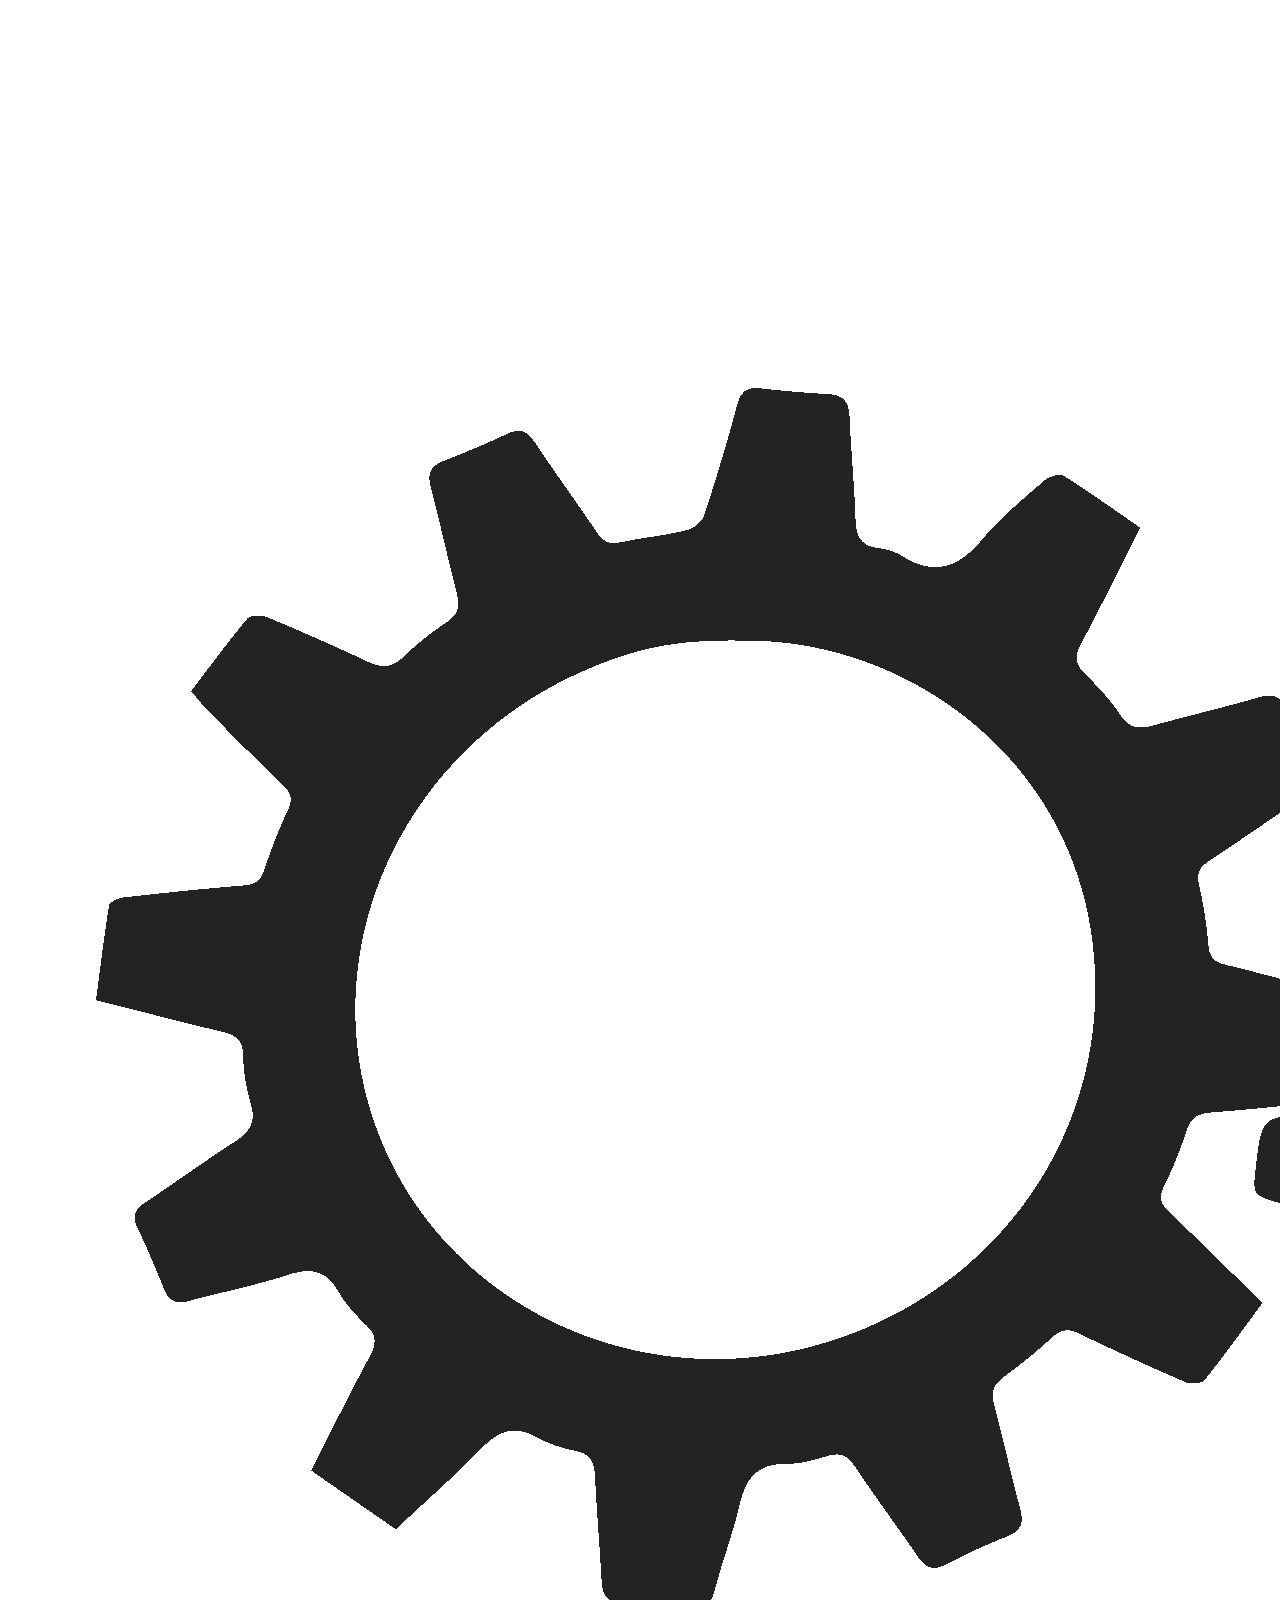
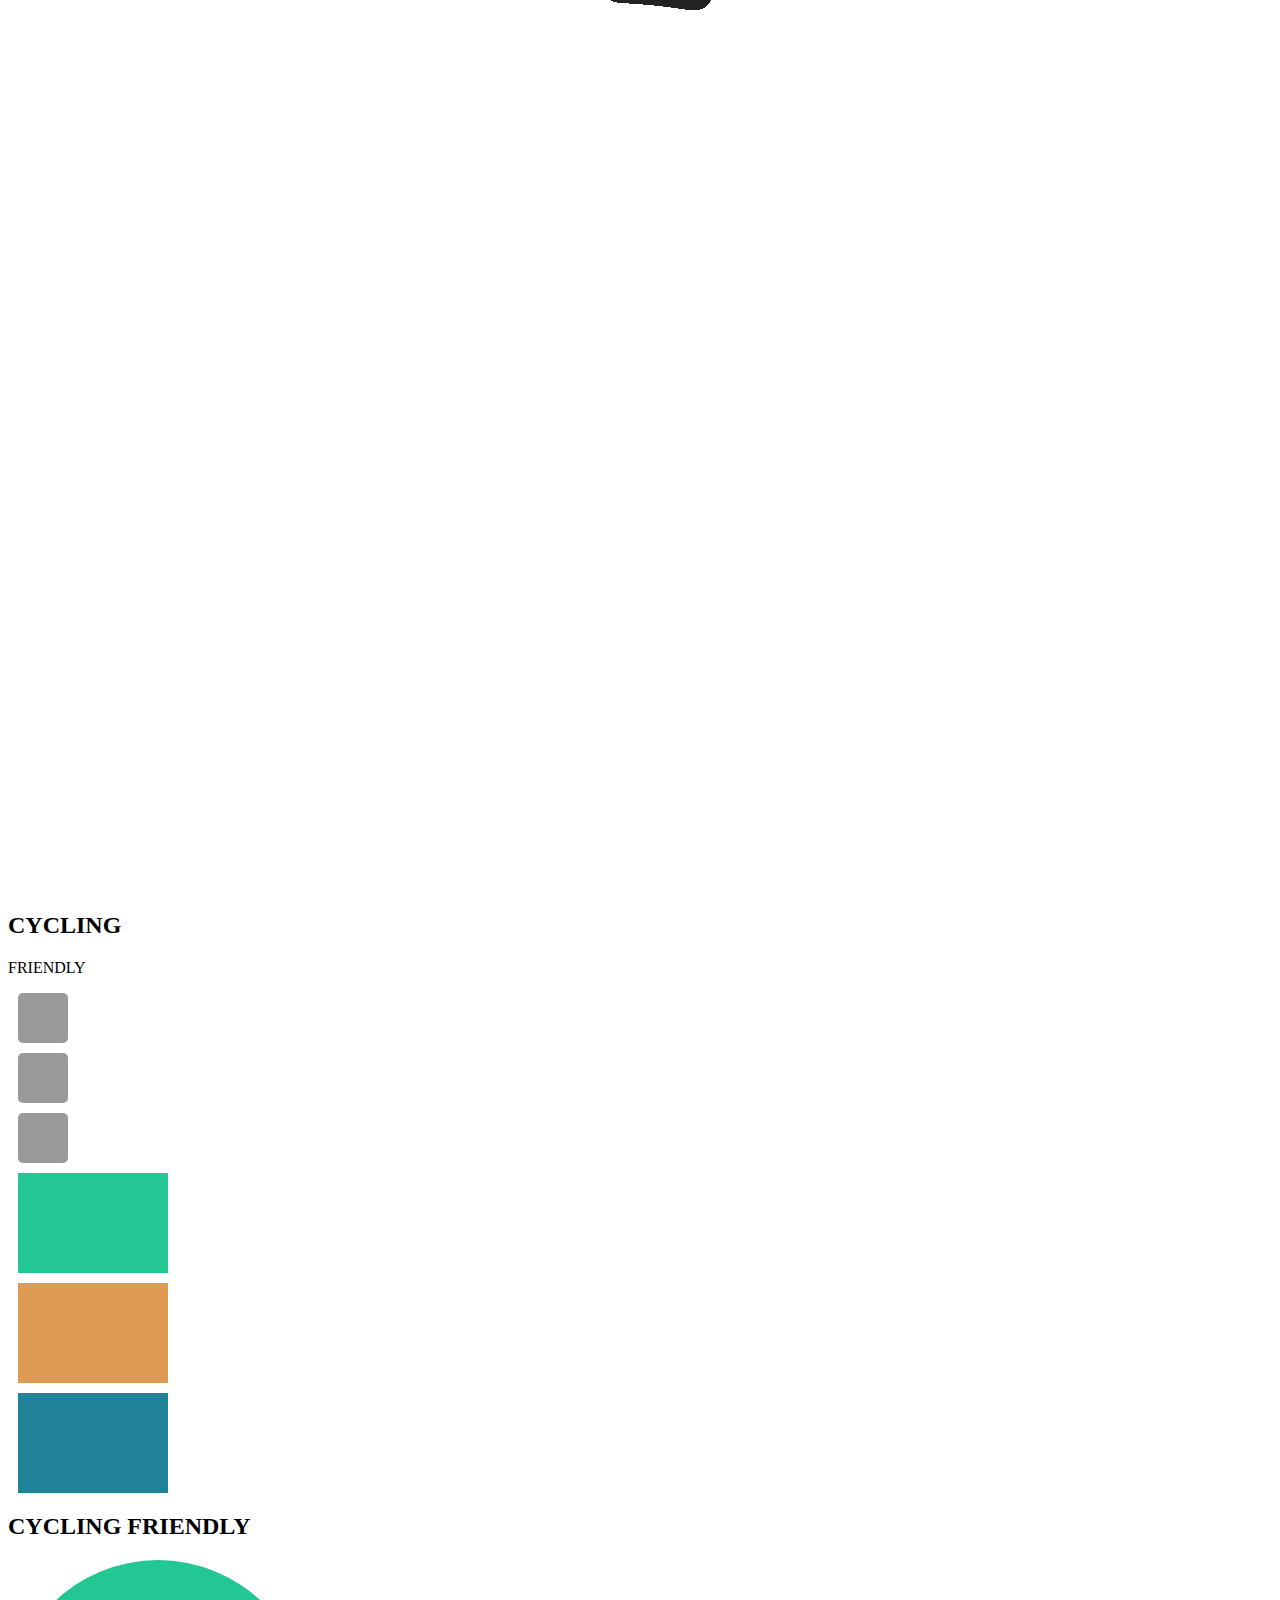
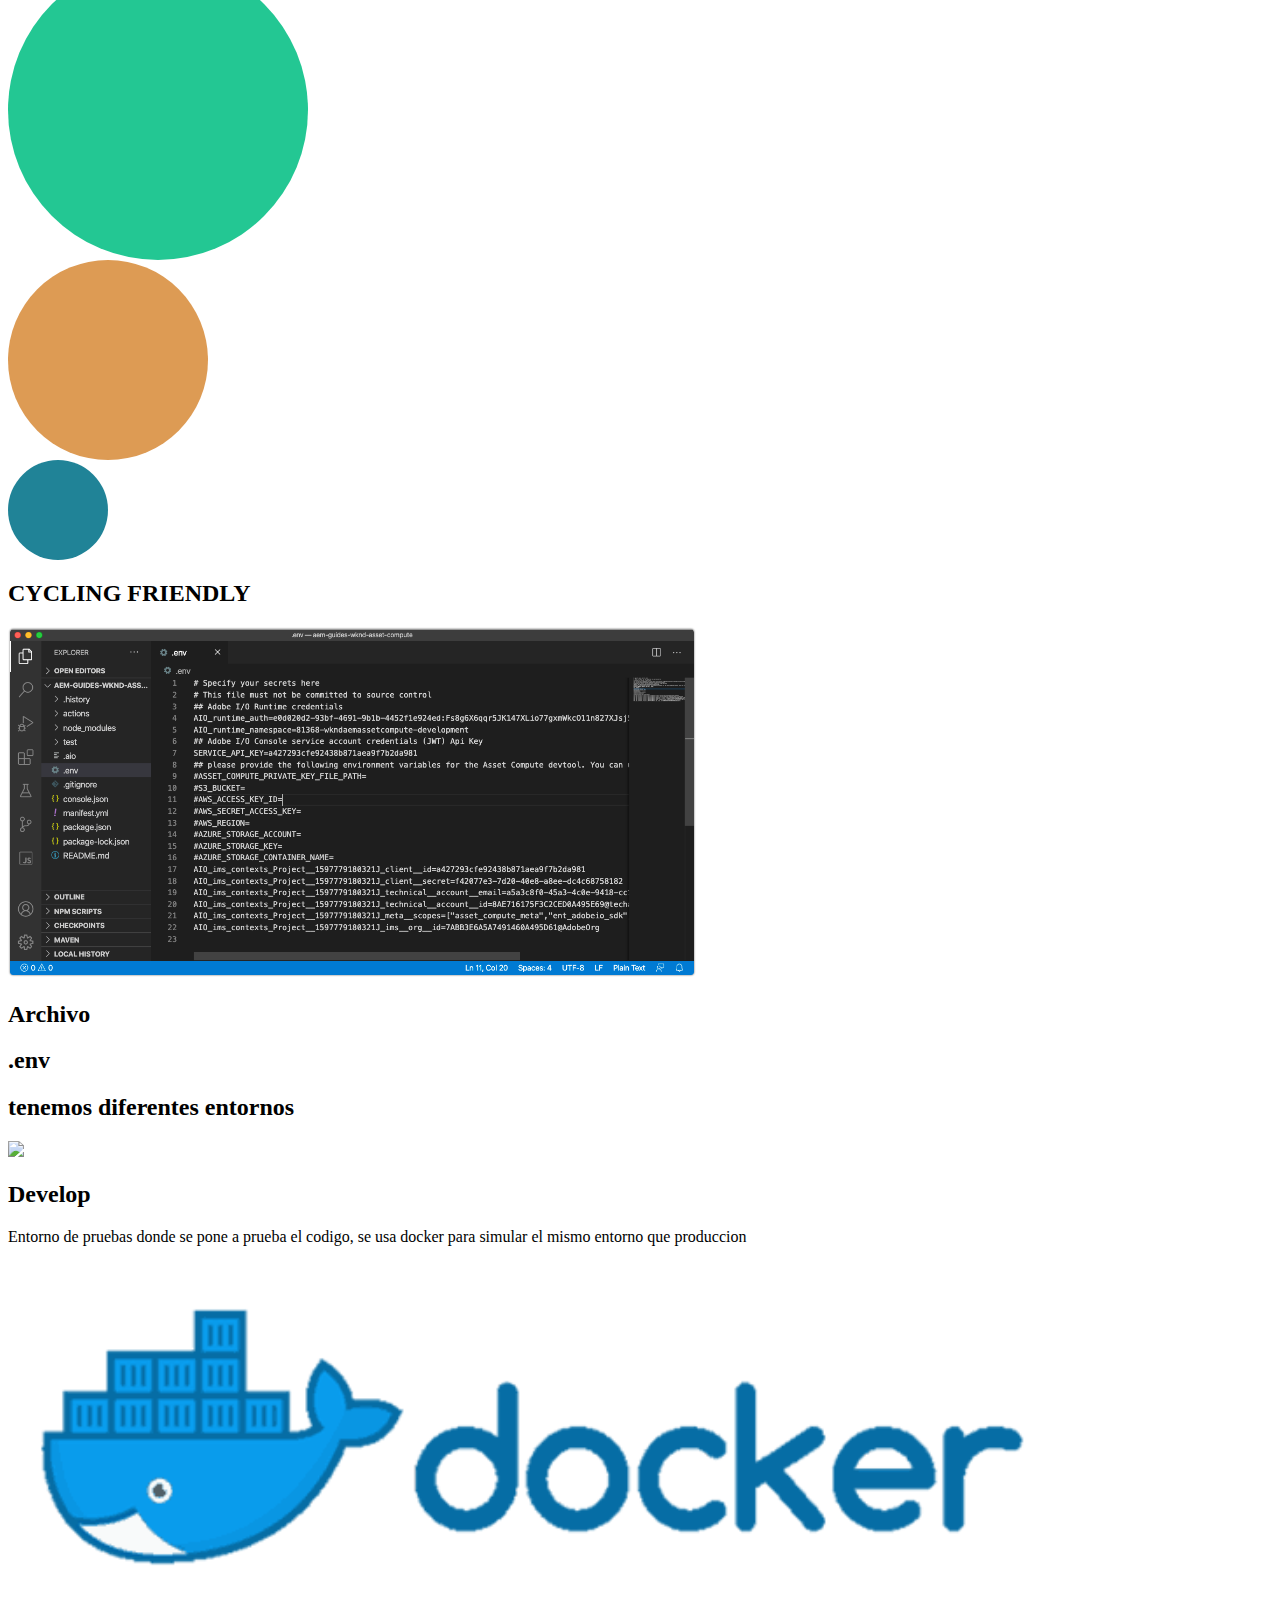
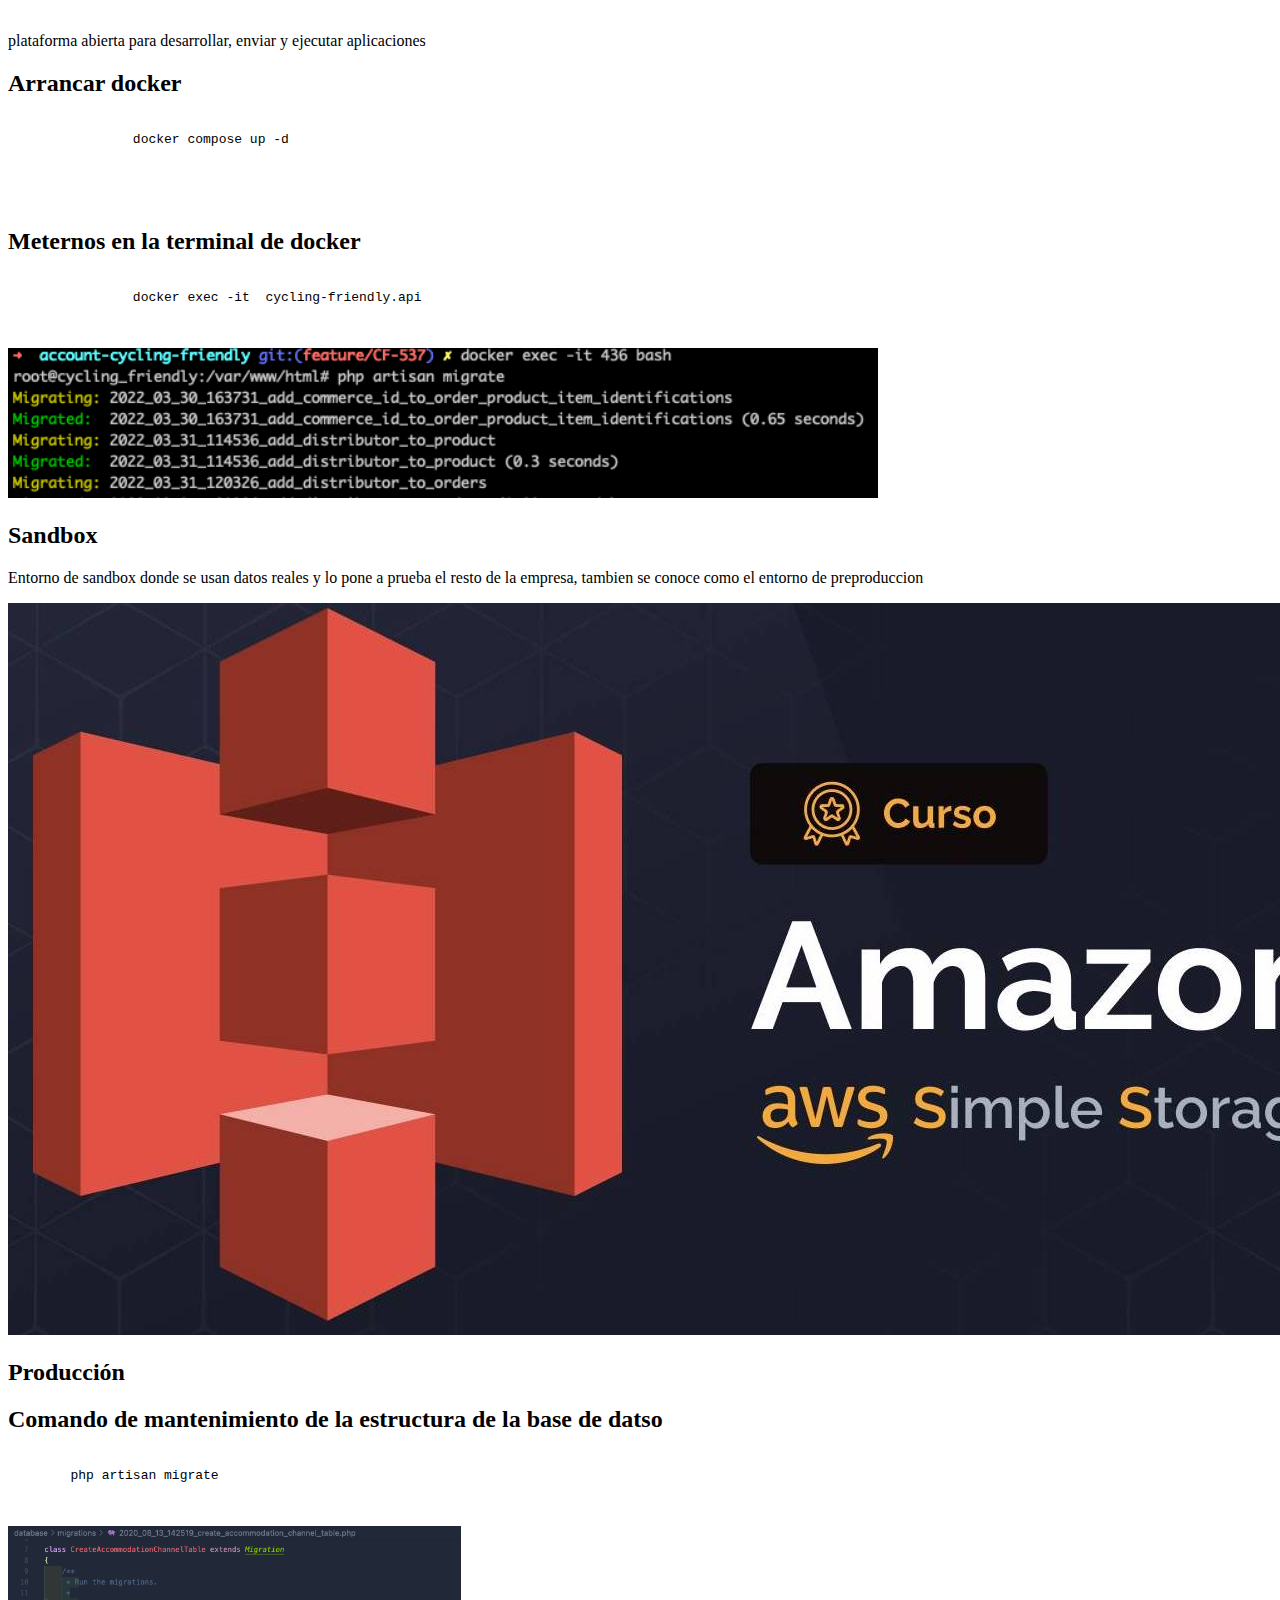
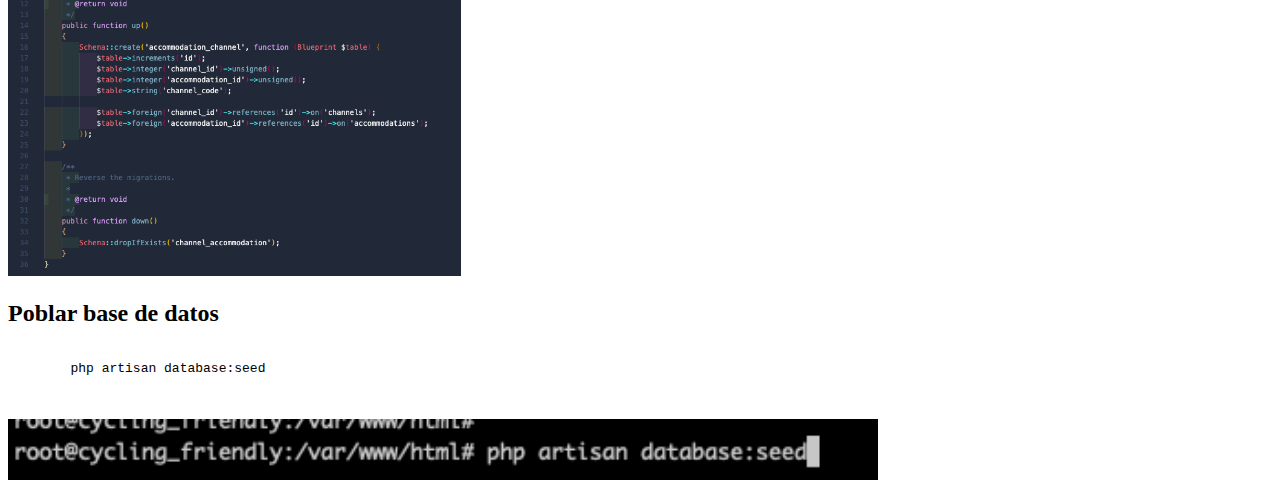
==== index.html @ 9b68e30f "[:construction:] trabajando en el contenido HTML" ====
<!doctype html>
<html>
	<head>
		<meta charset="utf-8">
		<meta name="viewport" content="width=device-width, initial-scale=1.0, maximum-scale=1.0, user-scalable=no">

		<title>reveal.js</title>

		<link rel="stylesheet" href="reveal.js/dist/reset.css">
		<link rel="stylesheet" href="reveal.js/dist/reveal.css">
		<link rel="stylesheet" href="reveal.js/dist/theme/black.css">

		<!-- Theme used for syntax highlighted code -->
		<link rel="stylesheet" href="reveal.js/plugin/highlight/monokai.css">
	</head>

	<body>
		<div class="reveal">
			<div class="slides">

				<!-- título -->
				<section>
					<img src="/img/logo.png" alt="">
					<section data-auto-animate data-auto-animate-easing="cubic-bezier(0.770, 0.000, 0.175, 1.000)">
						<h2>CYCLING </h2>
						<p class="black">FRIENDLY</p>
						<div class="r-hstack justify-center">
							<div data-id="box1" style="background: #999; width: 50px; height: 50px; margin: 10px; border-radius: 5px;"></div>
							<div data-id="box2" style="background: #999; width: 50px; height: 50px; margin: 10px; border-radius: 5px;"></div>
							<div data-id="box3" style="background: #999; width: 50px; height: 50px; margin: 10px; border-radius: 5px;"></div>
						</div>
					</section>
				</section>
				<section data-auto-animate data-auto-animate-easing="cubic-bezier(0.770, 0.000, 0.175, 1.000)">
					<div class="r-hstack justify-center">
						<div data-id="box1" data-auto-animate-delay="0" style="background: rgb(35, 199, 147); width: 150px; height: 100px; margin: 10px;"></div>
						<div data-id="box2" data-auto-animate-delay="0.1" style="background: rgb(221, 155, 84); width: 150px; height: 100px; margin: 10px;"></div>
						<div data-id="box3" data-auto-animate-delay="0.2" style="background: rgb(32, 131, 151); width: 150px; height: 100px; margin: 10px;"></div>
					</div>
					<h2 style="margin-top: 20px;">CYCLING FRIENDLY</h2>
				</section>
				<section data-auto-animate data-auto-animate-easing="cubic-bezier(0.770, 0.000, 0.175, 1.000)">
					<div class="r-stack">
						<div data-id="box1" style="background: rgb(35, 199, 147); width: 300px; height: 300px; border-radius: 200px;"></div>
						<div data-id="box2" style="background: rgb(221, 155, 84); width: 200px; height: 200px; border-radius: 200px;"></div>
						<div data-id="box3" style="background: rgb(32, 131, 151); width: 100px; height: 100px; border-radius: 200px;"></div>
					</div>
					<h2 style="margin-top: 20px;">CYCLING FRIENDLY</h2>
				</section>

				<!-- .env -->
				<section>
						<section>
							<img src="/img/env.png" 
								class="dockerImg"
								style="height: 350px; width: auto;">
								<h2>Archivo</h2> 
								<h2>.env</h2>
						</section>

						<section>
							<h2>tenemos diferentes entornos</h2>
							<img src="/img/Sin título-2.png" 
								class="dockerImg"
								style="height: 500px; width: auto;">
						</section>
				</section>
					
				<!-- Develop -->
				<section>

					<section>
						<h2>Develop</h2>
						<p>Entorno de pruebas donde se pone a prueba el codigo, se usa docker para simular el mismo entorno que produccion
						</p>
					</section>

					<!-- Docker -->
					<section>
							<img src="/img/docker.png" 
								class="dockerImg"
								style="height: 350px; width: auto;">
							<p class="p c-blue">
								plataforma abierta para desarrollar, enviar y ejecutar aplicaciones
							</p>
					</section>
					<section>
							<h2>Arrancar docker</h2>
							<pre>
								<code class="language-html">
		docker compose up -d
								</code>
							</pre>
							<img class="dockerImg"
								src="reveal.js/img/compose.jpeg" alt="">
					</section>
					<section>
							<h2>Meternos en la terminal de docker</h2>
							<pre>
								<code class="language-html">
		docker exec -it  cycling-friendly.api
								</code>
							</pre>
							<img src="/img/it.PNG" alt=""
								class="dockerImg"
								style="height: auto; width: 870px;">
					</section>

				</section>
			
				
			<!-- Sandbox-->
			<section>
				<section data-auto-animate data-auto-animate-easing="cubic-bezier(0.770, 0.000, 0.175, 1.000)">
					<h2>Sandbox</h2>
					<p class="p c-red">
						Entorno de sandbox donde se usan datos reales y lo pone a prueba el resto de la empresa, tambien se conoce como el entorno de preproduccion
					</p>
					<img src="/img/amazon.jpeg" alt=""
						class="dockerImg">
				</section>	
			</section>
			
			<!-- Producción -->		
			<section>
				<h2>Producción
				</h2>

			</section>

			<!-- comandos larabel -->
				<section>
					<section>
						<h2>Comando de mantenimiento de la estructura de la base de datso</h2>
						<pre>
							<code class="language-html">
	php artisan migrate
							</code>
						</pre>
						<img src="/img/migracion.PNG" 
							class="dockerImg"
							style="height: 350px; width: auto;">
					</section>

					<section>
						<h2>Poblar base de datos</h2>
						<pre>
							<code class="language-html">
	php artisan database:seed
							</code>
						</pre>
						<img src="/img/seed.PNG" 
							class="dockerImg"
							style="height: auto; width: 870px;">
					</section>
				</section>
			</div>
		</div>

		<script src="reveal.js/dist/reveal.js"></script>
		<script src="reveal.js/plugin/notes/notes.js"></script>
		<script src="reveal.js/plugin/markdown/markdown.js"></script>
		<script src="reveal.js/plugin/highlight/highlight.js"></script>
		<script>
			// More info about initialization & config:
			// - https://revealjs.com/initialization/
			// - https://revealjs.com/config/
			Reveal.initialize({
				hash: true,

				// Learn about plugins: https://revealjs.com/plugins/
				plugins: [ RevealMarkdown, RevealHighlight, RevealNotes ]
			});
		</script>
	</body>
</html>
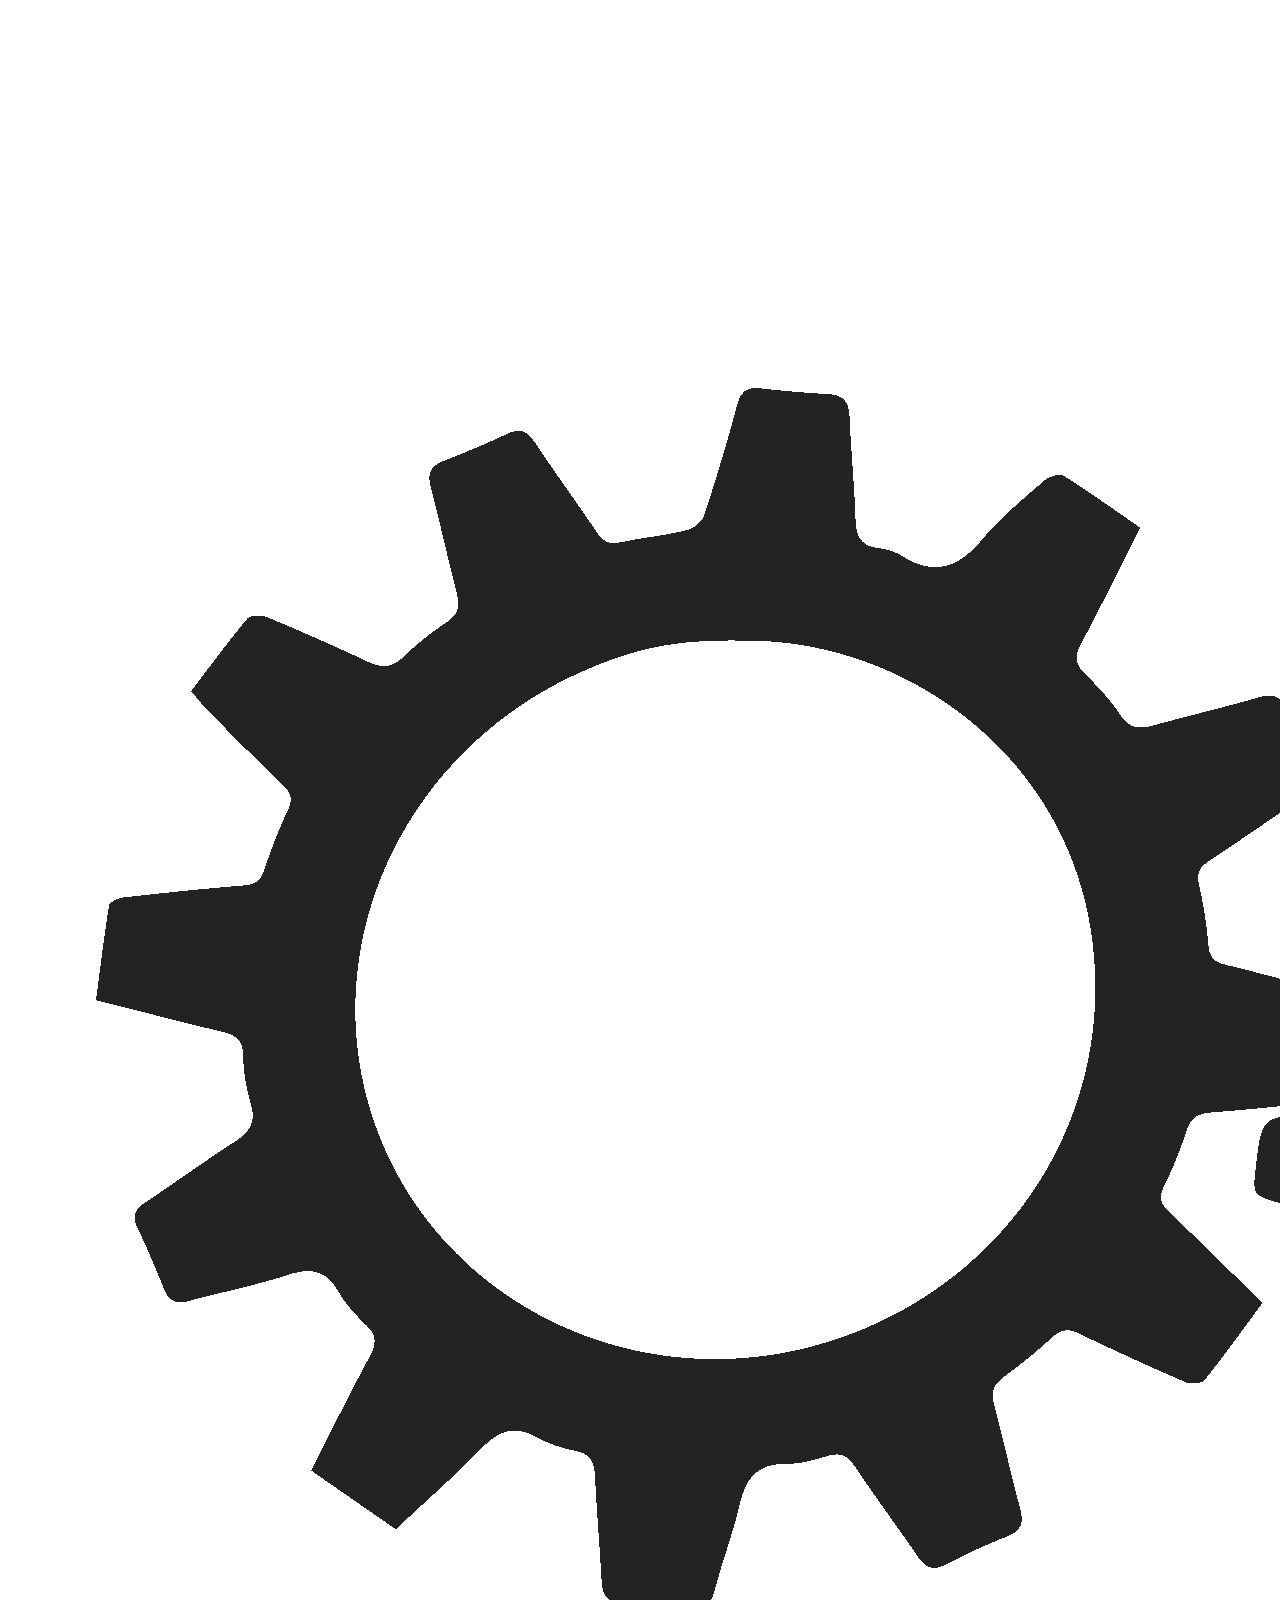
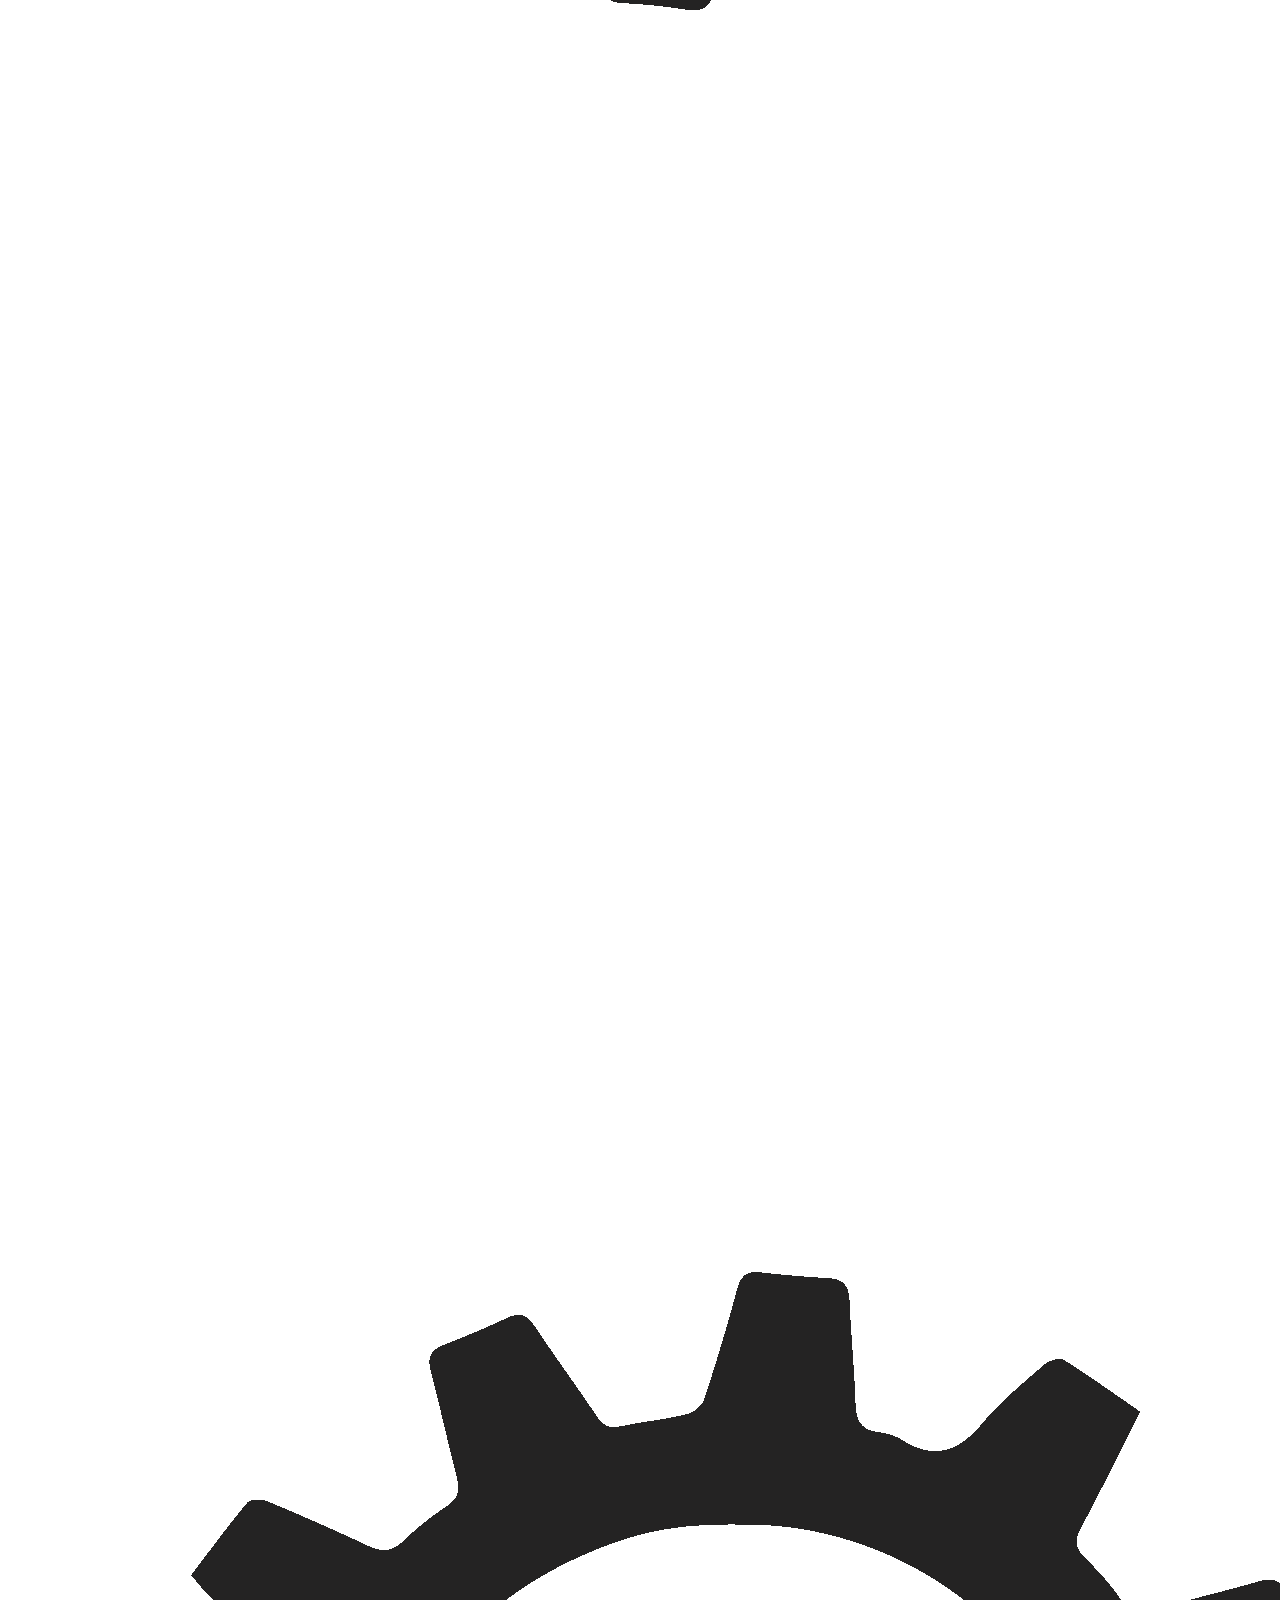
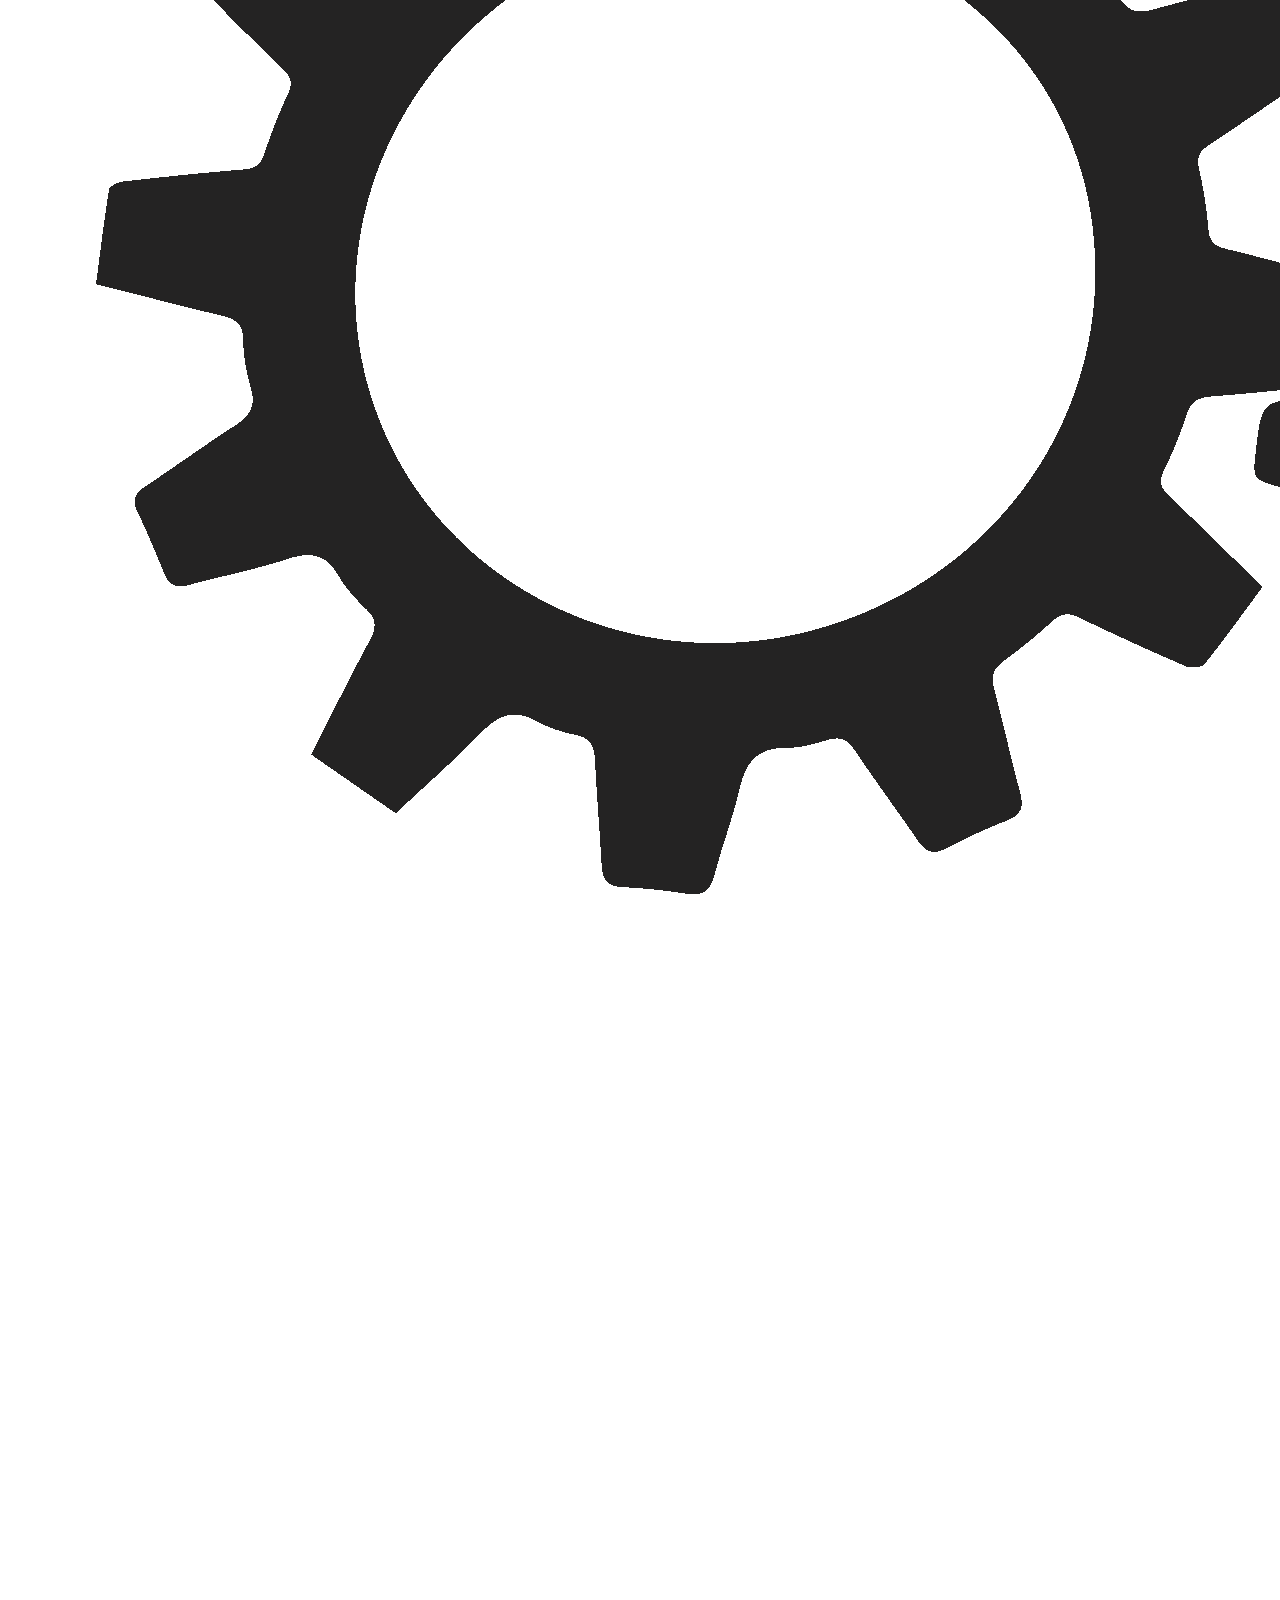
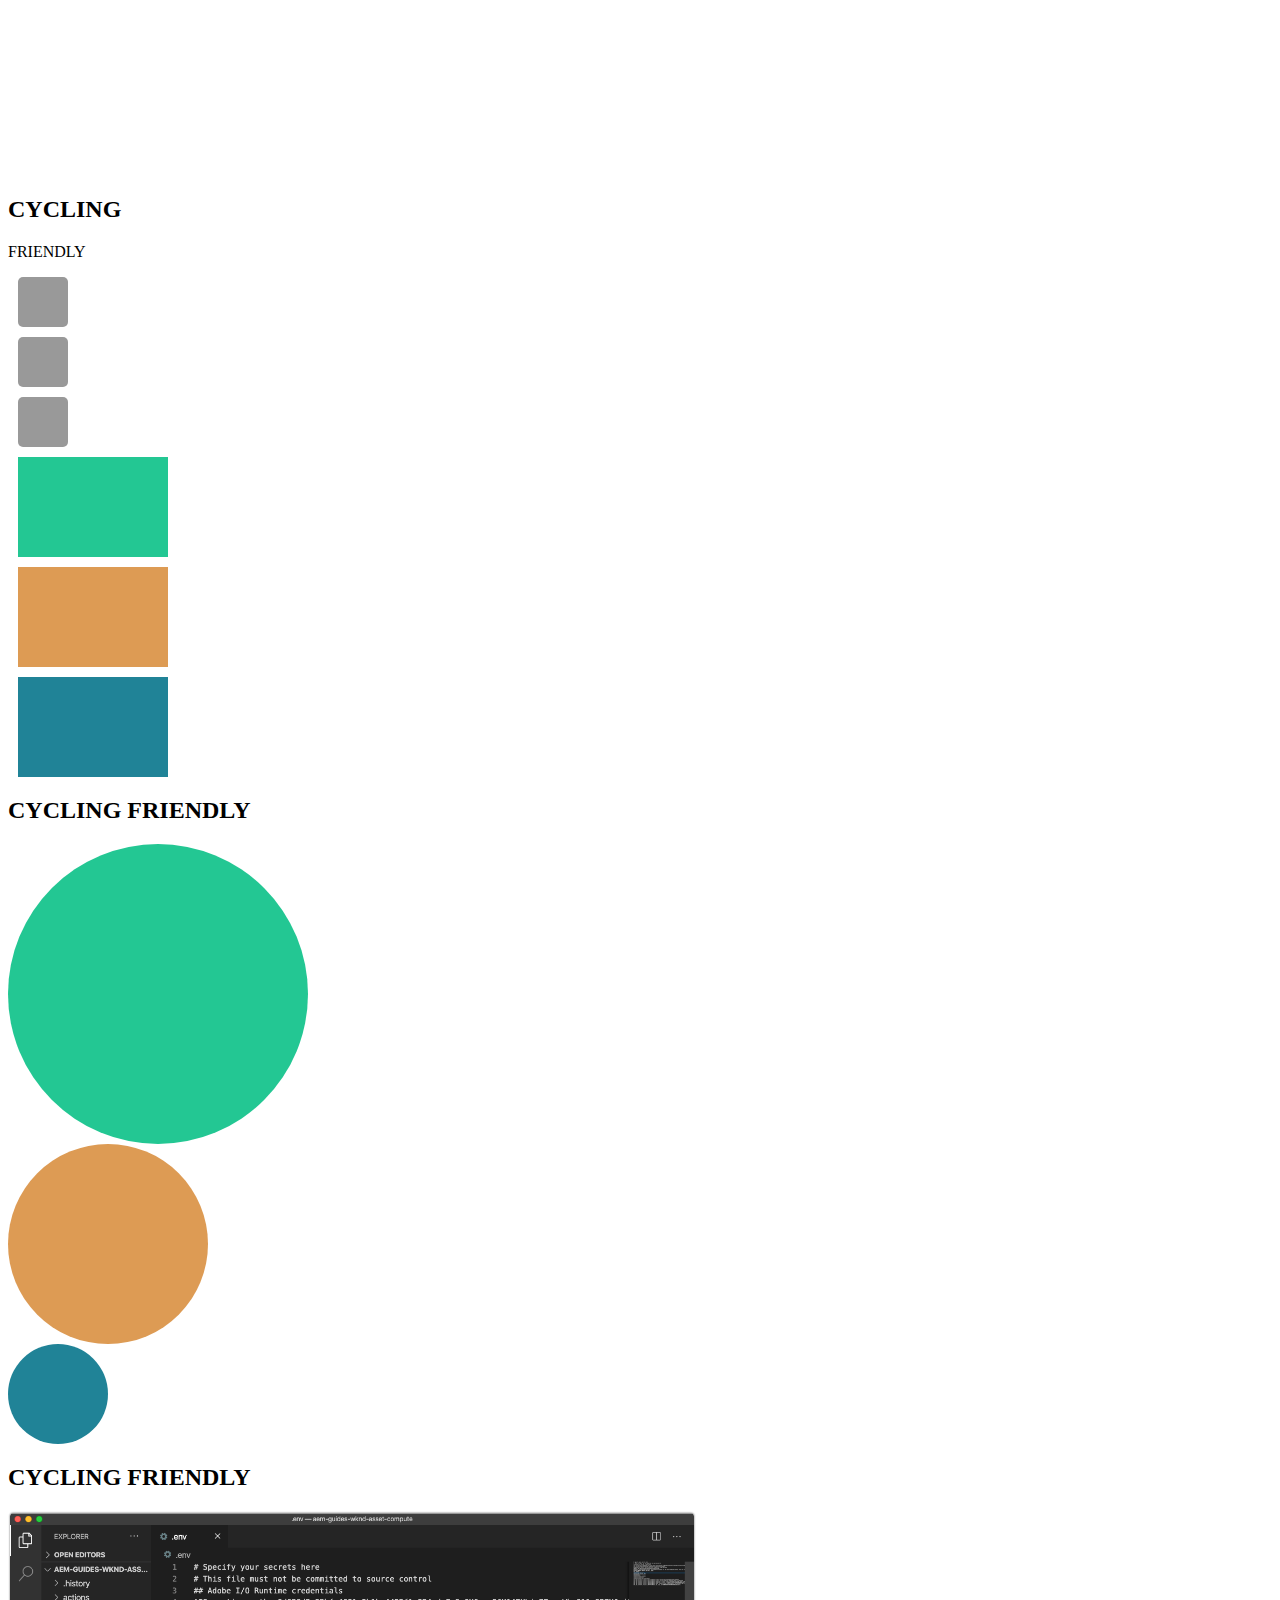
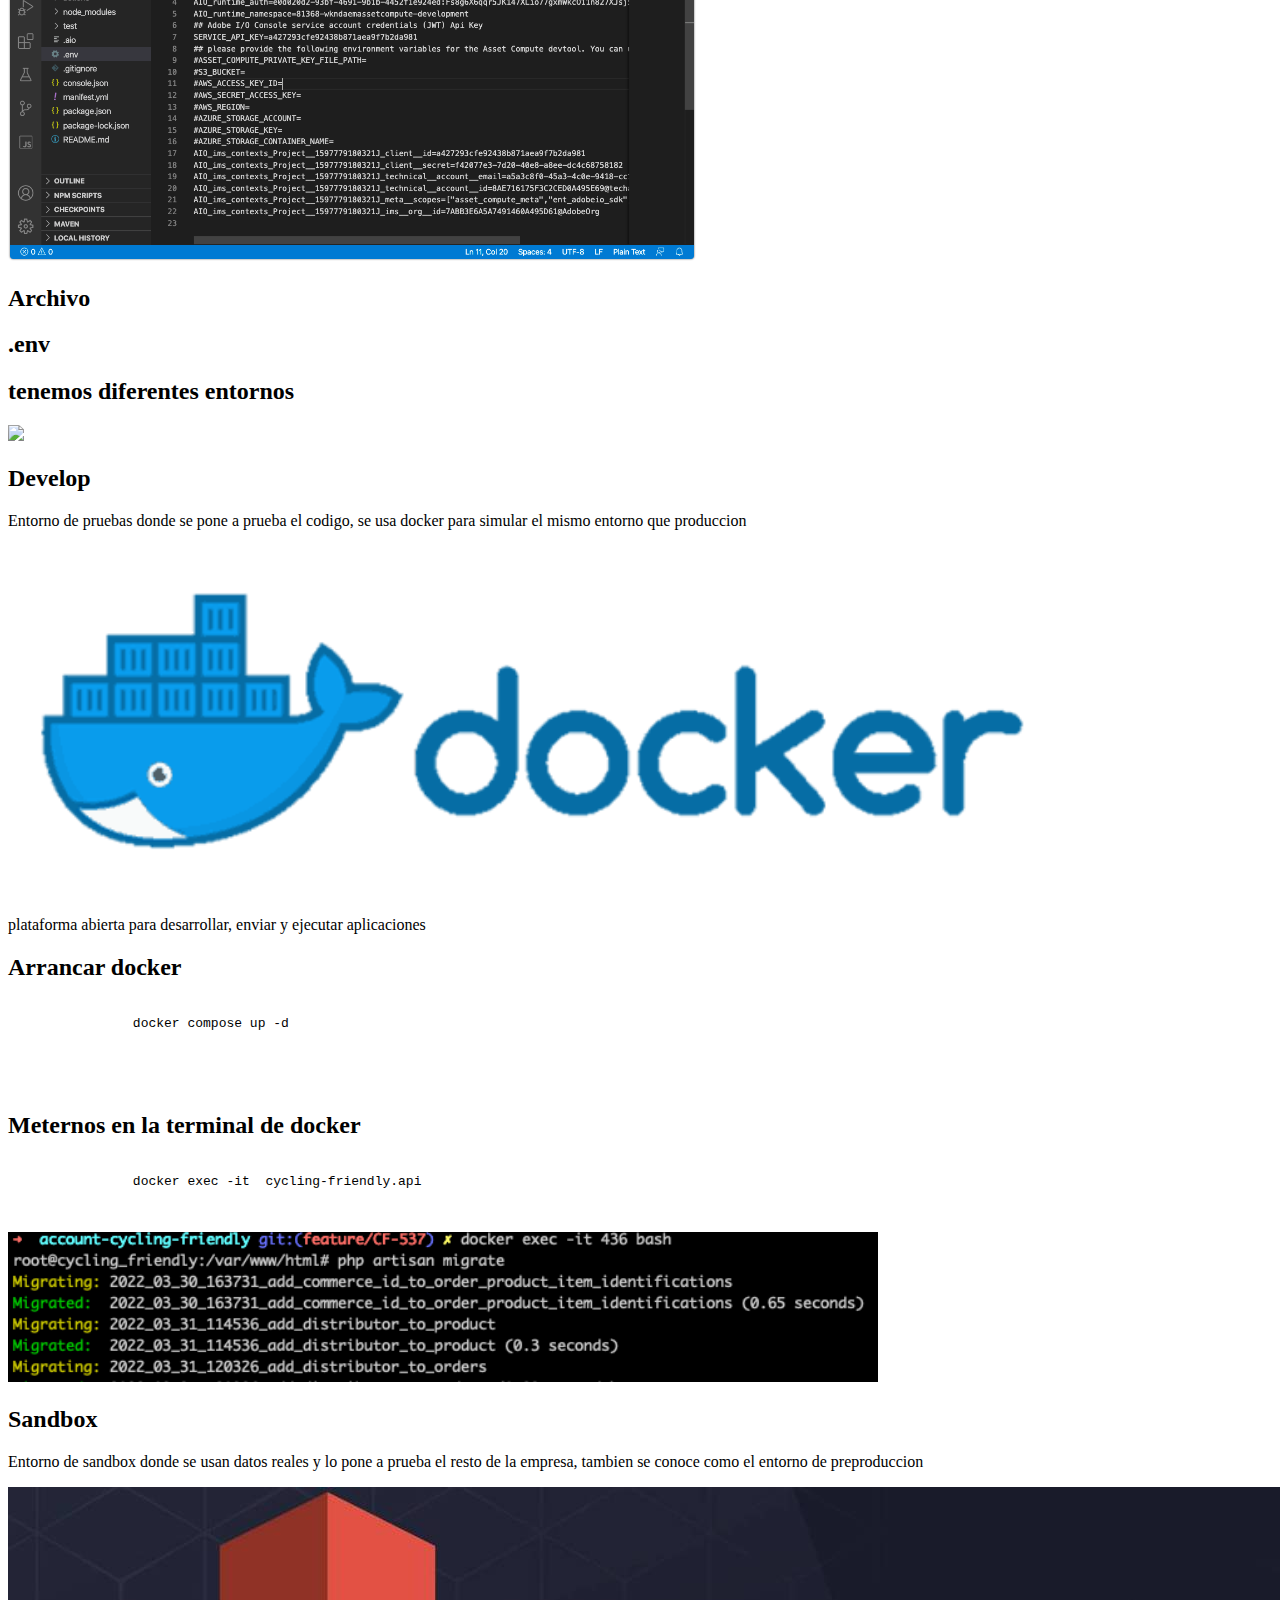
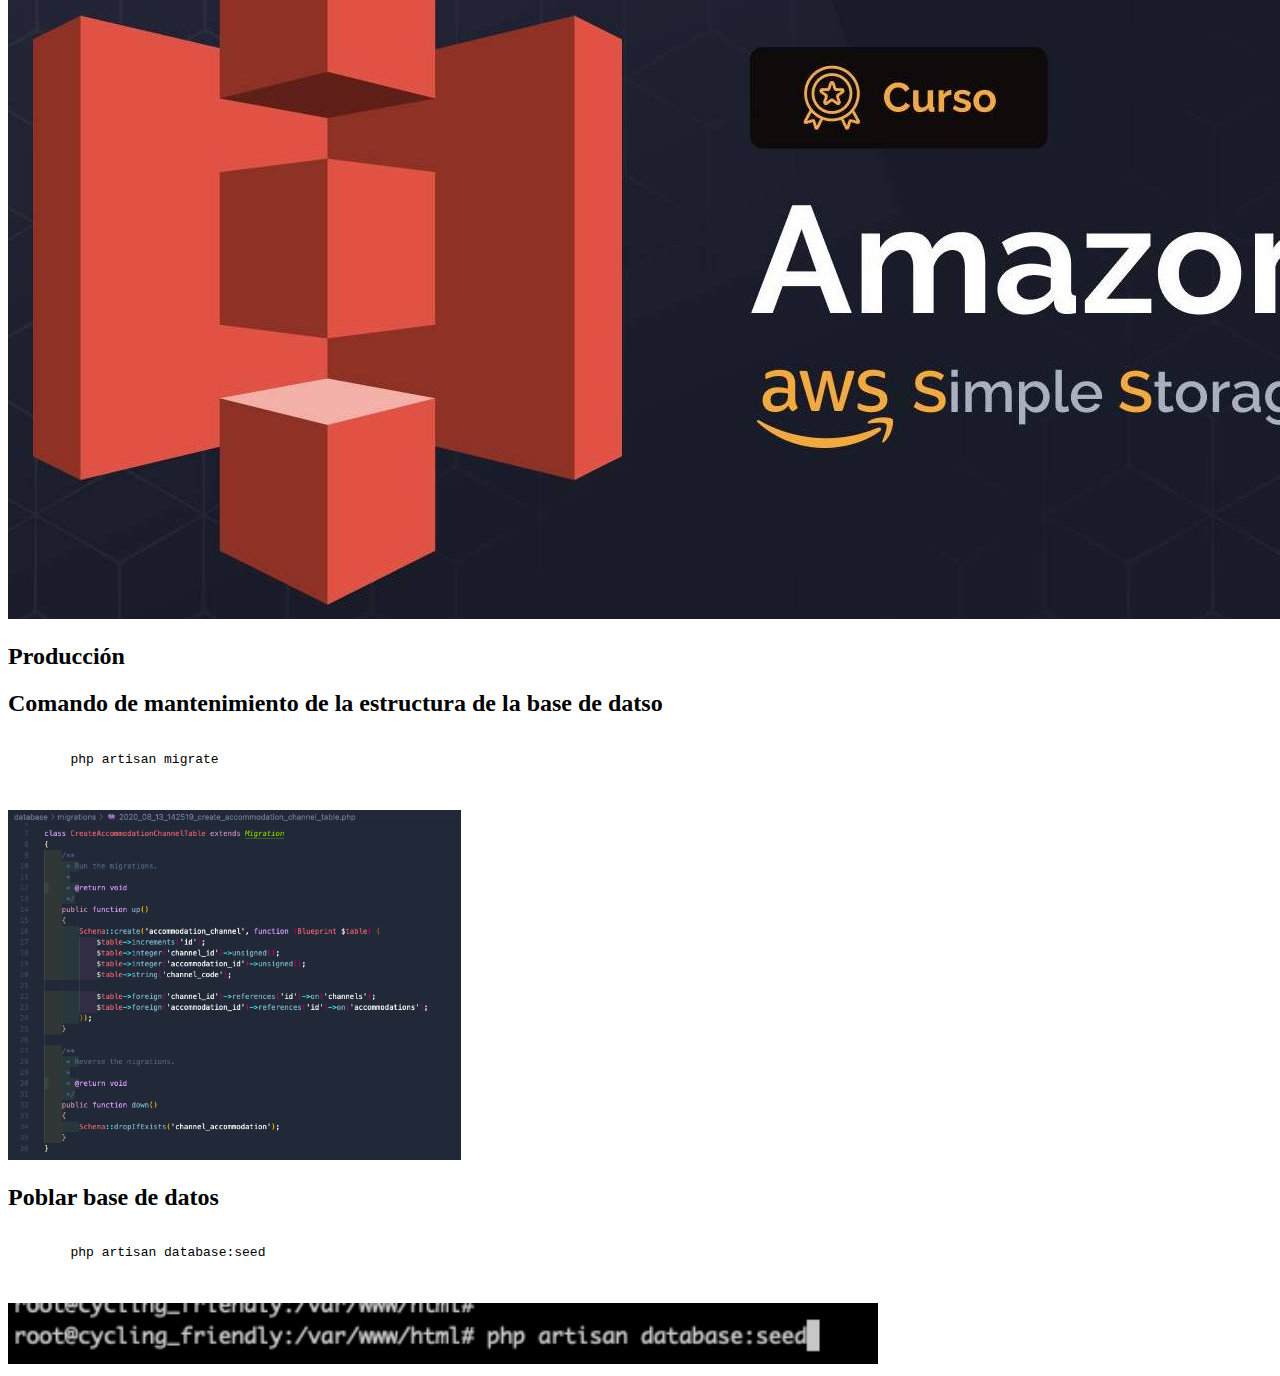
==== commit 5fe734ab: "[:construction:] trabajando en el contenido HTML" ====
--- a/index.html
+++ b/index.html
@@ -21,6 +21,7 @@
 				<!-- título -->
 				<section>
 					<img src="/img/logo.png" alt="">
+					<img src="./img/logo.png" alt="">
 					<section data-auto-animate data-auto-animate-easing="cubic-bezier(0.770, 0.000, 0.175, 1.000)">
 						<h2>CYCLING </h2>
 						<p class="black">FRIENDLY</p>
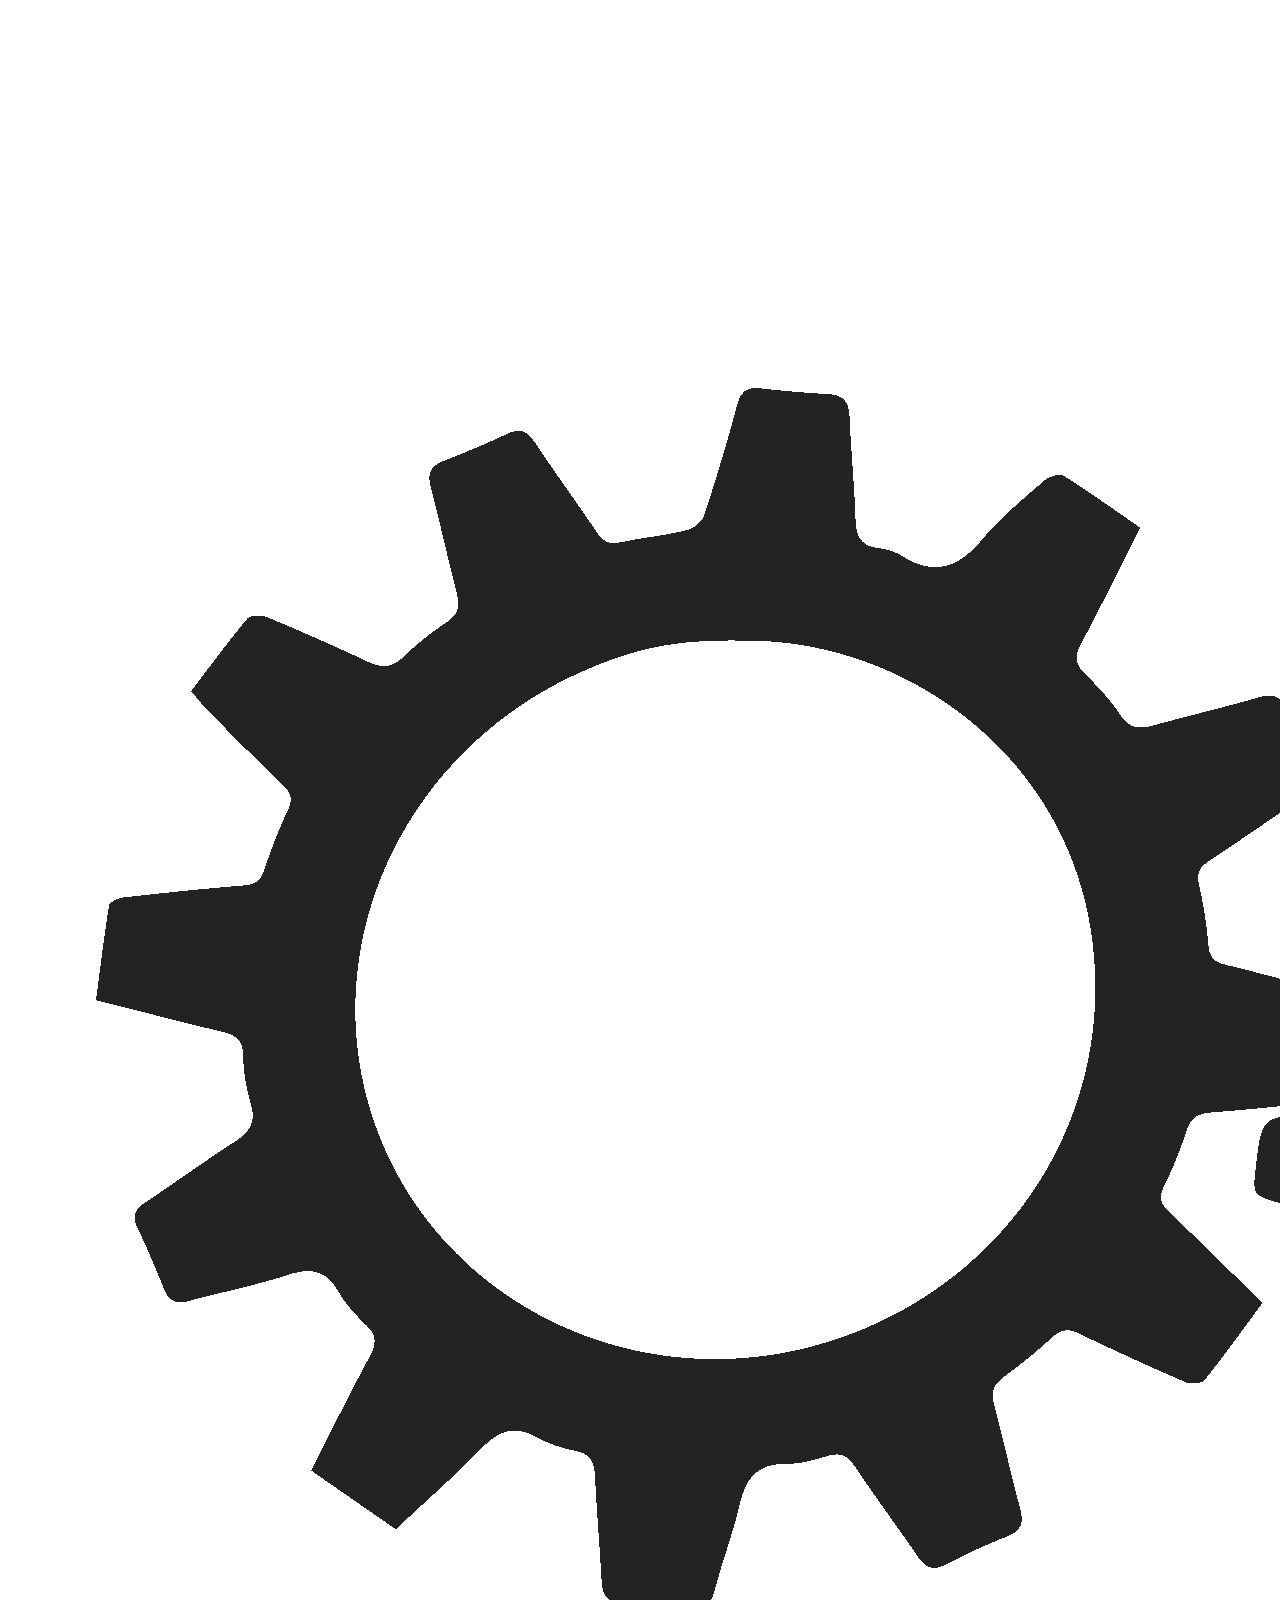
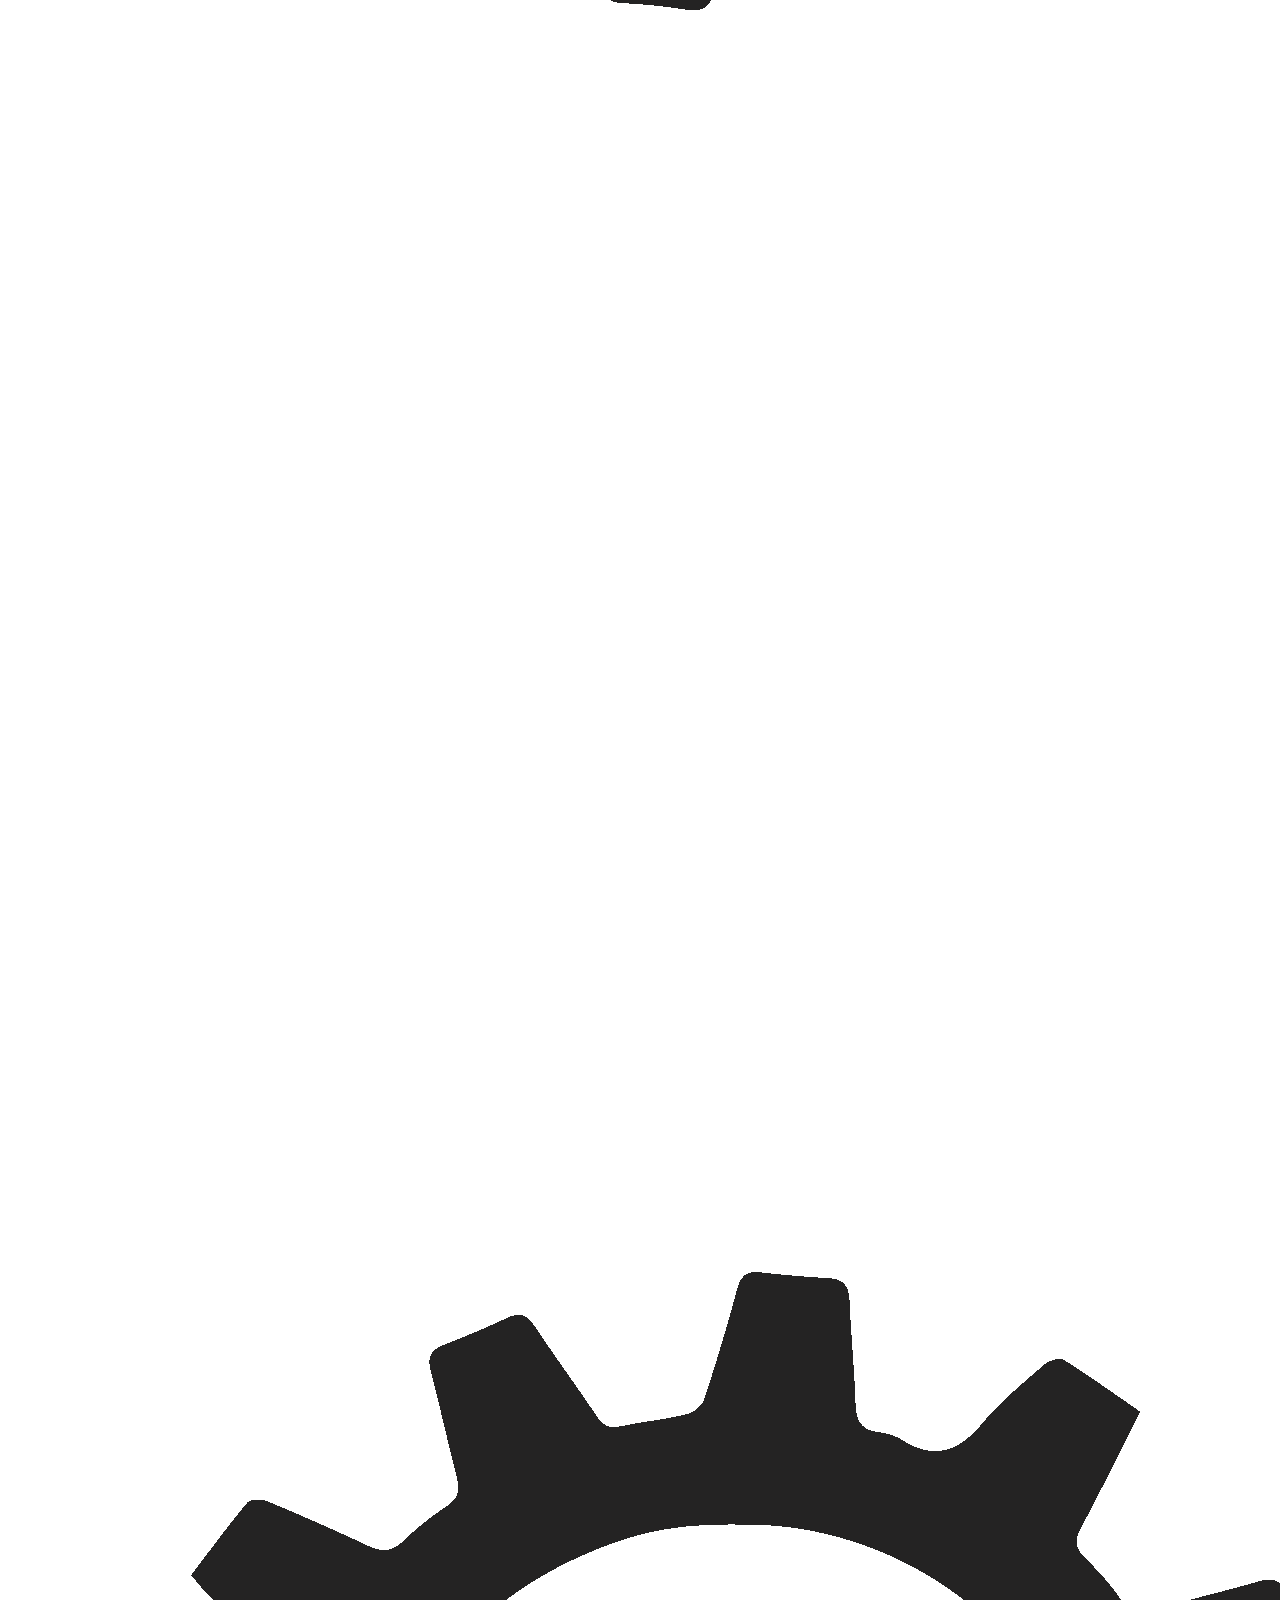
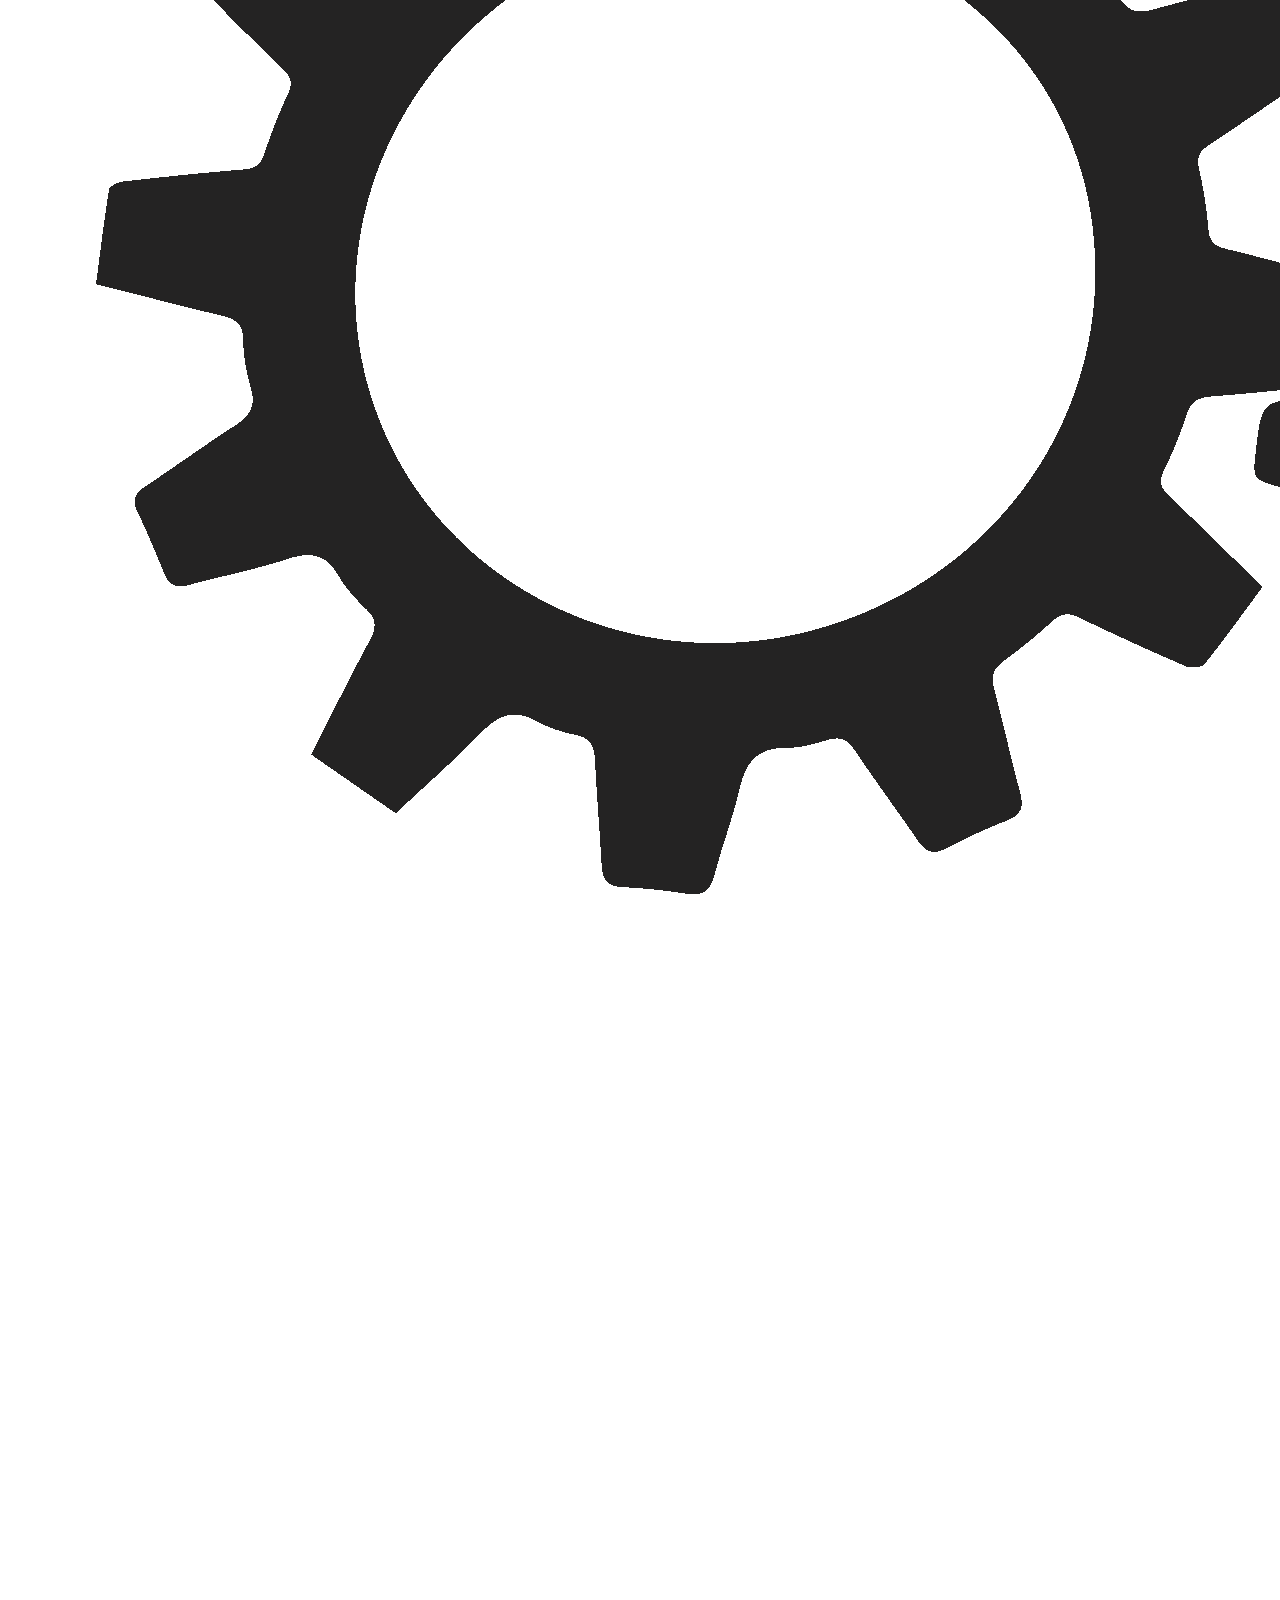
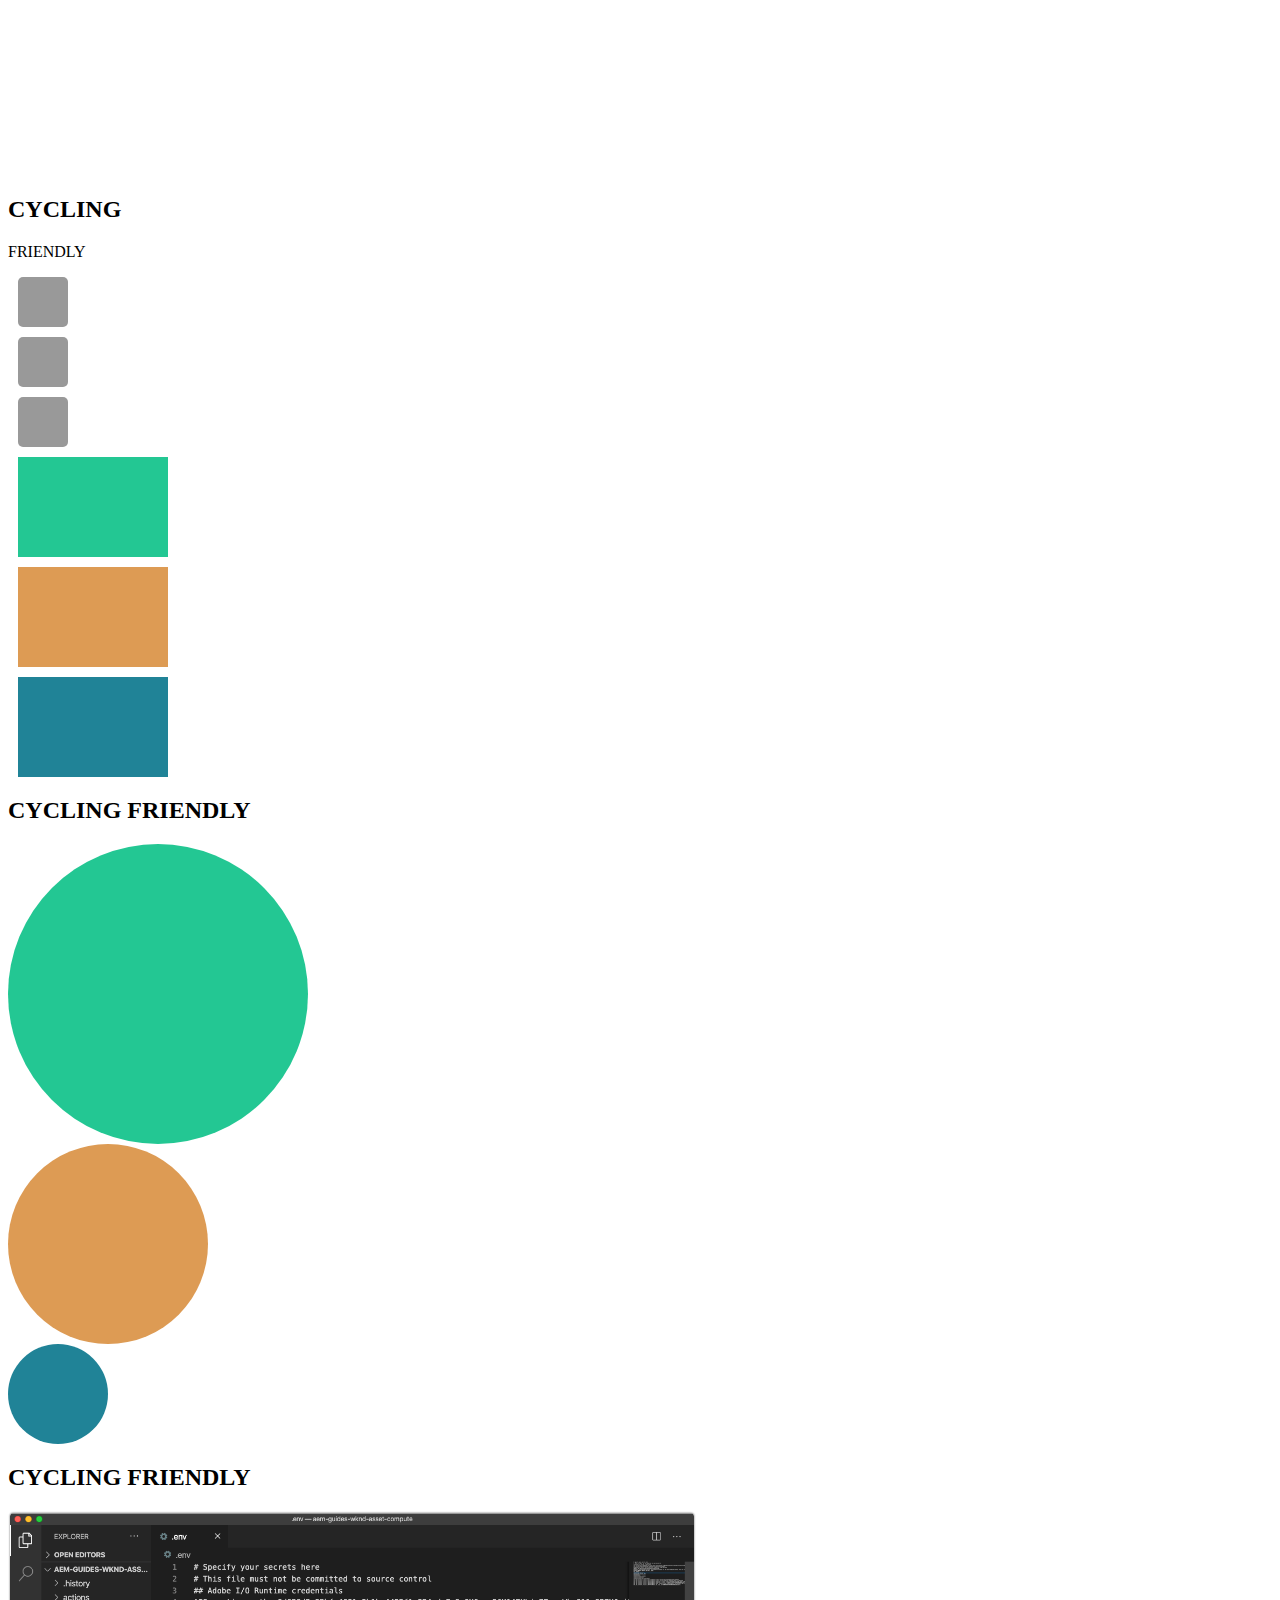
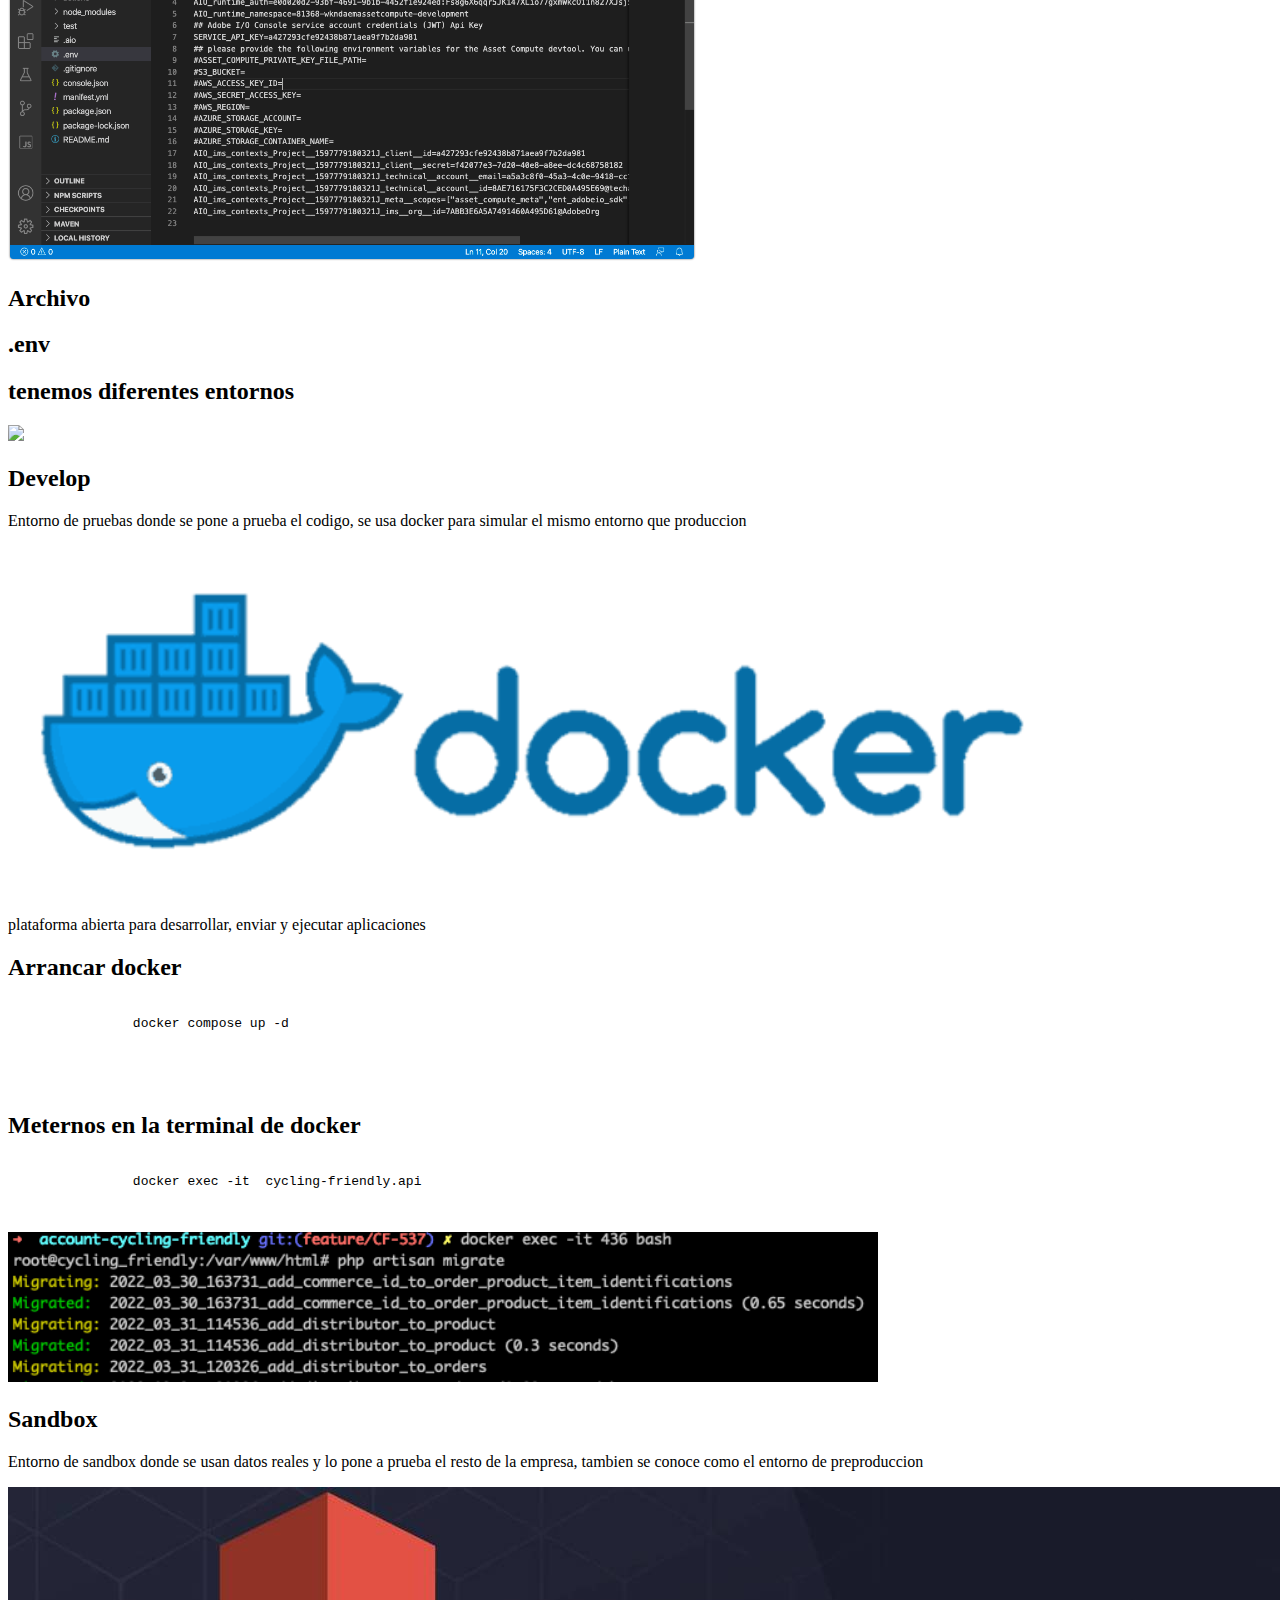
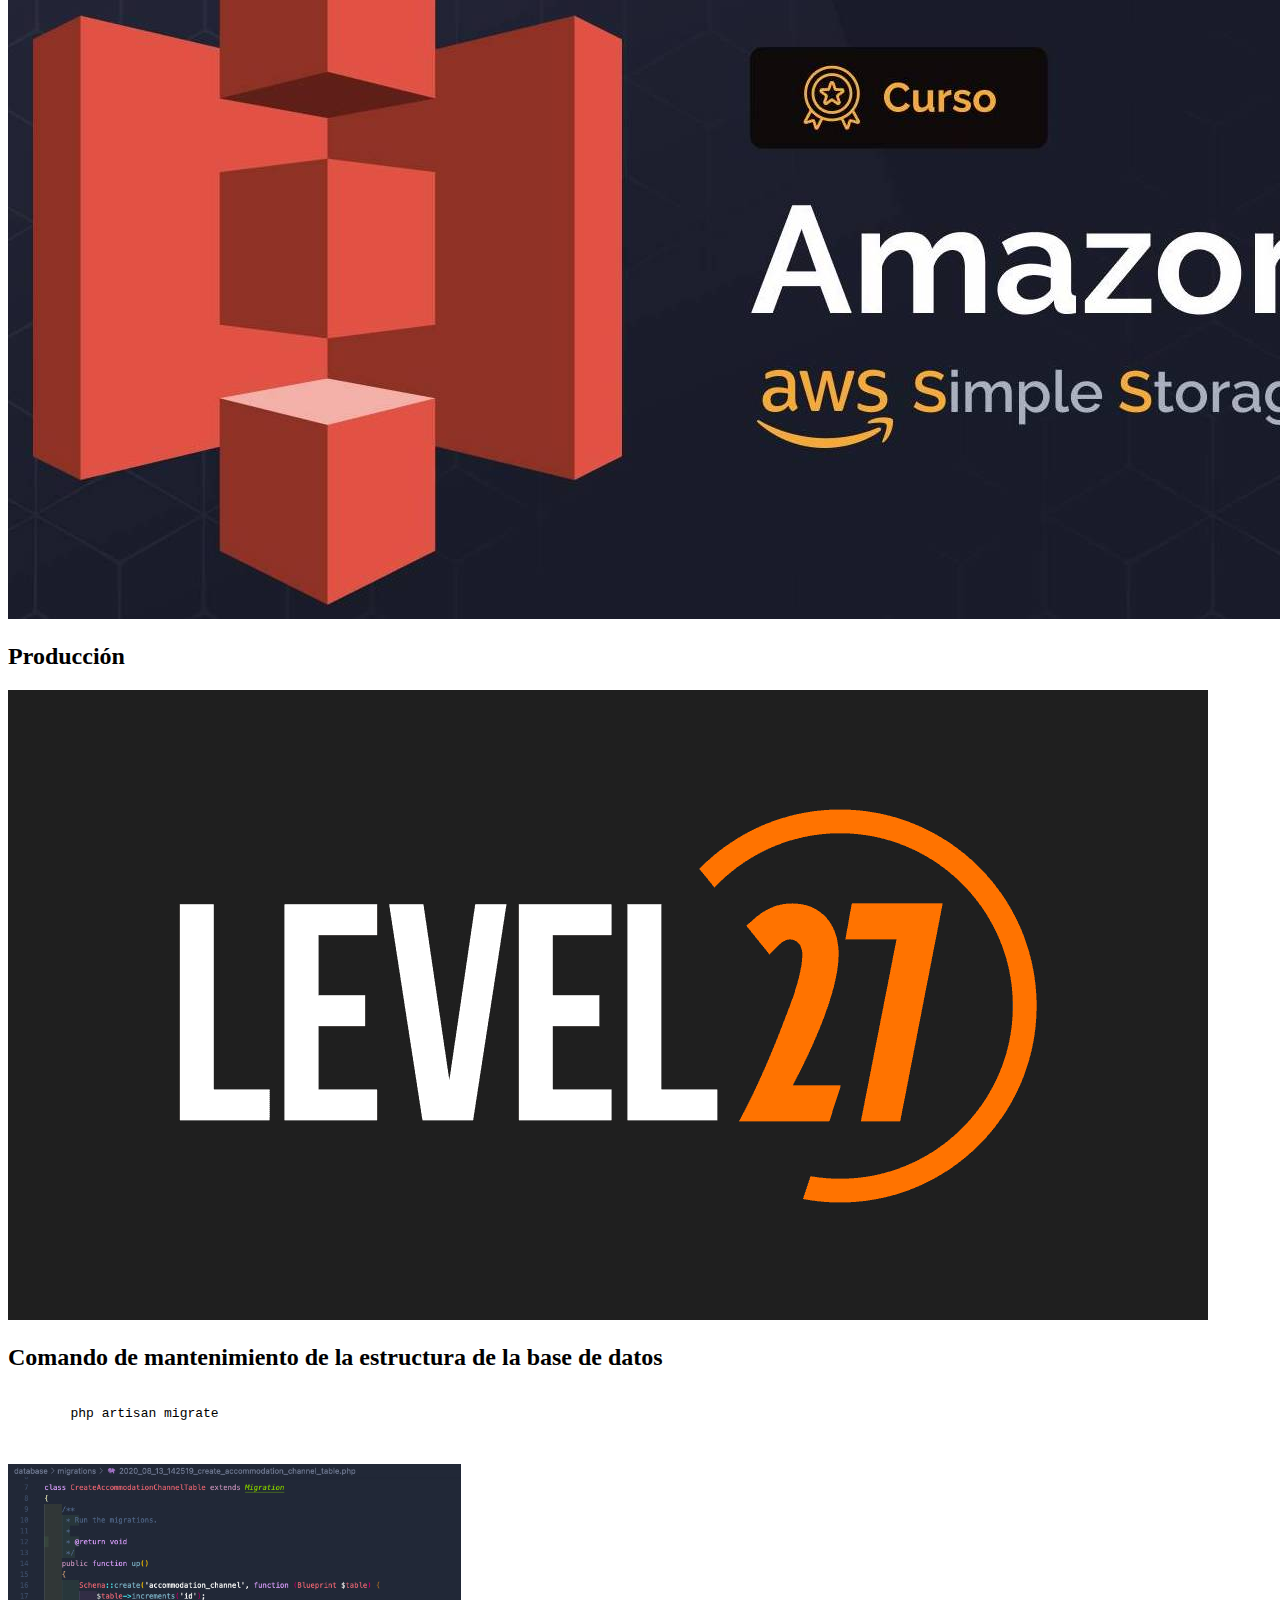
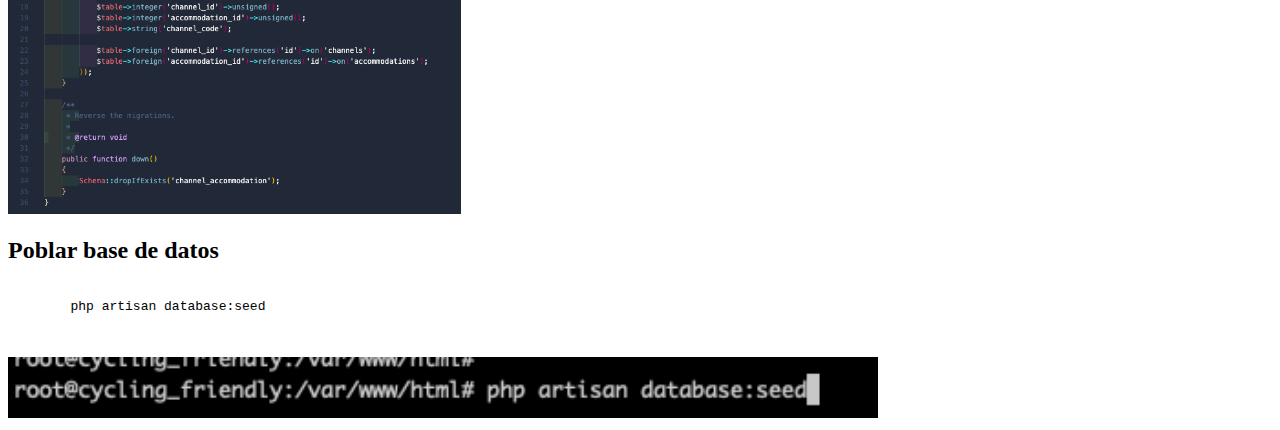
==== commit cbd5c2a5: "[✏️] Modificado index (ortografia, añadido imagen)" ====
--- a/index.html
+++ b/index.html
@@ -61,7 +61,7 @@
 
 						<section>
 							<h2>tenemos diferentes entornos</h2>
-							<img src="/img/Sin título-2.png" 
+							<img src="/img/título-2.png" 
 								class="dockerImg"
 								style="height: 500px; width: auto;">
 						</section>
@@ -126,13 +126,15 @@
 			<section>
 				<h2>Producción
 				</h2>
+				<img src="/img/l27.png" alt=""
+						class="dockerImg">
 
 			</section>
 
 			<!-- comandos larabel -->
 				<section>
 					<section>
-						<h2>Comando de mantenimiento de la estructura de la base de datso</h2>
+						<h2>Comando de mantenimiento de la estructura de la base de datos</h2>
 						<pre>
 							<code class="language-html">
 	php artisan migrate
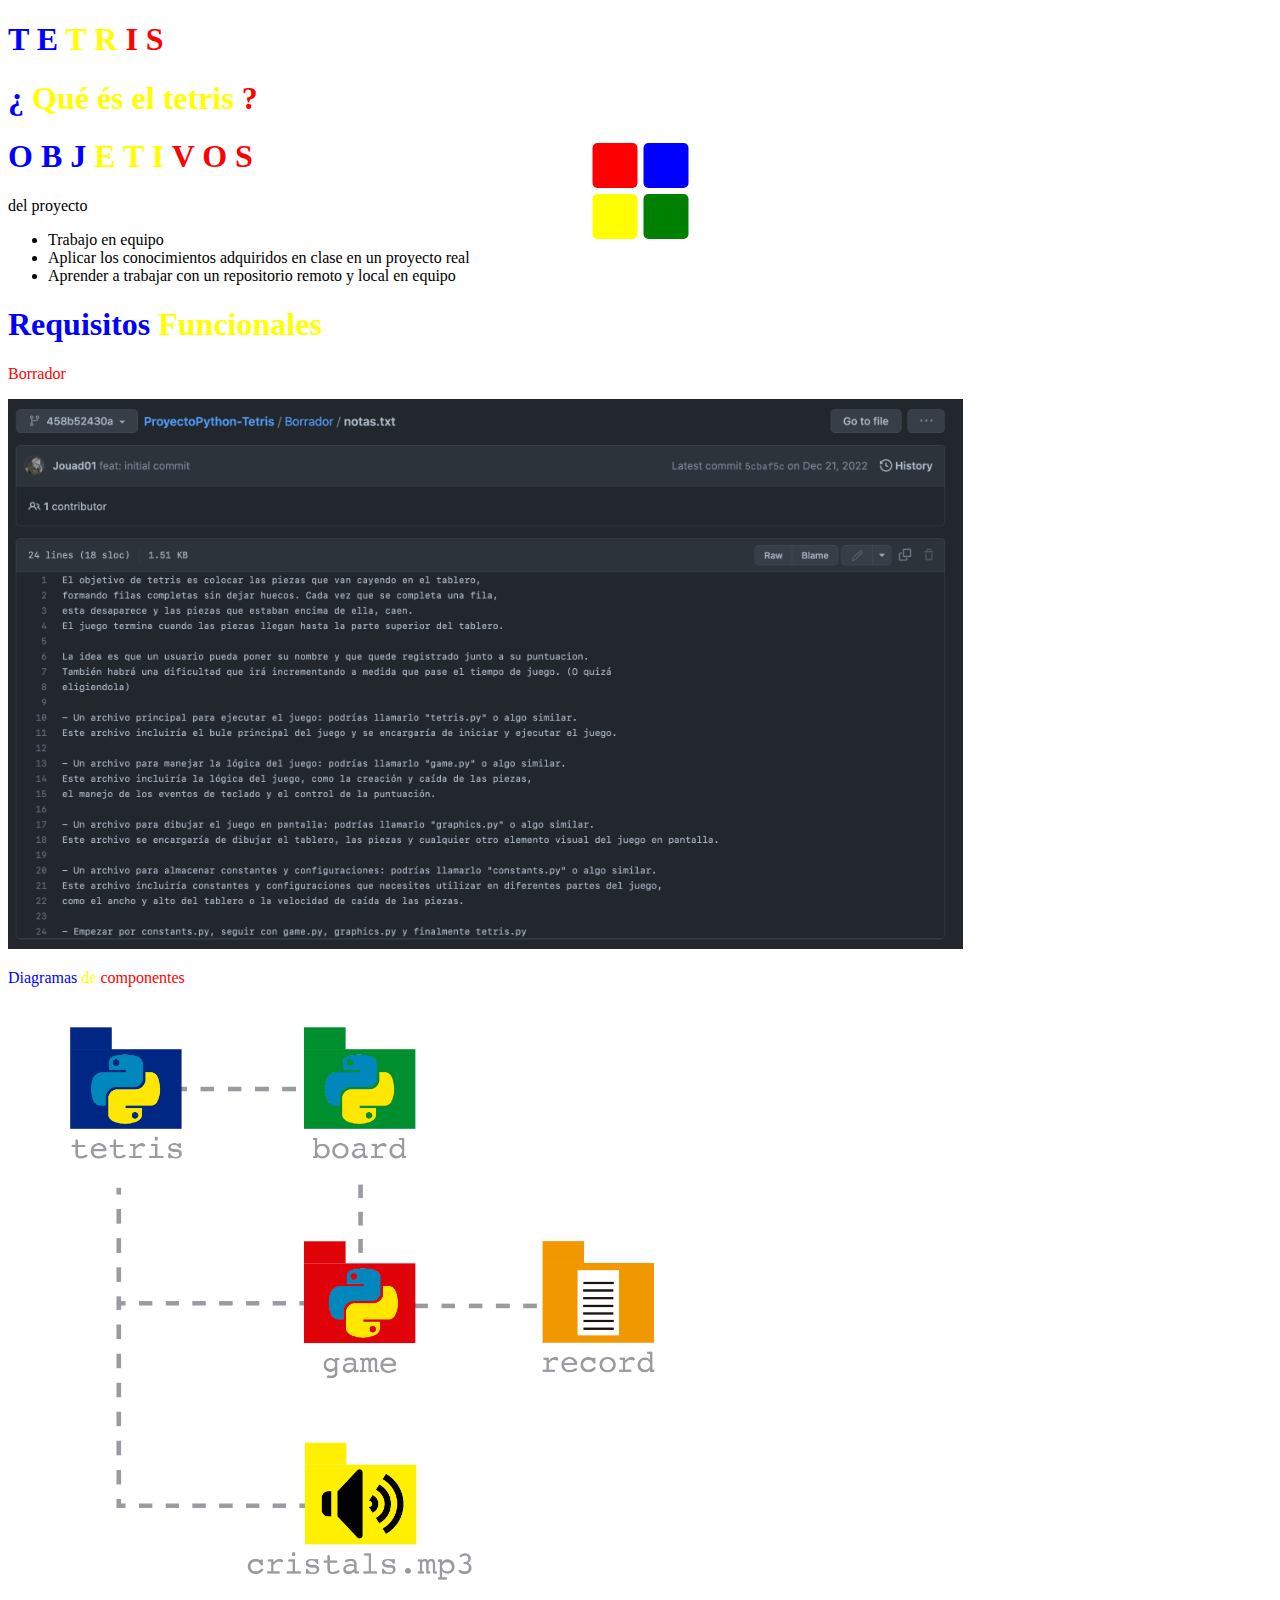
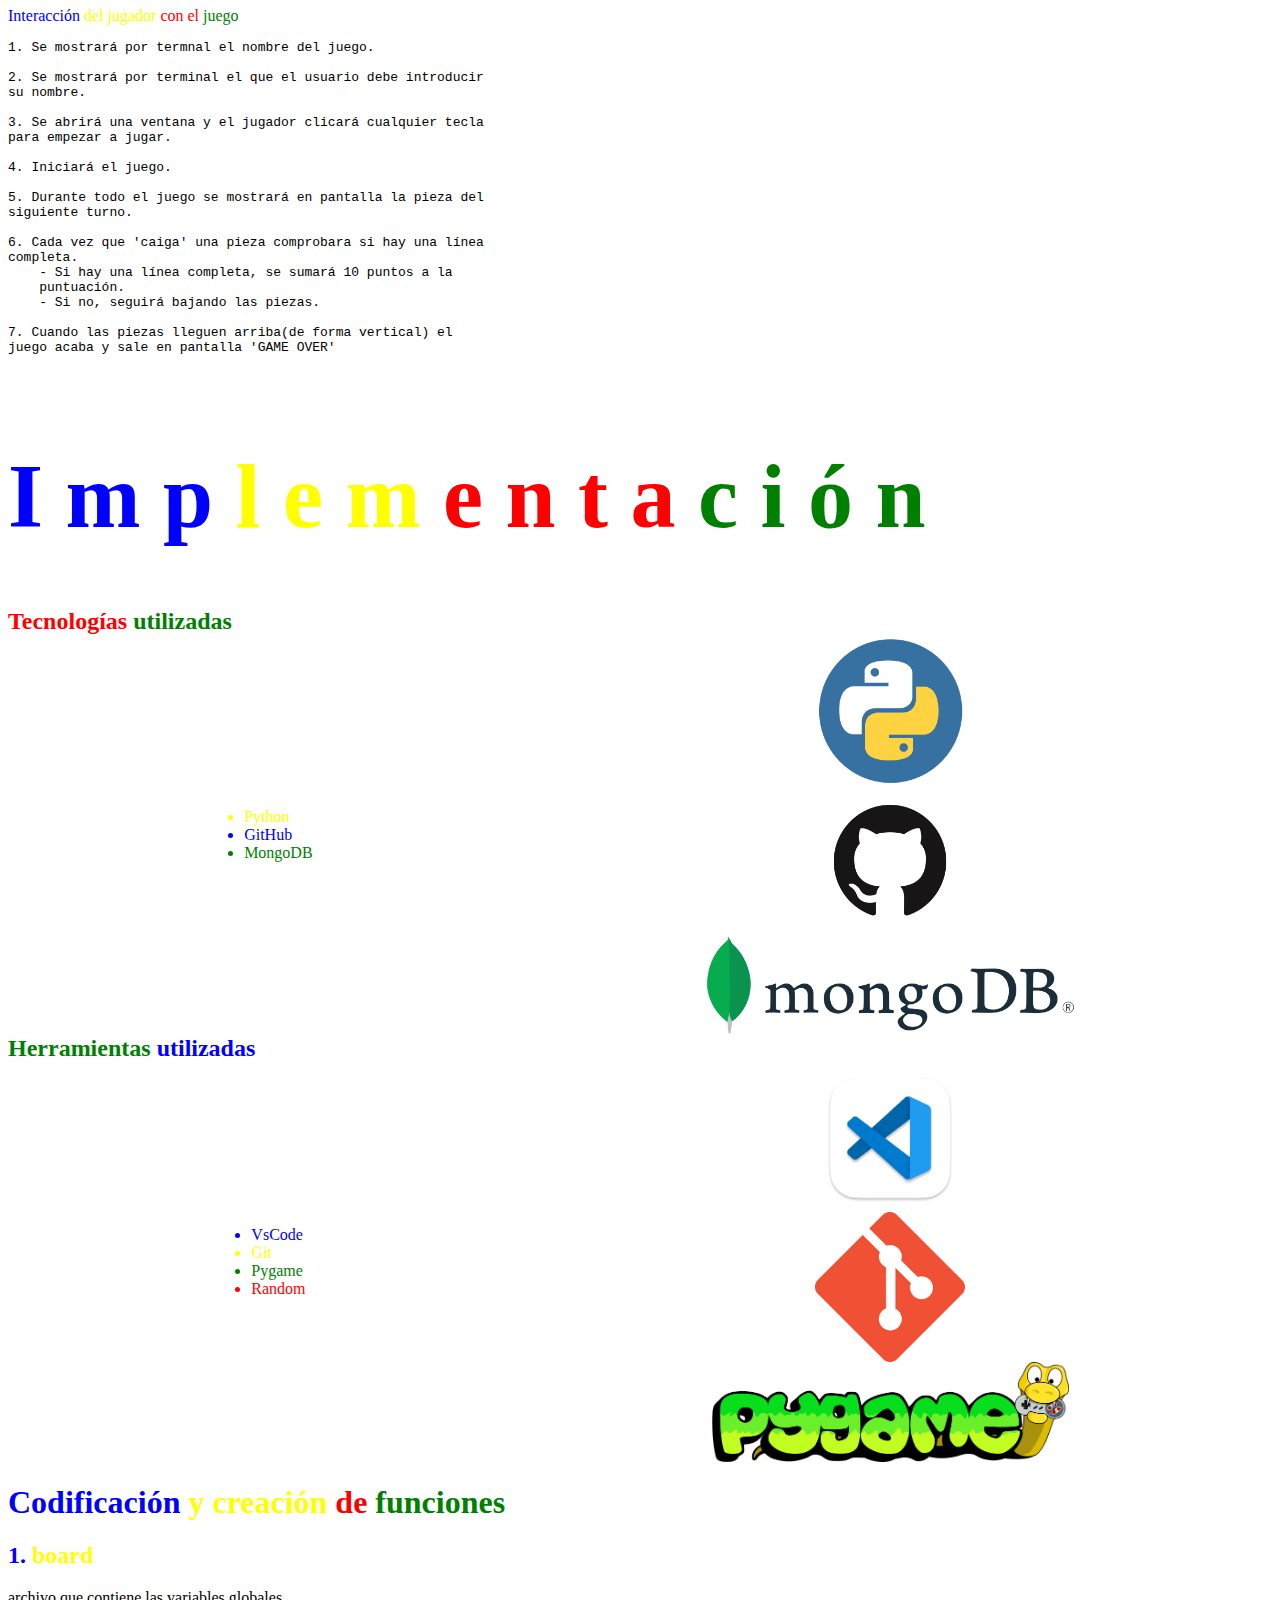
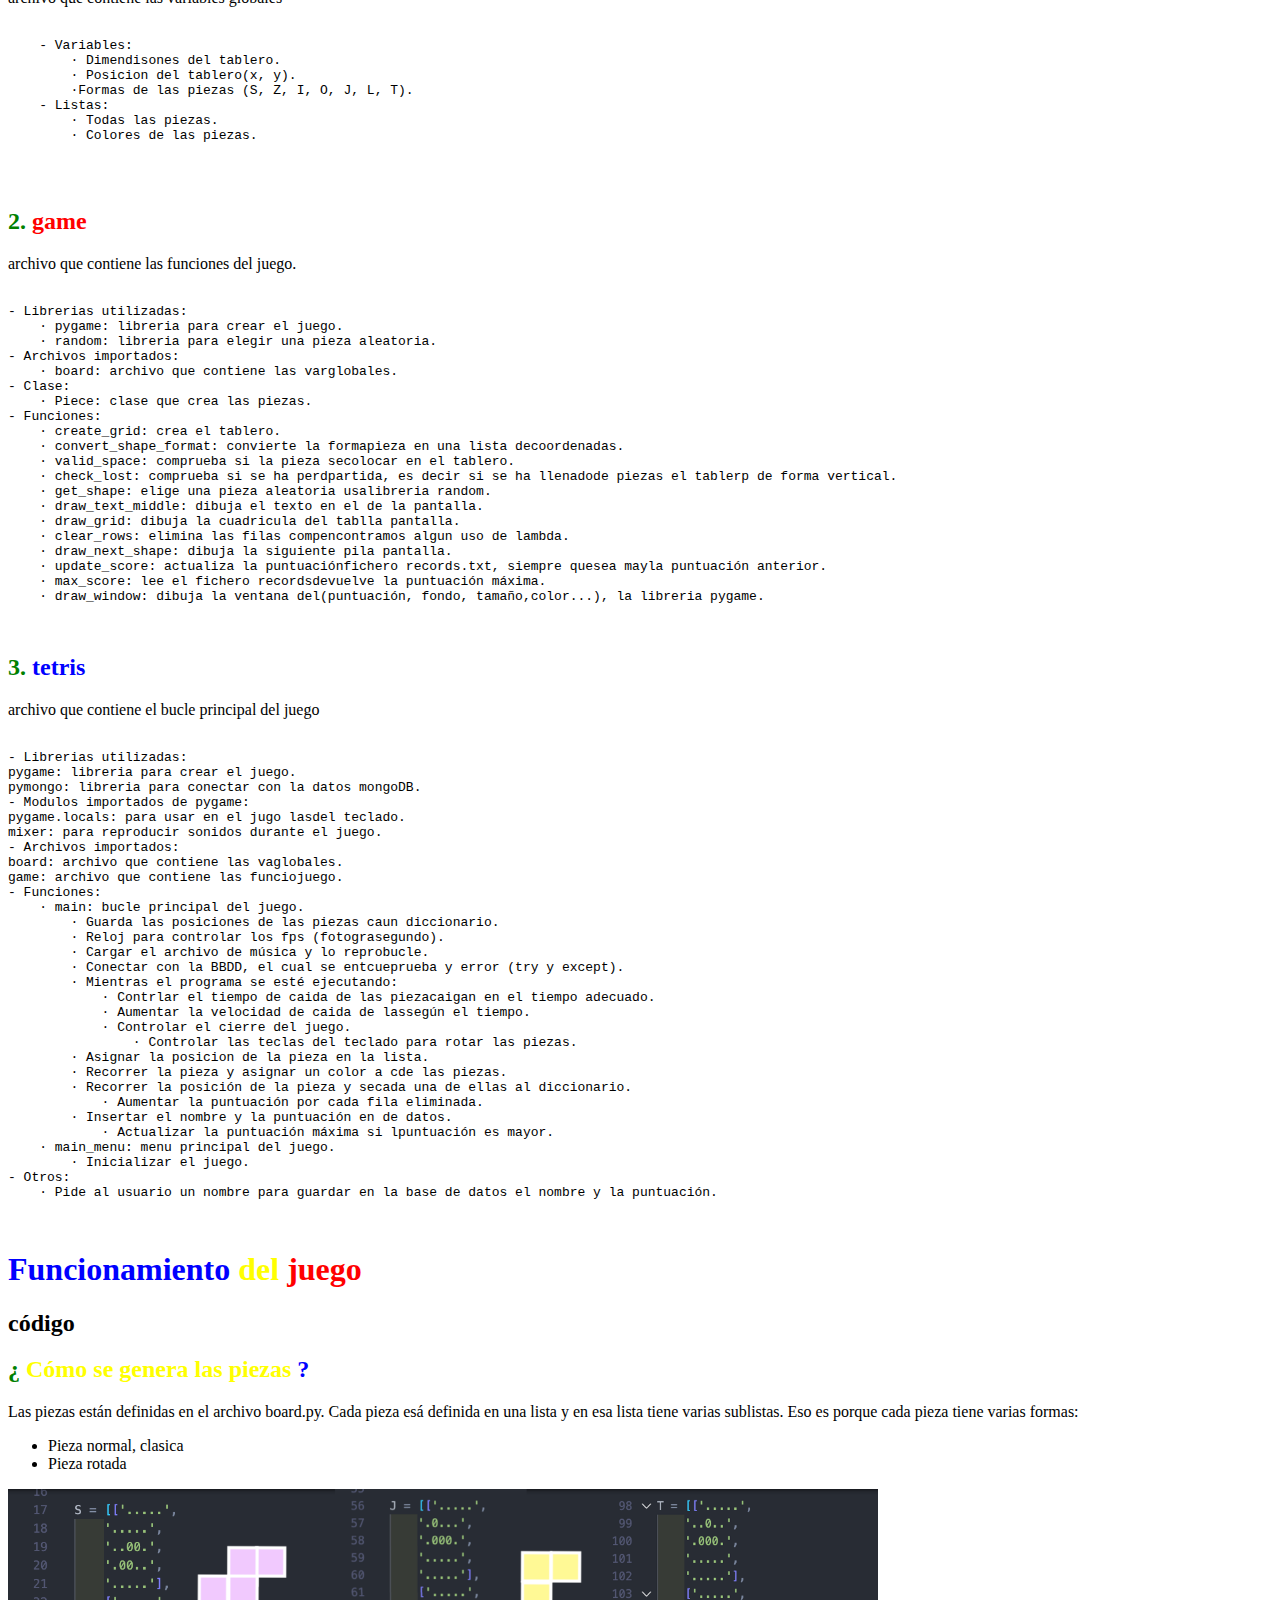
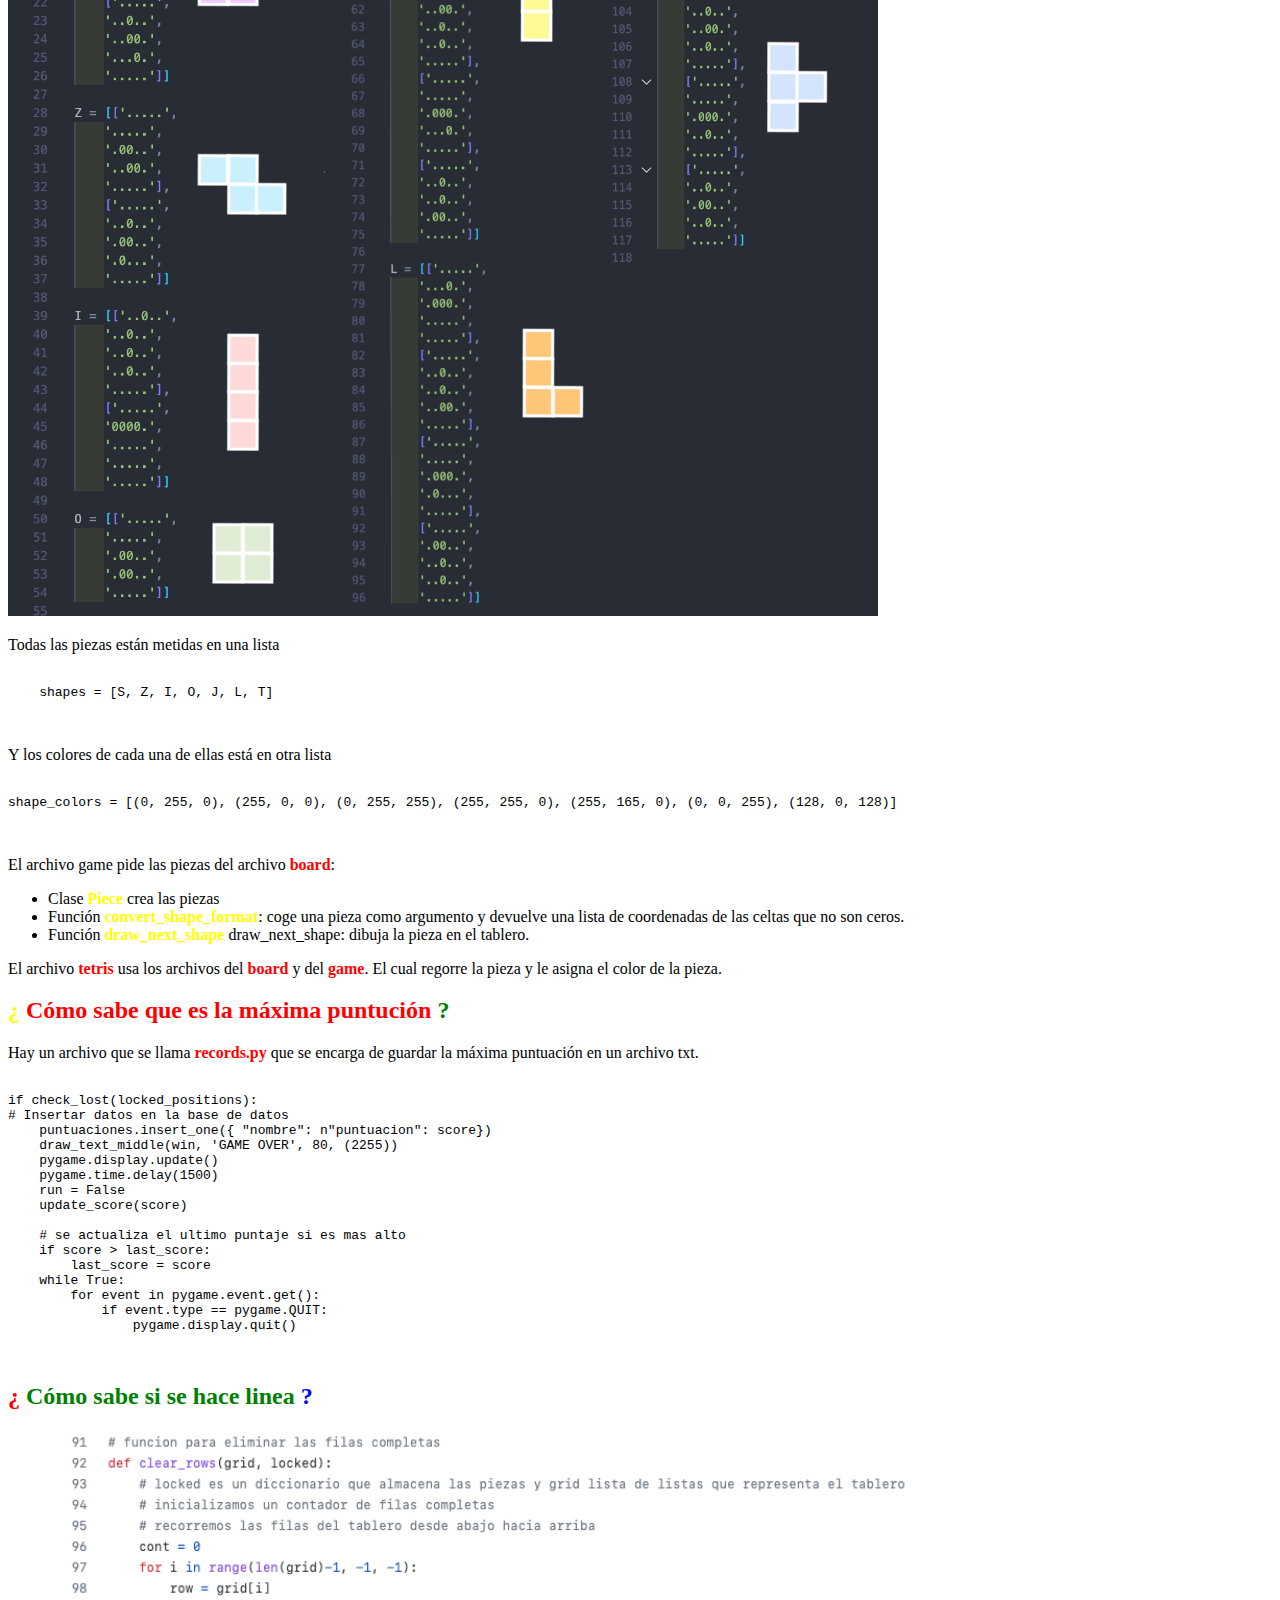
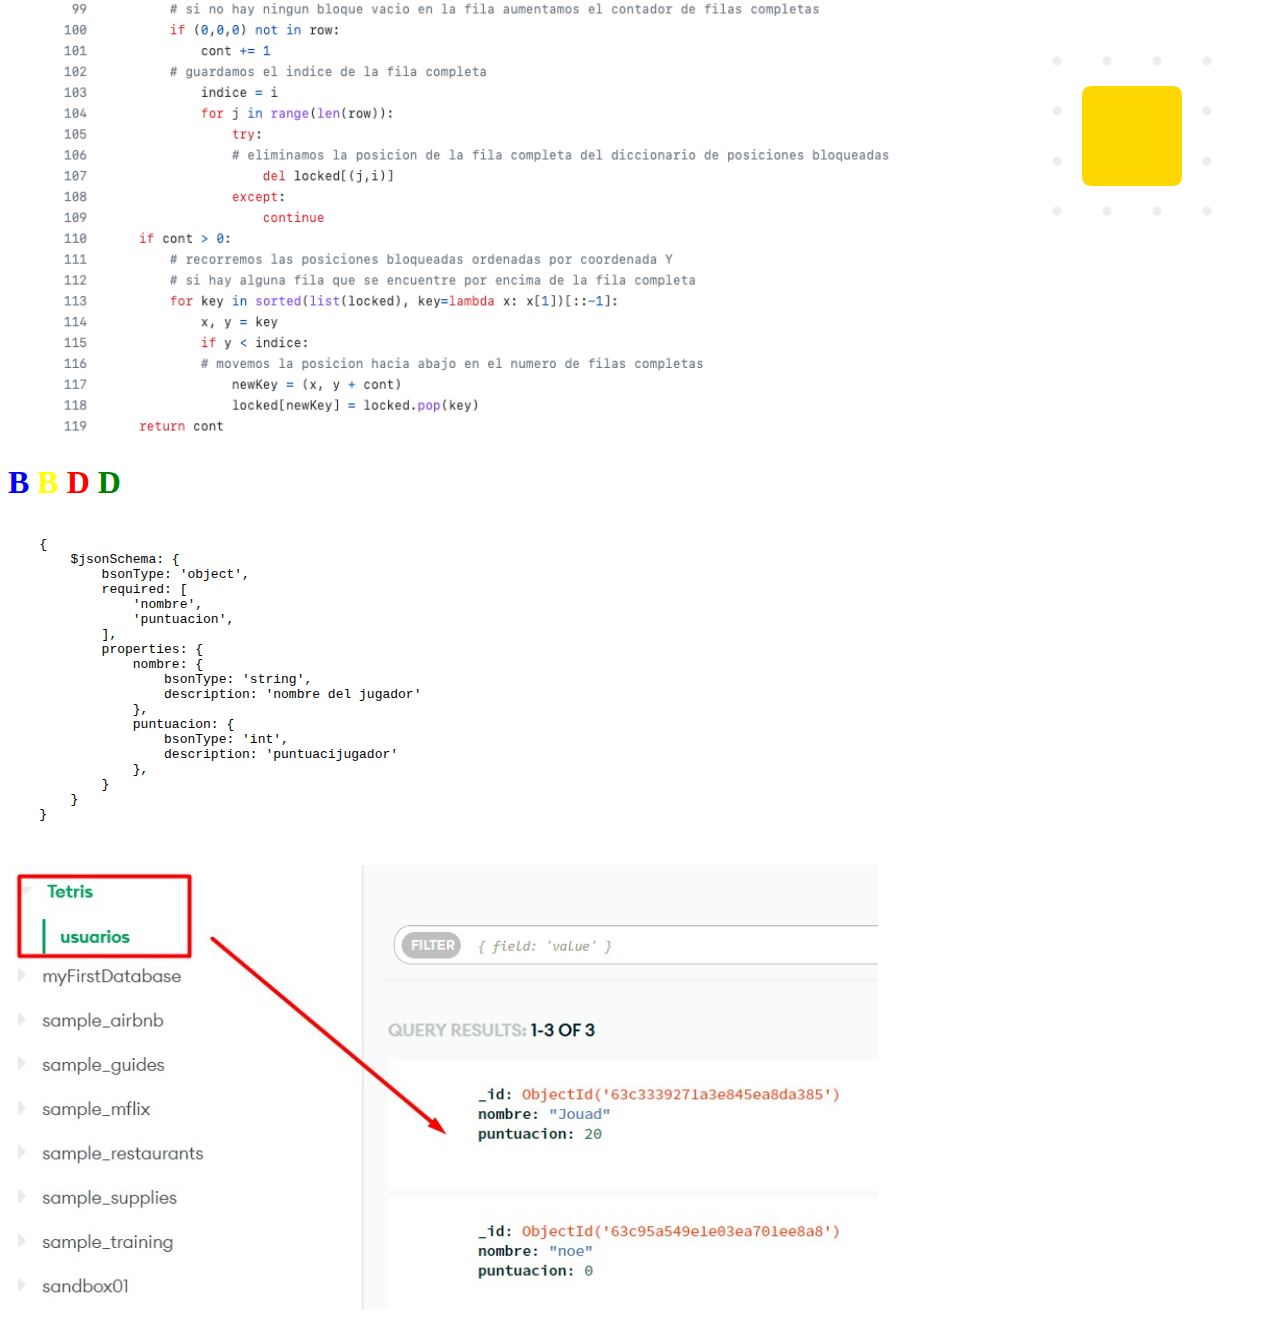
==== commit 66e2523d: "add: información y estilos" ====
--- a/index.html
+++ b/index.html
@@ -1,179 +1,529 @@
 <!doctype html>
 <html>
-	<head>
-		<meta charset="utf-8">
-		<meta name="viewport" content="width=device-width, initial-scale=1.0, maximum-scale=1.0, user-scalable=no">
-
-		<title>reveal.js</title>
-
-		<link rel="stylesheet" href="reveal.js/dist/reset.css">
-		<link rel="stylesheet" href="reveal.js/dist/reveal.css">
-		<link rel="stylesheet" href="reveal.js/dist/theme/black.css">
-
-		<!-- Theme used for syntax highlighted code -->
-		<link rel="stylesheet" href="reveal.js/plugin/highlight/monokai.css">
-	</head>
-
-	<body>
-		<div class="reveal">
-			<div class="slides">
-
-				<!-- título -->
-				<section>
-					<img src="/img/logo.png" alt="">
-					<img src="./img/logo.png" alt="">
-					<section data-auto-animate data-auto-animate-easing="cubic-bezier(0.770, 0.000, 0.175, 1.000)">
-						<h2>CYCLING </h2>
-						<p class="black">FRIENDLY</p>
-						<div class="r-hstack justify-center">
-							<div data-id="box1" style="background: #999; width: 50px; height: 50px; margin: 10px; border-radius: 5px;"></div>
-							<div data-id="box2" style="background: #999; width: 50px; height: 50px; margin: 10px; border-radius: 5px;"></div>
-							<div data-id="box3" style="background: #999; width: 50px; height: 50px; margin: 10px; border-radius: 5px;"></div>
-						</div>
-					</section>
-				</section>
-				<section data-auto-animate data-auto-animate-easing="cubic-bezier(0.770, 0.000, 0.175, 1.000)">
-					<div class="r-hstack justify-center">
-						<div data-id="box1" data-auto-animate-delay="0" style="background: rgb(35, 199, 147); width: 150px; height: 100px; margin: 10px;"></div>
-						<div data-id="box2" data-auto-animate-delay="0.1" style="background: rgb(221, 155, 84); width: 150px; height: 100px; margin: 10px;"></div>
-						<div data-id="box3" data-auto-animate-delay="0.2" style="background: rgb(32, 131, 151); width: 150px; height: 100px; margin: 10px;"></div>
-					</div>
-					<h2 style="margin-top: 20px;">CYCLING FRIENDLY</h2>
-				</section>
-				<section data-auto-animate data-auto-animate-easing="cubic-bezier(0.770, 0.000, 0.175, 1.000)">
-					<div class="r-stack">
-						<div data-id="box1" style="background: rgb(35, 199, 147); width: 300px; height: 300px; border-radius: 200px;"></div>
-						<div data-id="box2" style="background: rgb(221, 155, 84); width: 200px; height: 200px; border-radius: 200px;"></div>
-						<div data-id="box3" style="background: rgb(32, 131, 151); width: 100px; height: 100px; border-radius: 200px;"></div>
-					</div>
-					<h2 style="margin-top: 20px;">CYCLING FRIENDLY</h2>
-				</section>
-
-				<!-- .env -->
-				<section>
-						<section>
-							<img src="/img/env.png" 
-								class="dockerImg"
-								style="height: 350px; width: auto;">
-								<h2>Archivo</h2> 
-								<h2>.env</h2>
-						</section>
-
-						<section>
-							<h2>tenemos diferentes entornos</h2>
-							<img src="/img/título-2.png" 
-								class="dockerImg"
-								style="height: 500px; width: auto;">
-						</section>
-				</section>
-					
-				<!-- Develop -->
-				<section>
-
-					<section>
-						<h2>Develop</h2>
-						<p>Entorno de pruebas donde se pone a prueba el codigo, se usa docker para simular el mismo entorno que produccion
-						</p>
-					</section>
-
-					<!-- Docker -->
-					<section>
-							<img src="/img/docker.png" 
-								class="dockerImg"
-								style="height: 350px; width: auto;">
-							<p class="p c-blue">
-								plataforma abierta para desarrollar, enviar y ejecutar aplicaciones
-							</p>
-					</section>
-					<section>
-							<h2>Arrancar docker</h2>
-							<pre>
+
+<head>
+    <meta charset="utf-8">
+    <meta name="viewport" content="width=device-width, initial-scale=1.0, maximum-scale=1.0, user-scalable=no">
+
+    <title>reveal.js</title>
+
+    <link rel="stylesheet" href="reveal.js/dist/reset.css">
+    <link rel="stylesheet" href="reveal.js/dist/reveal.css">
+    <link rel="stylesheet" href="reveal.js/dist/theme/black.css">
+    <link rel="stylesheet" href="style.css">
+    <!-- Theme used for syntax highlighted code -->
+    <link rel="stylesheet" href="reveal.js/plugin/highlight/monokai.css">
+
+    </script>
+</head>
+
+<body>
+    <div class="reveal">
+        <div class="slides">
+
+            <!-- título -->
+            <section>
+
+                <section data-auto-animate data-auto-animate-easing="cubic-bezier(0.770, 0.000, 0.175, 1.000)">
+                    <div>
+                        <h1 class="tittle">
+                            <span class="blue_color">T</span>
+                            <span class="blue_color">E</span>
+                            <span class="yellow_color">T</span>
+                            <span class="yellow_color">R</span>
+                            <span class="red_color">I</span>
+                            <span class="red_color">S</span>
+                        </h1>
+
+                        <!-- <h1>Tetris</h1> -->
+
+
+                        <div class="container">
+
+                            <div class="elem elem-1"></div>
+                            <div class="elem elem-2"></div>
+                            <div class="elem elem-3"></div>
+                            <div class="elem elem-4"></div>
+                        </div>
+                    </div>
+                </section>
+            </section>
+
+
+            <!-- intro -->
+            <section>
+                <section>
+                    <h1>
+                        <span class="blue_color">¿</span>
+                        <span class="yellow_color">Qué és el tetris</span>
+                        <span class="red_color">?</span>
+                    </h1>
+                </section>
+
+                <section>
+
+                    <h1 class="tittle">
+                        <span class="blue_color">O</span>
+                        <span class="blue_color">B</span>
+                        <span class="blue_color">J</span>
+                        <span class="yellow_color">E</span>
+                        <span class="yellow_color">T</span>
+                        <span class="yellow_color">I</span>
+                        <span class="red_color">V</span>
+                        <span class="red_color">O</span>
+                        <span class="red_color">S</span>
+                    </h1>
+                    <p>del proyecto</p>
+                    <ul>
+                        <li>Trabajo en equipo</li>
+                        <li>Aplicar los conocimientos adquiridos en clase en un proyecto real</li>
+                        <li>Aprender a trabajar con un repositorio remoto y local en equipo</li>
+                    </ul>
+                </section>
+            </section>
+
+            <!-- Requisitos funcionales -->
+            <section>
+
+                <section>
+                    <h1>
+                        <span class="blue_color">Requisitos</span>
+                        <span class="yellow_color">Funcionales</span>
+                    </h1>
+                </section>
+
+                <!-- Borrador -->
+                <section>
+                    <p>
+                        <span class="red_color">Borrador</span>
+                    </p>
+                    <img src="/images/borrador.png" class="dockerImg" style="height: 550px; width: auto;">
+
+                </section>
+                <section>
+                    <p>
+                        <span class="blue_color">Diagramas</span>
+                        <span class="yellow_color">de</span>
+                        <span class="red_color">componentes</span>
+                    </p>
+
+                    <img src="/images/Diagramas_Componentes.png" class="dockerImg" style="height: 600px; width: auto;">
+                    <!-- <pre>
 								<code class="language-html">
 		docker compose up -d
 								</code>
-							</pre>
-							<img class="dockerImg"
-								src="reveal.js/img/compose.jpeg" alt="">
-					</section>
-					<section>
-							<h2>Meternos en la terminal de docker</h2>
-							<pre>
-								<code class="language-html">
-		docker exec -it  cycling-friendly.api
-								</code>
-							</pre>
-							<img src="/img/it.PNG" alt=""
-								class="dockerImg"
-								style="height: auto; width: 870px;">
-					</section>
-
-				</section>
-			
-				
-			<!-- Sandbox-->
-			<section>
-				<section data-auto-animate data-auto-animate-easing="cubic-bezier(0.770, 0.000, 0.175, 1.000)">
-					<h2>Sandbox</h2>
-					<p class="p c-red">
-						Entorno de sandbox donde se usan datos reales y lo pone a prueba el resto de la empresa, tambien se conoce como el entorno de preproduccion
-					</p>
-					<img src="/img/amazon.jpeg" alt=""
-						class="dockerImg">
-				</section>	
-			</section>
-			
-			<!-- Producción -->		
-			<section>
-				<h2>Producción
-				</h2>
-				<img src="/img/l27.png" alt=""
-						class="dockerImg">
-
-			</section>
-
-			<!-- comandos larabel -->
-				<section>
-					<section>
-						<h2>Comando de mantenimiento de la estructura de la base de datos</h2>
-						<pre>
+							</pre> -->
+                </section>
+                <section>
+                    <p style="margin: 0;">
+                        <span class="blue_color">Interacción</span>
+                        <span class="yellow_color">del jugador</span>
+                        <span class="red_color">con el</span>
+                        <span class="green_color">juego</span>
+                    </p>
+                    <pre style="margin-top: 0;">
+						<code class="language-html" style="max-height: none; margin-top: 0;">
+1. Se mostrará por termnal el nombre del juego.
+
+2. Se mostrará por terminal el que el usuario debe introducir
+su nombre.
+
+3. Se abrirá una ventana y el jugador clicará cualquier tecla
+para empezar a jugar.
+
+4. Iniciará el juego.
+
+5. Durante todo el juego se mostrará en pantalla la pieza del 
+siguiente turno.
+
+6. Cada vez que 'caiga' una pieza comprobara si hay una línea 
+completa.
+    - Si hay una línea completa, se sumará 10 puntos a la 
+    puntuación.
+    - Si no, seguirá bajando las piezas.
+
+7. Cuando las piezas lleguen arriba(de forma vertical) el 
+juego acaba y sale en pantalla 'GAME OVER'
+						</code>
+                    </pre>
+                </section>
+
+            </section>
+
+
+            <!-- Implementación-->
+            <section>
+                <!-- <section data-auto-animate data-auto-animate-easing="cubic-bezier(0.770, 0.000, 0.175, 1.000)"> -->
+                <section>
+                    <h1 style="font-size: 90px;">
+                        <span class="blue_color">I</span>
+                        <span class="blue_color">m</span>
+                        <span class="blue_color">p</span>
+                        <span class="yellow_color">l</span>
+                        <span class="yellow_color">e</span>
+                        <span class="yellow_color">m</span>
+                        <span class="red_color">e</span>
+                        <span class="red_color">n</span>
+                        <span class="red_color">t</span>
+                        <span class="red_color">a</span>
+                        <span class="green_color">c</span>
+                        <span class="green_color">i</span>
+                        <span class="green_color">ó</span>
+                        <span class="green_color">n</span>
+                    </h1>
+                </section>
+
+                <section>
+                    <H2 style="margin: 0;">
+                        <span class="red_color">Tecnologías</span>
+                        <span class="green_color">utilizadas</span>
+                    </H2>
+                    <div style="display: flex; justify-content: space-around;">
+                        <div style="display: flex; align-items: center;">
+                            <ul>
+                                <li class="yellow_color">Python</li>
+                                <li class="blue_color">GitHub</li>
+                                <li class="green_color">MongoDB</li>
+                            </ul>
+                        </div>
+                        <div style="display: flex; flex-direction: column; align-items: center;">
+                            <img src="/images/Python.png" class="dockerImg" style="height: 150px; width: auto;">
+                            <img src="/images/GitHub.png" class="dockerImg" style="height: 150px; width: auto;">
+                            <img src="/images/MongoDB.png" class="dockerImg" style="height: 100px; width: auto;">
+                        </div>
+                    </div>
+                </section>
+
+                <section>
+                    <H2 style="margin: 0;">
+                        <span class="green_color">Herramientas</span>
+                        <span class="blue_color">utilizadas</span>
+                    </H2>
+                    <div style="display: flex; justify-content: space-around;">
+                        <div style="display: flex; align-items: center;">
+                            <ul>
+                                <li class="blue_color">VsCode</li>
+                                <li class="yellow_color">Git</li>
+                                <li class="green_color">Pygame</li>
+                                <li class="red_color">Random</li>
+                            </ul>
+                        </div>
+                        <div style="display: flex; flex-direction: column; align-items: center;">
+                            <img src="/images/vscode.png" class="dockerImg" style="height: 150px; width: auto;">
+                            <img src="/images/git.png" class="dockerImg" style="height: 150px; width: auto;">
+                            <img src="/images/pygame_.png" class="dockerImg" style="height: 100px; width: auto;">
+                        </div>
+                    </div>
+                </section>
+            </section>
+
+
+
+            <!-- Codificación y creación de funciones. -->
+            <section>
+                <section>
+                    <h1>
+                        <span class="blue_color">Codificación</span>
+                        <span class="yellow_color">y creación</span>
+                        <span class="red_color">de</span>
+                        <span class="green_color">funciones</span>
+                    </h1>
+                </section>
+
+                <section>
+                    <h2>
+                        <span class="blue_color">1.</span>
+                        <span class="yellow_color">board
+                        </span>
+                    </h2>
+                    <p>archivo que contiene las variables globales</p>
+                    <pre>
 							<code class="language-html">
-	php artisan migrate
+    - Variables:
+        · Dimendisones del tablero.
+        · Posicion del tablero(x, y).
+        ·Formas de las piezas (S, Z, I, O, J, L, T).
+    - Listas:
+        · Todas las piezas.
+        · Colores de las piezas.
+    
 							</code>
 						</pre>
-						<img src="/img/migracion.PNG" 
-							class="dockerImg"
-							style="height: 350px; width: auto;">
-					</section>
-
-					<section>
-						<h2>Poblar base de datos</h2>
-						<pre>
+                </section>
+
+                <section>
+                    <h2>
+                        <span class="green_color">2.</span>
+                        <span class="red_color">game
+                        </span>
+                    </h2>
+                    <p>archivo que contiene las funciones del juego.</p>
+                    <pre>
 							<code class="language-html">
-	php artisan database:seed
+- Librerias utilizadas:
+    · pygame: libreria para crear el juego.
+    · random: libreria para elegir una pieza aleatoria.
+- Archivos importados:
+    · board: archivo que contiene las varglobales.
+- Clase:
+    · Piece: clase que crea las piezas.
+- Funciones:
+    · create_grid: crea el tablero.
+    · convert_shape_format: convierte la formapieza en una lista decoordenadas.
+    · valid_space: comprueba si la pieza secolocar en el tablero.
+    · check_lost: comprueba si se ha perdpartida, es decir si se ha llenadode piezas el tablerp de forma vertical.
+    · get_shape: elige una pieza aleatoria usalibreria random.
+    · draw_text_middle: dibuja el texto en el de la pantalla.
+    · draw_grid: dibuja la cuadricula del tablla pantalla.
+    · clear_rows: elimina las filas compencontramos algun uso de lambda.
+    · draw_next_shape: dibuja la siguiente pila pantalla.
+    · update_score: actualiza la puntuaciónfichero records.txt, siempre quesea mayla puntuación anterior.
+    · max_score: lee el fichero recordsdevuelve la puntuación máxima.
+    · draw_window: dibuja la ventana del(puntuación, fondo, tamaño,color...), la libreria pygame.
 							</code>
 						</pre>
-						<img src="/img/seed.PNG" 
-							class="dockerImg"
-							style="height: auto; width: 870px;">
-					</section>
-				</section>
-			</div>
-		</div>
-
-		<script src="reveal.js/dist/reveal.js"></script>
-		<script src="reveal.js/plugin/notes/notes.js"></script>
-		<script src="reveal.js/plugin/markdown/markdown.js"></script>
-		<script src="reveal.js/plugin/highlight/highlight.js"></script>
-		<script>
-			// More info about initialization & config:
-			// - https://revealjs.com/initialization/
-			// - https://revealjs.com/config/
-			Reveal.initialize({
-				hash: true,
-
-				// Learn about plugins: https://revealjs.com/plugins/
-				plugins: [ RevealMarkdown, RevealHighlight, RevealNotes ]
-			});
-		</script>
-	</body>
-</html>
+                </section>
+
+                <section>
+                    <h2>
+                        <span class="green_color">3.</span>
+                        <span class="blue_color">tetris
+                        </span>
+                    </h2>
+                    <p>archivo que contiene el bucle principal del juego</p>
+                    <pre>
+							<code class="language-html">
+- Librerias utilizadas:
+pygame: libreria para crear el juego.
+pymongo: libreria para conectar con la datos mongoDB.
+- Modulos importados de pygame:
+pygame.locals: para usar en el jugo lasdel teclado.
+mixer: para reproducir sonidos durante el juego.
+- Archivos importados:
+board: archivo que contiene las vaglobales.
+game: archivo que contiene las funciojuego.
+- Funciones:
+    · main: bucle principal del juego.
+        · Guarda las posiciones de las piezas caun diccionario.
+        · Reloj para controlar los fps (fotograsegundo).
+        · Cargar el archivo de música y lo reprobucle.
+        · Conectar con la BBDD, el cual se entcueprueba y error (try y except).
+        · Mientras el programa se esté ejecutando:
+            · Contrlar el tiempo de caida de las piezacaigan en el tiempo adecuado.
+            · Aumentar la velocidad de caida de lassegún el tiempo.
+            · Controlar el cierre del juego.
+                · Controlar las teclas del teclado para rotar las piezas.
+        · Asignar la posicion de la pieza en la lista.
+        · Recorrer la pieza y asignar un color a cde las piezas.
+        · Recorrer la posición de la pieza y secada una de ellas al diccionario.
+            · Aumentar la puntuación por cada fila eliminada.
+        · Insertar el nombre y la puntuación en de datos.
+            · Actualizar la puntuación máxima si lpuntuación es mayor.
+    · main_menu: menu principal del juego.
+        · Inicializar el juego.
+- Otros:
+    · Pide al usuario un nombre para guardar en la base de datos el nombre y la puntuación.
+							</code>
+						</pre>
+                </section>
+            </section>
+
+            <!-- Codigo -->
+            <section>
+                <section>
+                    <h1>
+                        <span class="blue_color">Funcionamiento</span>
+                        <span class="yellow_color">del</span>
+                        <span class="red_color">juego</span>
+                    </h1>
+
+                    <h2>código</h2>
+                </section>
+                <section>
+                    <h2>
+                        <span class="green_color">¿</span>
+                        <span class="yellow_color">Cómo se genera las piezas</span>
+                        <span class="blue_color">?</span>
+                    </h2>
+                    <p>
+                        Las piezas están definidas en el archivo board.py. Cada pieza esá definida en una lista y en esa
+                        lista tiene varias sublistas. Eso es porque cada pieza tiene varias formas:
+                    </p>
+                    <ul>
+                        <li>Pieza normal, clasica</li>
+                        <li>Pieza rotada</li>
+                    </ul>
+                </section>
+
+                <section>
+                    <img src="/images/constantes.png" class="dockerImg" style="height: auto; width: 870px;">
+                </section>
+
+                <section>
+                    <p>Todas las piezas están metidas en una lista</p>
+                    <pre>
+                        <code class="language-html">
+    shapes = [S, Z, I, O, J, L, T]                       
+                        </code>
+                    </pre>
+
+                    <p>Y los colores de cada una de ellas está en otra lista </p>
+                    <pre>
+                        <code class="language-html">
+shape_colors = [(0, 255, 0), (255, 0, 0), (0, 255, 255), (255, 255, 0), (255, 165, 0), (0, 0, 255), (128, 0, 128)]
+                        </code>
+                    </pre>
+                </section>
+                <section>
+                    <p>
+                        El archivo game pide las piezas del archivo <b class="red_color">board</b>:
+                    </p>
+
+                    <ul>
+                        <li>Clase <b class="yellow_color">Piece</b> crea las piezas</li>
+                        <li>Función <b class="yellow_color">convert_shape_format</b>: coge una pieza como argumento y
+                            devuelve una lista de coordenadas de las celtas que no son ceros.</li>
+                        <li>Función <b class="yellow_color">draw_next_shape</b> draw_next_shape: dibuja la pieza en el
+                            tablero.</li>
+                    </ul>
+                    <p>
+                        El archivo <b class="red_color">tetris</b> usa los archivos del <b class="red_color">board</b> y
+                        del <b class="red_color">game</b>. El cual regorre la pieza y le asigna el color de la pieza.
+                    </p>
+                </section>
+
+                <section>
+                    <h2>
+                        <span class="yellow_color">¿</span>
+                        <span class="red_color">Cómo sabe que es la máxima puntución</span>
+                        <span class="green_color">?</span>
+                    </h2>
+                </section>
+
+                <section>
+                    <p>Hay un archivo que se llama <b class="red_color">records.py</b> que se encarga de guardar la
+                        máxima puntuación en un archivo txt.
+                    </p>
+
+                    <pre>
+                        <code class="language-html">
+if check_lost(locked_positions):
+# Insertar datos en la base de datos
+    puntuaciones.insert_one({ "nombre": n"puntuacion": score})
+    draw_text_middle(win, 'GAME OVER', 80, (2255))
+    pygame.display.update()
+    pygame.time.delay(1500)
+    run = False
+    update_score(score)
+    
+    # se actualiza el ultimo puntaje si es mas alto
+    if score > last_score:
+        last_score = score
+    while True:
+        for event in pygame.event.get():
+            if event.type == pygame.QUIT:
+                pygame.display.quit()
+                        </code>
+                    </pre>
+                </section>
+
+                <section>
+                    <h2>
+                        <span class="red_color">¿</span>
+                        <span class="green_color">Cómo sabe si se hace linea</span>
+                        <span class="blue_color">?</span>
+                    </h2>
+                </section>
+
+                <section>
+                    <div style="display: flex; align-items: center; justify-content: space-around;">
+                        <img src="/images/eliminar_filas.png" class="dockerImg" style="height: auto; width: 870px;">
+
+                        <div class="container2" style=" margin-left:2rem">
+                            <div class="cell"></div>
+                            <div class="cell"></div>
+                            <div class="cell"></div>
+                            <div class="cell"></div>
+                        </div>
+
+                        <svg xmlns="http://www.w3.org/2000/svg" version="1.1">
+                            <defs>
+                                <filter id="goo">
+                                    <feGaussianBlur in="SourceGraphic" stdDeviation="5" result="blur" />
+                                    <feColorMatrix in="blur" mode="matrix"
+                                        values="1 0 0 0 0  0 1 0 0 0  0 0 1 0 0  0 0 0 15 -7" />
+                                </filter>
+                            </defs>
+                        </svg>
+
+                    </div>
+
+                </section>
+
+
+
+
+            </section>
+
+            <!-- BBDD -->
+            <section>
+                <section>
+                    <h1>
+                        <span class="blue_color">B</span>
+                        <span class="yellow_color">B</span>
+                        <span class="red_color">D</span>
+                        <span class="green_color">D</span>
+                    </h1>
+                </section>
+                <section>
+                    <pre>
+                        <code class="language-html">
+    {
+        $jsonSchema: {
+            bsonType: 'object',
+            required: [
+                'nombre',
+                'puntuacion',
+            ],
+            properties: {
+                nombre: {
+                    bsonType: 'string',
+                    description: 'nombre del jugador'
+                },
+                puntuacion: {
+                    bsonType: 'int',
+                    description: 'puntuacijugador'
+                },
+            }
+        }
+    }                        
+                        </code>
+                    </pre>
+                </section>
+                <section>
+                    <img src="/images/DDBB.jpeg" class="dockerImg" style="height: auto; width: 870px;">
+                </section>
+
+
+            </section>
+        </div>
+    </div>
+
+    <script src="reveal.js/dist/reveal.js"></script>
+    <script src="reveal.js/plugin/notes/notes.js"></script>
+    <script src="reveal.js/plugin/markdown/markdown.js"></script>
+    <script src="reveal.js/plugin/highlight/highlight.js"></script>
+    <script>
+        // More info about initialization & config:
+        // - https://revealjs.com/initialization/
+        // - https://revealjs.com/config/
+        Reveal.initialize({
+            hash: true,
+
+            // Learn about plugins: https://revealjs.com/plugins/
+            plugins: [RevealMarkdown, RevealHighlight, RevealNotes]
+        });
+    </script>
+</body>
+
+</html>--- a/style.css
+++ b/style.css
@@ -0,0 +1,421 @@
+/* Animación de la posrata del tetris */
+
+.container {
+    width: 105px;
+    height: 100px;
+    position: absolute;
+    top: 12rem;
+    left: 50%;
+    transform: translate(-50%, -50%);
+    margin: auto;
+    text-align: center;
+    animation: rotate-move 8s cubic-bezier(.5, 0, .5, 1) infinite;
+}
+
+.elem {
+    width: 45px;
+    height: 45px;
+    display: inline-block;
+    margin: 1px;
+    border-radius: 5px;
+}
+
+.elem-1 {
+    /* background-color: #fc6a21; */
+    background-color: red;
+    animation: elem-1-move 8s linear infinite;
+}
+
+.elem-2 {
+    /* background-color: #f84d30; */
+    background-color: blue;
+    animation: elem-2-move 8s linear infinite;
+}
+
+.elem-3 {
+    /* background-color: #f02b57; */
+    background-color: yellow;
+    animation: elem-3-move 8s linear infinite;
+}
+
+.elem-4 {
+    /* background-color: #ec1879; */
+    background-color: green;
+    animation: elem-4-move 8s linear infinite;
+}
+
+@keyframes elem-1-move {
+
+    5%,
+    95% {
+        transform: translate(0, 0)
+    }
+
+    11.6%,
+    21.6%,
+    78.2%,
+    88.2% {
+        transform: translate(-27px, 0px)
+    }
+
+    28.3%,
+    38.3%,
+    61.6%,
+    71.6% {
+        transform: translate(-27px, 51px)
+    }
+
+    44.9%,
+    59.9% {
+        transform: translate(-27px, 51px)
+    }
+}
+
+@keyframes elem-2-move {
+
+    5%,
+    95% {
+        transform: translate(0, 0)
+    }
+
+    11.6%,
+    21.6%,
+    78.2%,
+    88.2% {
+        transform: translate(-27px, 0px)
+    }
+
+    28.3%,
+    38.3%,
+    61.6%,
+    71.6% {
+        transform: translate(-27px, 0px)
+    }
+
+    44.9%,
+    59.9% {
+        transform: translate(25px, 0px)
+    }
+}
+
+@keyframes elem-3-move {
+
+    5%,
+    95% {
+        transform: translate(0, 0)
+    }
+
+    11.6%,
+    21.6%,
+    78.2%,
+    88.2% {
+        transform: translate(25px, 0px)
+    }
+
+    28.3%,
+    38.3%,
+    61.6%,
+    71.6% {
+        transform: translate(25px, 0px)
+    }
+
+    44.9%,
+    59.9% {
+        transform: translate(25px, 0px)
+    }
+}
+
+@keyframes elem-4-move {
+
+    5%,
+    95% {
+        transform: translate(0, 0)
+    }
+
+    11.6%,
+    21.6%,
+    78.2%,
+    88.2% {
+        transform: translate(25px, 0px)
+    }
+
+    28.3%,
+    38.3%,
+    61.6%,
+    71.6% {
+        transform: translate(25px, 0px)
+    }
+
+    44.9%,
+    59.9% {
+        transform: translate(25px, 0px)
+    }
+}
+
+@keyframes rotate-move {
+
+    15.6%,
+    17.6%,
+    48.9%,
+    50.9%,
+    82.2%,
+    84.2% {
+        transform: translate(-50%, -50%) rotate(360deg)
+    }
+
+    0%,
+    32.3%,
+    34.3%,
+    65.6%,
+    67.6%,
+    99% {
+        transform: translate(-50%, -50%) rotate(0)
+    }
+}
+
+.blue_color {
+    color: blue;
+}
+
+.yellow_color {
+    color: yellow;
+}
+
+.green_color {
+    color: green;
+}
+
+.red_color {
+    color: red;
+}
+
+
+
+svg {
+    position: absolute;
+  }
+  * {
+    box-sizing: border-box;
+  }
+  .container2 {
+    position: relative;
+    width: 200px;
+    height: 200px;
+    filter: url('#goo');
+  }
+  .container2:before {
+    content: '';
+    position: absolute;
+    left: 19px;
+    top: 19px;
+    width: 12px;
+    height: 12px;
+    background: #eee;
+    box-shadow: #eee 50px 0 0, #eee 100px 0 0, #eee 150px 0 0, #eee 0 50px 0, #eee 50px 50px 0, #eee 100px 50px 0, #eee 150px 50px 0, #eee 0 100px 0, #eee 50px 100px 0, #eee 100px 100px 0, #eee 150px 100px 0, #eee 0 150px 0, #eee 50px 150px 0, #eee 100px 150px 0, #eee 150px 150px 0;
+  }
+  .cell {
+    position: absolute;
+    width: 50px;
+    height: 50px;
+    background-color: gold;
+    animation: cell1 7s cubic-bezier(0.830, 0.005, 0.280, 0.995) infinite;
+  }
+  .cell:nth-child(1) {
+    top: 50px;
+    left: 50px;
+  }
+  .cell:nth-child(2) {
+    top: 50px;
+    left: 100px;
+    animation-name: cell2;
+  }
+  .cell:nth-child(3) {
+    top: 100px;
+    left: 50px;
+    animation-name: cell3;
+  }
+  .cell:nth-child(4) {
+    top: 100px;
+    left: 100px;
+    animation-name: cell4;
+  }
+  
+  @keyframes cell1 {
+    12% {
+      top: 50px; left: 50px; background-color: gold;
+    }
+    16% {
+      top: 50px; left: 100px; background-color: lightblue;
+    }
+    26% {
+      top: 50px; left: 100px; background-color: lightblue;
+    }
+    30% {
+      top: 50px; left: 0; background-color: lightgreen;
+    }
+    40% {
+      top: 50px; left: 0; background-color: lightgreen;
+    }
+    44% {
+      top: 100px; left: 0; background-color: coral;
+    }
+    54% {
+      top: 100px; left: 0; background-color: coral;
+    }
+    58% {
+      top: 100px; left: 50px; background-color: hotpink;
+    }
+    68% {
+      top: 100px; left: 50px; background-color: hotpink;
+    }
+    72% {
+      top: 100px; left: 50px; background-color: mediumorchid;
+    }
+    82% {
+      top: 100px; left: 50px; background-color: mediumorchid;
+    }
+    86% {
+      top: 50px; left: 50px; background-color: dodgerBlue;
+    }
+    96% {
+      top: 50px; left: 50px; background-color: dodgerBlue;
+    }
+    100% {
+      top: 50px; left: 100px; background-color: gold;
+    }
+  }
+  
+  @keyframes cell2 {
+    12% {
+      top: 50px; left: 100px; background-color: gold;
+    }
+    16% {
+      top: 50px; left: 150px; background-color: lightblue;
+    }
+    26% {
+      top: 50px; left: 150px; background-color: lightblue;
+    }
+    30% {
+      top: 50px; left: 50px; background-color: lightgreen;
+    }
+    40% {
+      top: 50px; left: 50px; background-color: lightgreen;
+    }
+    44% {
+      top: 50px; left: 50px; background-color: coral;
+    }
+    54% {
+      top: 50px; left: 50px; background-color: coral;
+    }
+    58% {
+      top: 50px; left: 50px; background-color: hotpink;
+    }
+    68% {
+      top: 50px; left: 50px; background-color: hotpink;
+    }
+    72% {
+      top: 50px; left: 50px; background-color: mediumorchid;
+    }
+    82% {
+      top: 50px; left: 50px; background-color: mediumorchid;
+    }
+    86% {
+      top: 0; left: 50px; background-color: dodgerBlue;
+    }
+    96% {
+      top: 0; left: 50px; background-color: dodgerBlue;
+    }
+    100% {
+      top: 50px; left: 50px; background-color: gold;
+    }
+  }
+  
+  @keyframes cell3 {
+    12% {
+      top: 100px; left: 50px; background-color: gold;
+    }
+    16% {
+      top: 100px; left: 50px; background-color: lightblue;
+    }
+    26% {
+      top: 100px; left: 50px; background-color: lightblue;
+    }
+    30% {
+      top: 100px; left: 50px; background-color: lightgreen;
+    }
+    40% {
+      top: 100px; left: 50px; background-color: lightgreen;
+    }
+    44% {
+      top: 100px; left: 50px; background-color: coral;
+    }
+    54% {
+      top: 100px; left: 50px; background-color: coral;
+    }
+    58% {
+      top: 150px; left: 50px; background-color: hotpink;
+    }
+    68% {
+      top: 150px; left: 50px; background-color: hotpink;
+    }
+    72% {
+      top: 150px; left: 0; background-color: mediumorchid;
+    }
+    82% {
+      top: 150px; left: 0; background-color: mediumorchid;
+    }
+    86% {
+      top: 150px; left: 50px; background-color: dodgerBlue;
+    }
+    96% {
+      top: 150px; left: 50px; background-color: dodgerBlue;
+    }
+    100% {
+      top: 100px; left: 50px; background-color: gold;
+    }
+  }
+  
+  @keyframes cell4 {
+    12% {
+      top: 100px; left: 100px; background-color: gold;
+    }
+    16% {
+      top: 100px; left: 100px; background-color: lightblue;
+    }
+    26% {
+      top: 100px; left: 100px; background-color: lightblue;
+    }
+    30% {
+      top: 100px; left: 100px; background-color: lightgreen;
+    }
+    40% {
+      top: 100px; left: 100px; background-color: lightgreen;
+    }
+    44% {
+      top: 100px; left: 100px; background-color: coral;
+    }
+    54% {
+      top: 100px; left: 100px; background-color: coral;
+    }
+    58% {
+      top: 150px; left: 100px; background-color: hotpink;
+    }
+    68% {
+      top: 150px; left: 100px; background-color: hotpink;
+    }
+    72% {
+      top: 150px; left: 50px; background-color: mediumorchid;
+    }
+    82% {
+      top: 150px; left: 50px; background-color: mediumorchid;
+    }
+    86% {
+      top: 100px; left: 50px; background-color: dodgerBlue;
+    }
+    96% {
+      top: 100px; left: 50px; background-color: dodgerBlue;
+    }
+    100% {
+      top: 100px; left: 100px; background-color: gold;
+    }
+  }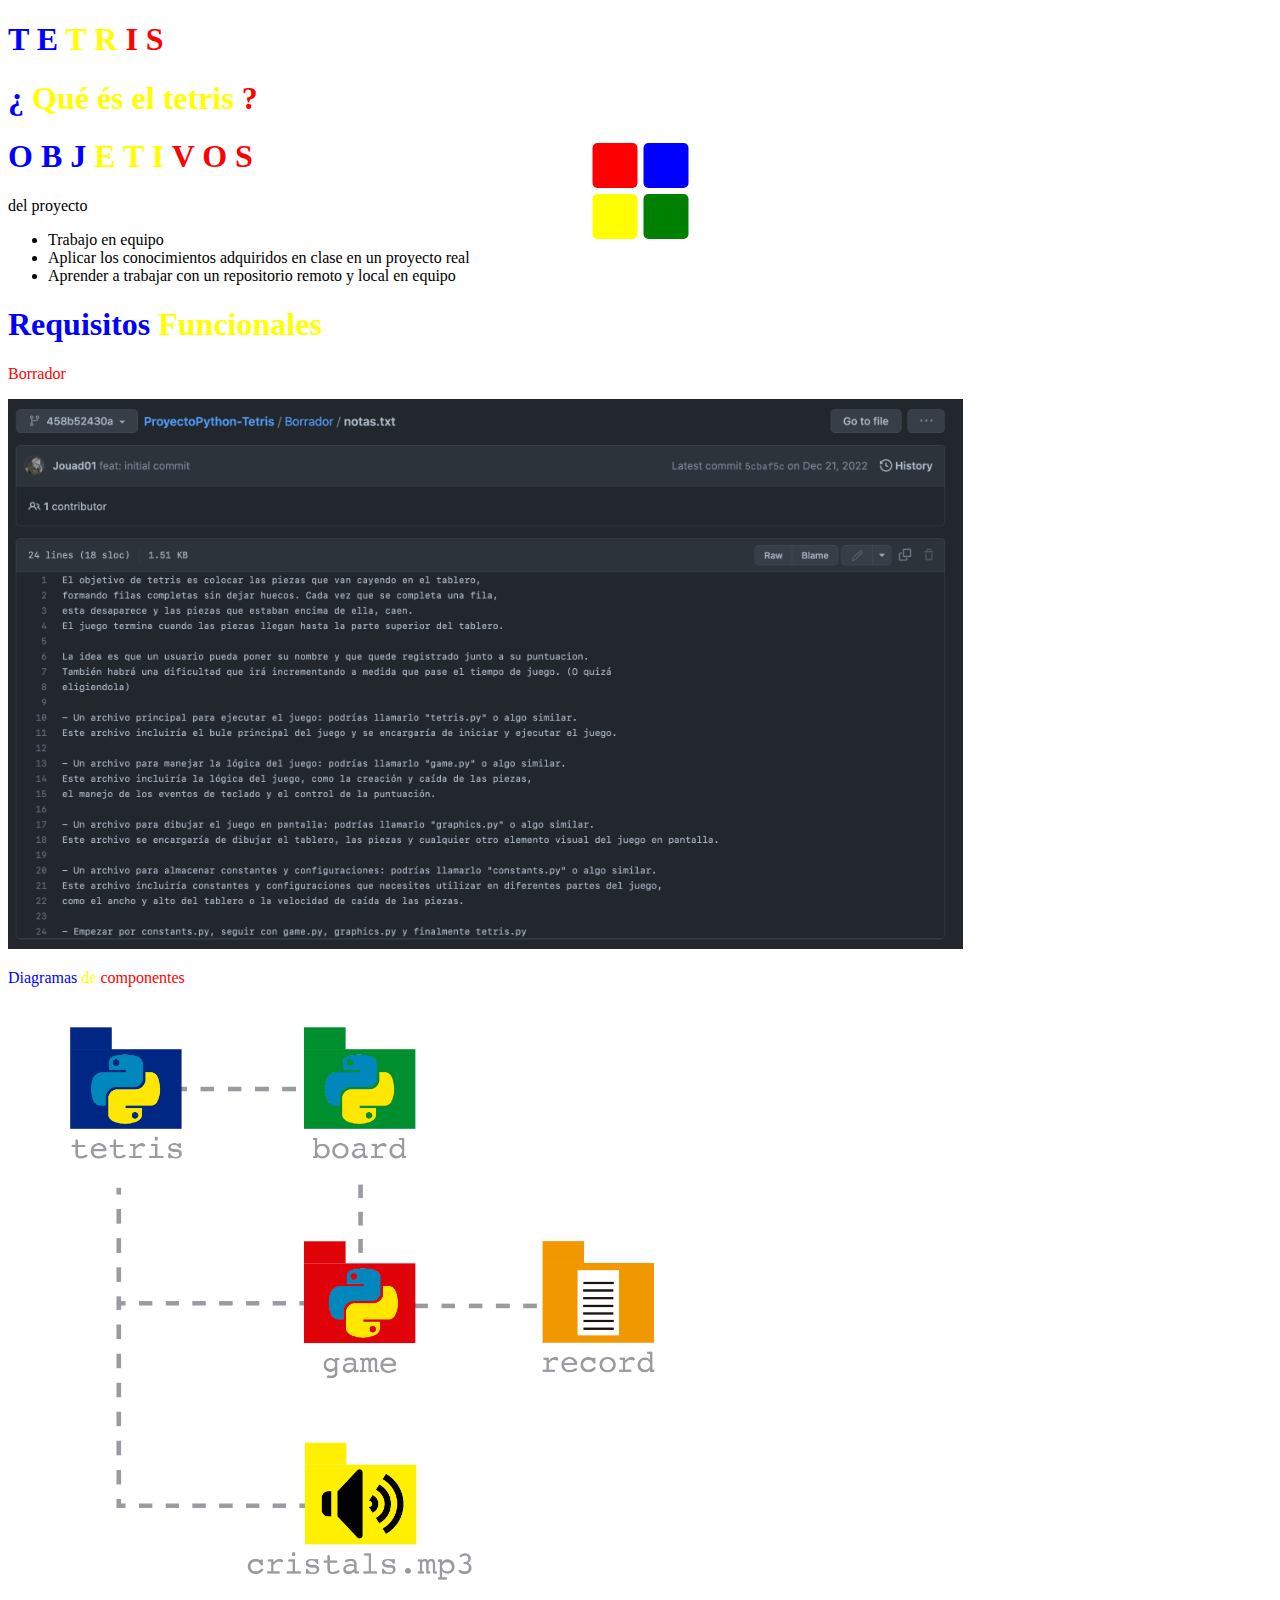
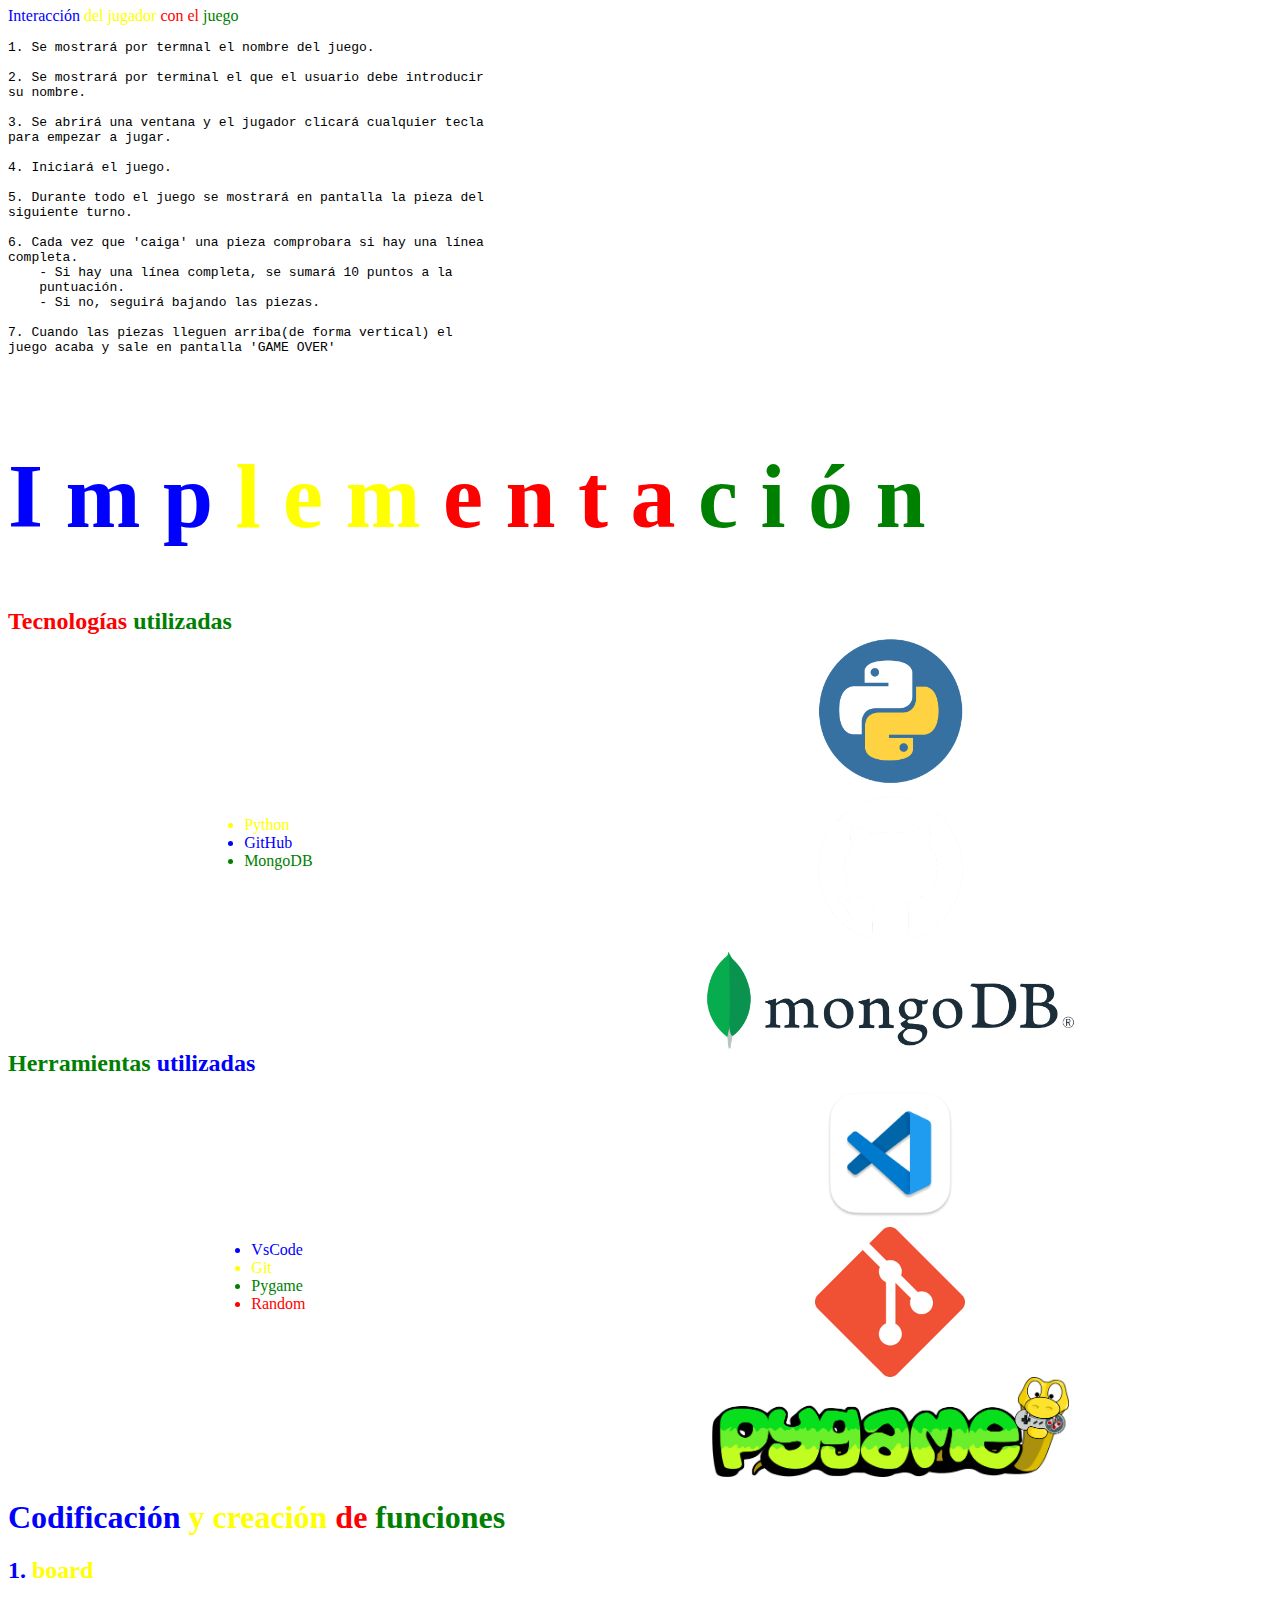
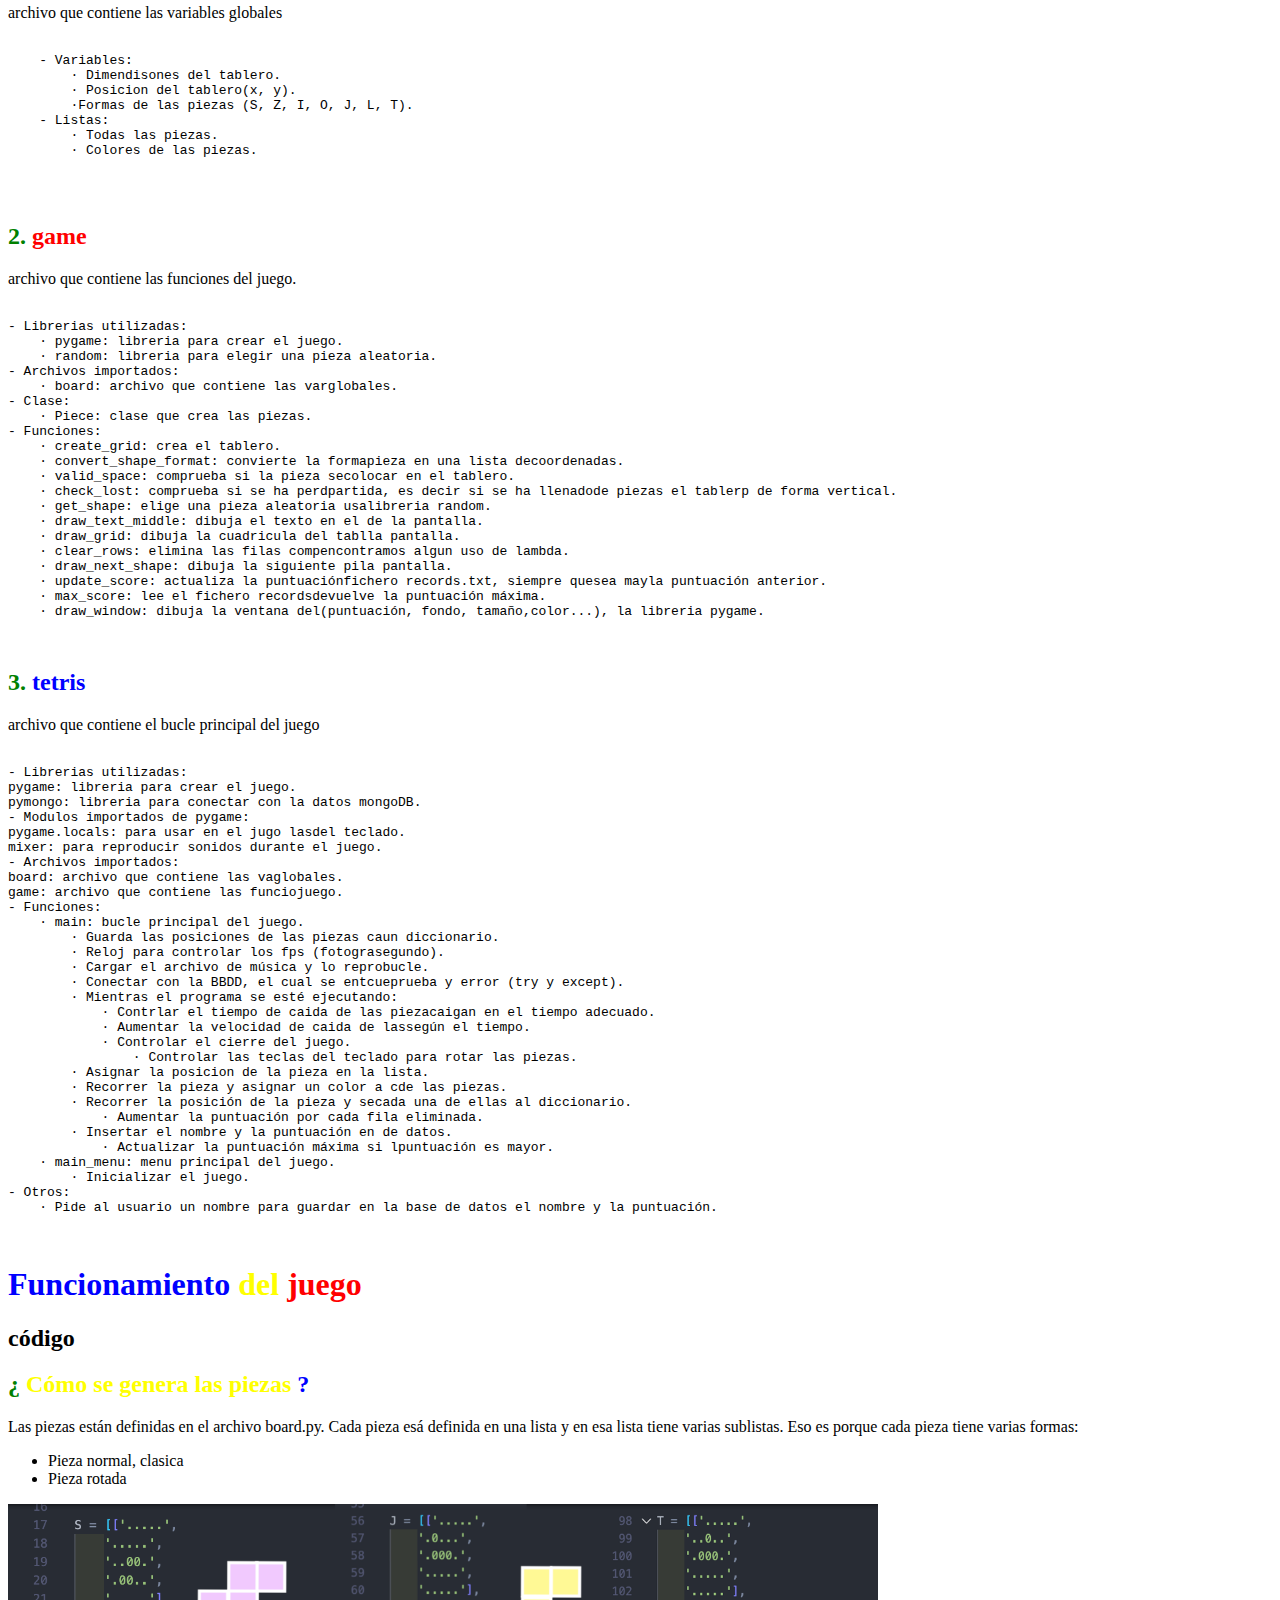
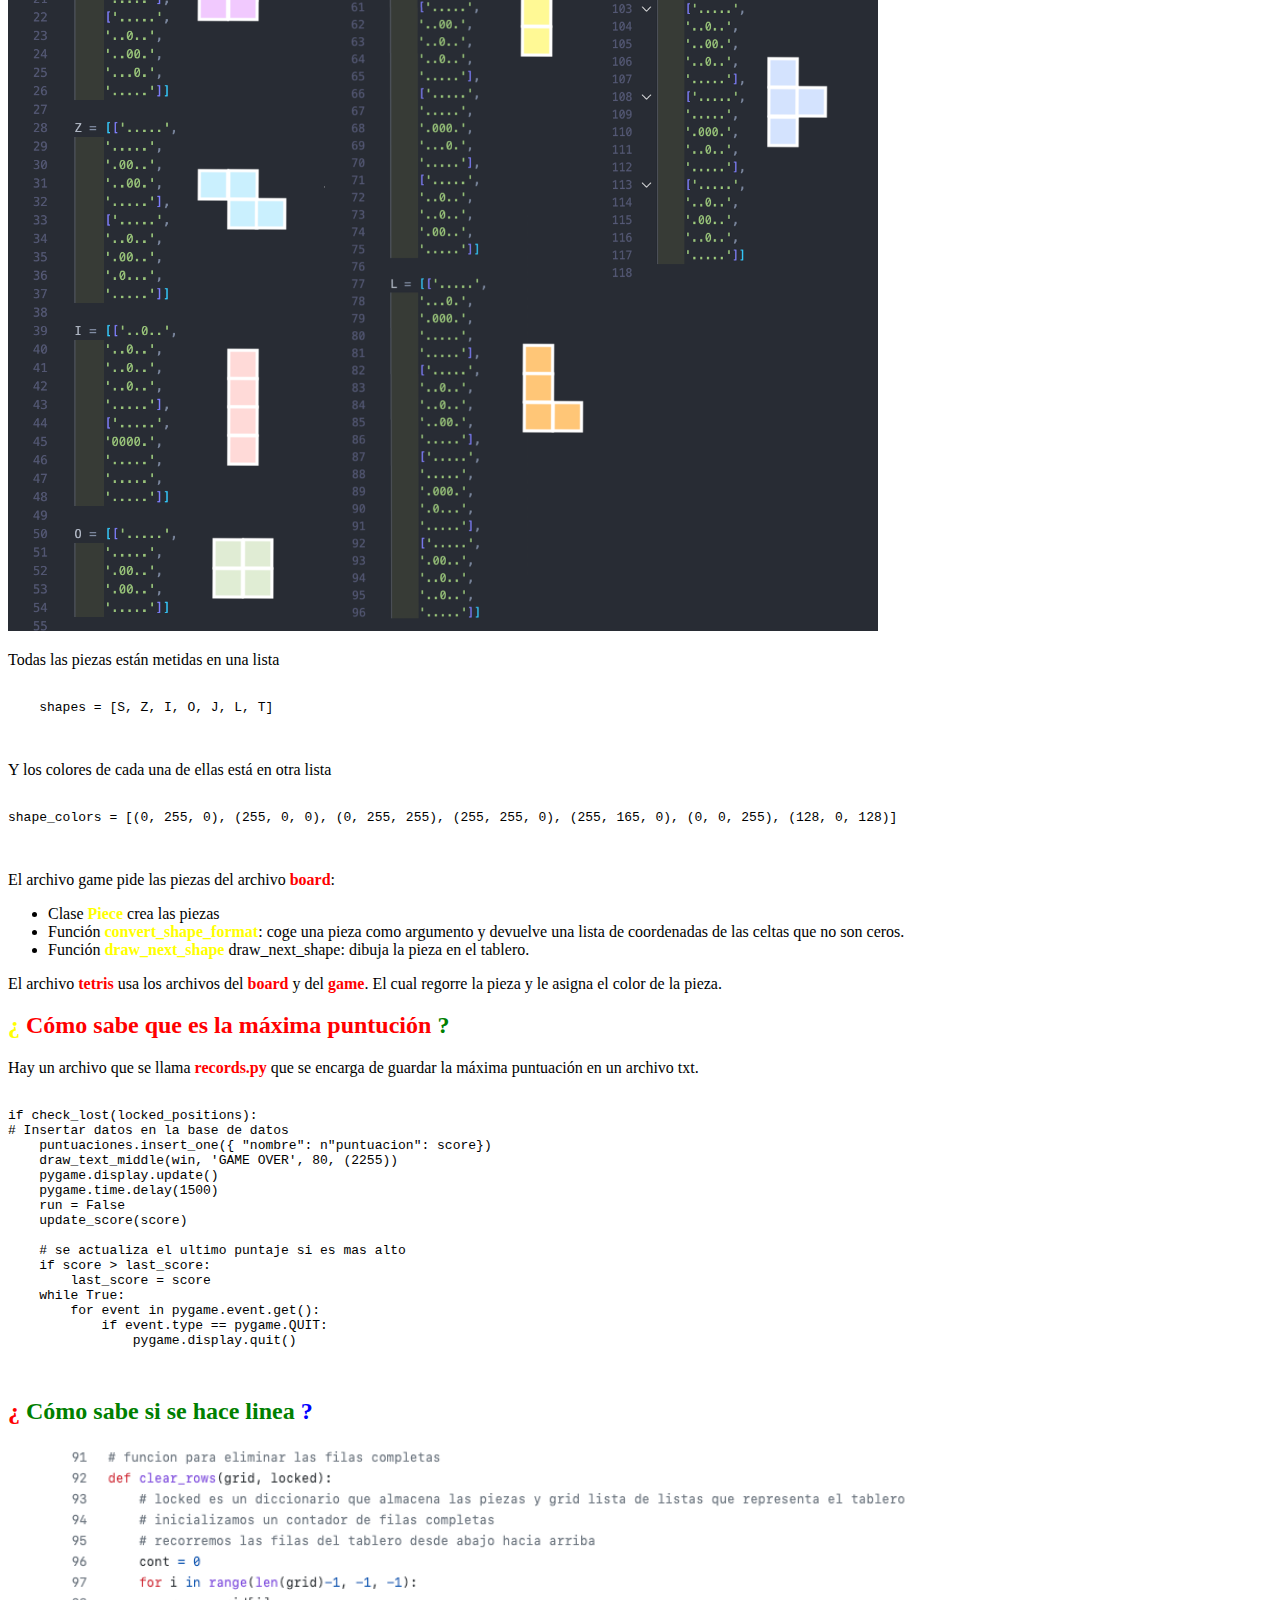
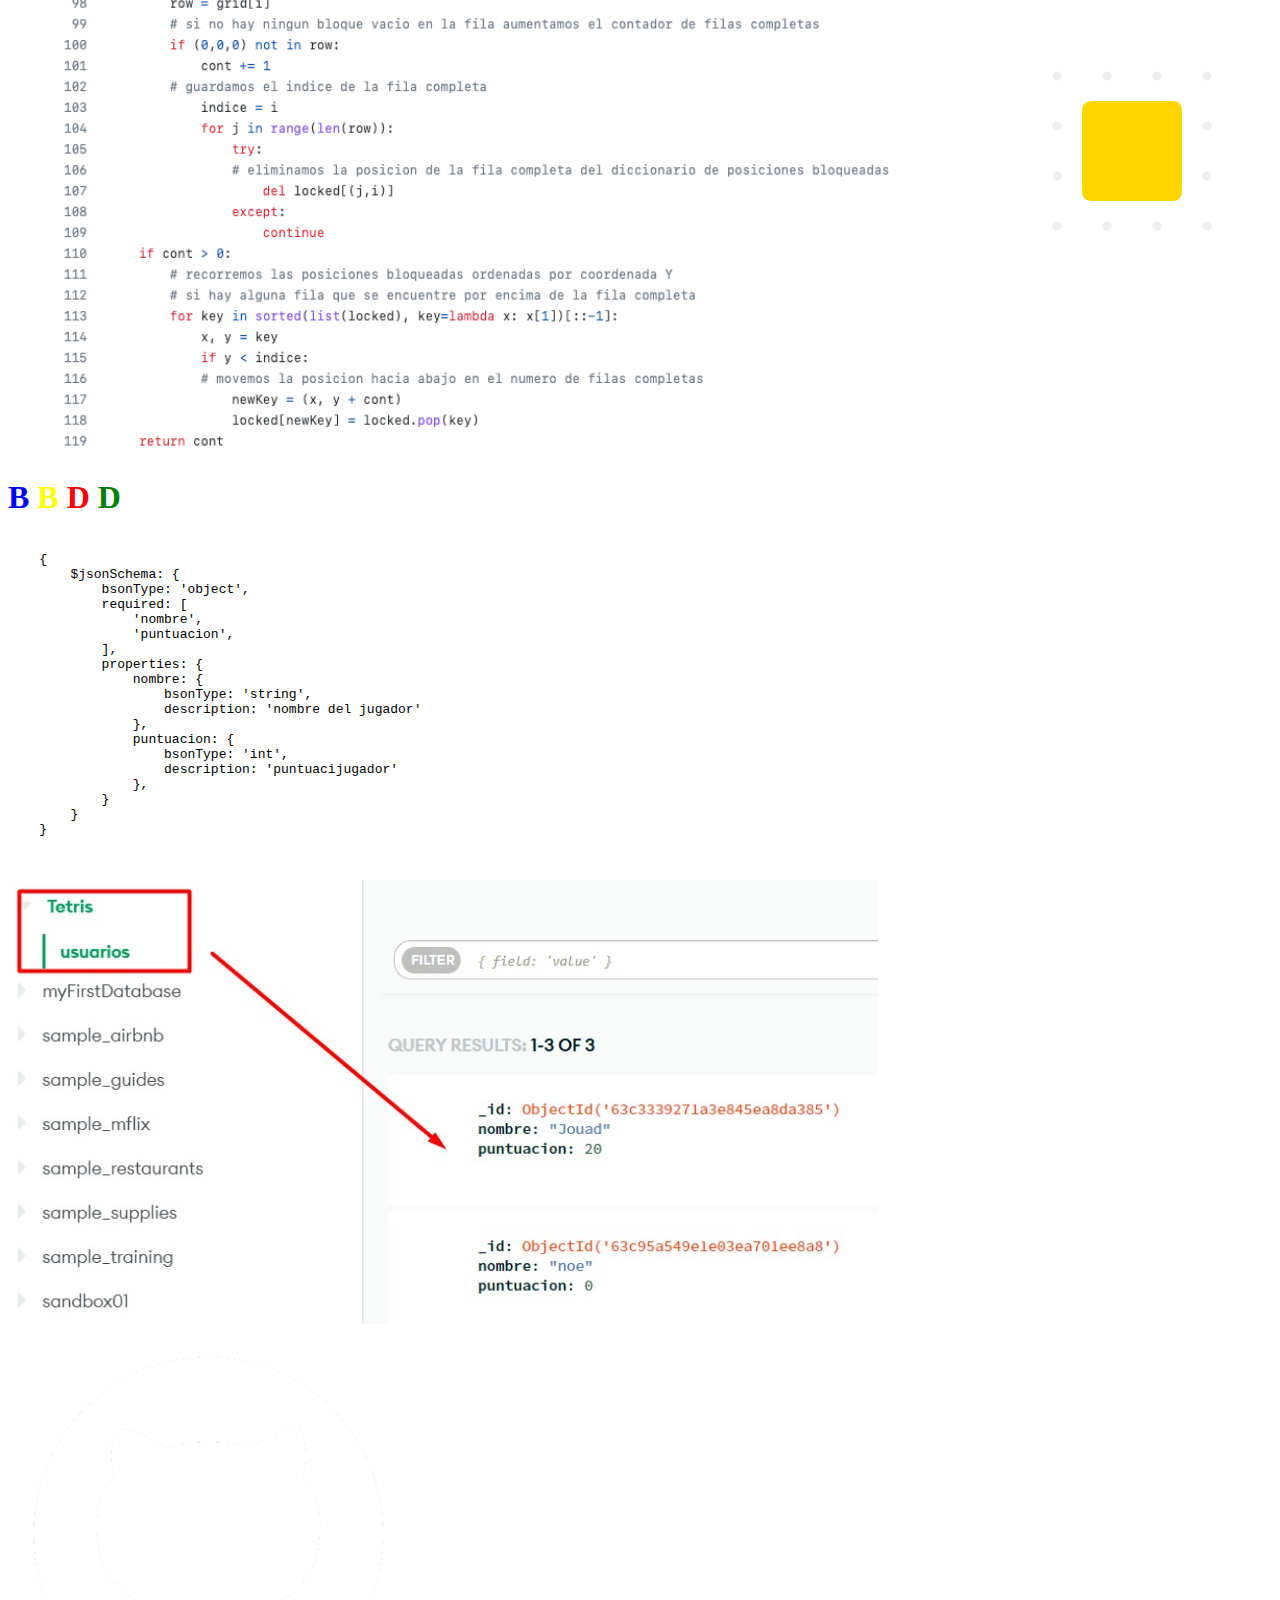
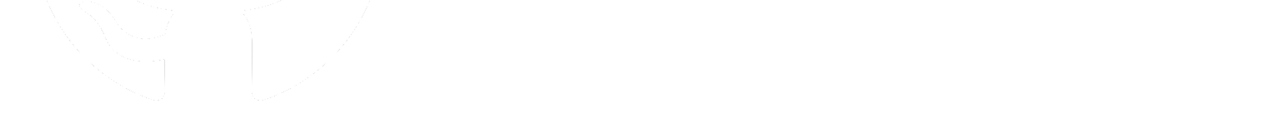
==== commit 1e0f1a4e: "html: añadido imagen y redirección al github" ====
--- a/index.html
+++ b/index.html
@@ -188,7 +188,7 @@
                         </div>
                         <div style="display: flex; flex-direction: column; align-items: center;">
                             <img src="/images/Python.png" class="dockerImg" style="height: 150px; width: auto;">
-                            <img src="/images/GitHub.png" class="dockerImg" style="height: 150px; width: auto;">
+                            <img src="/images/Fondo.png" class="dockerImg" style="height: 165px; width: auto;">
                             <img src="/images/MongoDB.png" class="dockerImg" style="height: 100px; width: auto;">
                         </div>
                     </div>
@@ -506,6 +506,12 @@
 
 
             </section>
+            <section>
+                <a href="https://github.com/Jouad01/ProyectoPython-Tetris">
+                    <img src="/images/Fondo.png" class="dockerImg" style="height: auto; width: 400px;">
+                </a>
+                
+            </section>
         </div>
     </div>
 
--- a/style.css
+++ b/style.css
@@ -193,17 +193,20 @@
 
 svg {
     position: absolute;
-  }
-  * {
+}
+
+* {
     box-sizing: border-box;
-  }
-  .container2 {
+}
+
+.container2 {
     position: relative;
     width: 200px;
     height: 200px;
     filter: url('#goo');
-  }
-  .container2:before {
+}
+
+.container2:before {
     content: '';
     position: absolute;
     left: 19px;
@@ -212,210 +215,379 @@
     height: 12px;
     background: #eee;
     box-shadow: #eee 50px 0 0, #eee 100px 0 0, #eee 150px 0 0, #eee 0 50px 0, #eee 50px 50px 0, #eee 100px 50px 0, #eee 150px 50px 0, #eee 0 100px 0, #eee 50px 100px 0, #eee 100px 100px 0, #eee 150px 100px 0, #eee 0 150px 0, #eee 50px 150px 0, #eee 100px 150px 0, #eee 150px 150px 0;
-  }
-  .cell {
+}
+
+.cell {
     position: absolute;
     width: 50px;
     height: 50px;
     background-color: gold;
     animation: cell1 7s cubic-bezier(0.830, 0.005, 0.280, 0.995) infinite;
-  }
-  .cell:nth-child(1) {
+}
+
+.cell:nth-child(1) {
     top: 50px;
     left: 50px;
-  }
-  .cell:nth-child(2) {
+}
+
+.cell:nth-child(2) {
     top: 50px;
     left: 100px;
     animation-name: cell2;
-  }
-  .cell:nth-child(3) {
+}
+
+.cell:nth-child(3) {
     top: 100px;
     left: 50px;
     animation-name: cell3;
-  }
-  .cell:nth-child(4) {
+}
+
+.cell:nth-child(4) {
     top: 100px;
     left: 100px;
     animation-name: cell4;
-  }
-  
-  @keyframes cell1 {
+}
+
+@keyframes cell1 {
     12% {
-      top: 50px; left: 50px; background-color: gold;
-    }
+        top: 50px;
+        left: 50px;
+        background-color: gold;
+    }
+
     16% {
-      top: 50px; left: 100px; background-color: lightblue;
-    }
+        top: 50px;
+        left: 100px;
+        background-color: lightblue;
+    }
+
     26% {
-      top: 50px; left: 100px; background-color: lightblue;
-    }
+        top: 50px;
+        left: 100px;
+        background-color: lightblue;
+    }
+
     30% {
-      top: 50px; left: 0; background-color: lightgreen;
-    }
+        top: 50px;
+        left: 0;
+        background-color: lightgreen;
+    }
+
     40% {
-      top: 50px; left: 0; background-color: lightgreen;
-    }
+        top: 50px;
+        left: 0;
+        background-color: lightgreen;
+    }
+
     44% {
-      top: 100px; left: 0; background-color: coral;
-    }
+        top: 100px;
+        left: 0;
+        background-color: coral;
+    }
+
     54% {
-      top: 100px; left: 0; background-color: coral;
-    }
+        top: 100px;
+        left: 0;
+        background-color: coral;
+    }
+
     58% {
-      top: 100px; left: 50px; background-color: hotpink;
-    }
+        top: 100px;
+        left: 50px;
+        background-color: hotpink;
+    }
+
     68% {
-      top: 100px; left: 50px; background-color: hotpink;
-    }
+        top: 100px;
+        left: 50px;
+        background-color: hotpink;
+    }
+
     72% {
-      top: 100px; left: 50px; background-color: mediumorchid;
-    }
+        top: 100px;
+        left: 50px;
+        background-color: mediumorchid;
+    }
+
     82% {
-      top: 100px; left: 50px; background-color: mediumorchid;
-    }
+        top: 100px;
+        left: 50px;
+        background-color: mediumorchid;
+    }
+
     86% {
-      top: 50px; left: 50px; background-color: dodgerBlue;
-    }
+        top: 50px;
+        left: 50px;
+        background-color: dodgerBlue;
+    }
+
     96% {
-      top: 50px; left: 50px; background-color: dodgerBlue;
-    }
+        top: 50px;
+        left: 50px;
+        background-color: dodgerBlue;
+    }
+
     100% {
-      top: 50px; left: 100px; background-color: gold;
-    }
-  }
-  
-  @keyframes cell2 {
+        top: 50px;
+        left: 100px;
+        background-color: gold;
+    }
+}
+
+@keyframes cell2 {
     12% {
-      top: 50px; left: 100px; background-color: gold;
-    }
+        top: 50px;
+        left: 100px;
+        background-color: gold;
+    }
+
     16% {
-      top: 50px; left: 150px; background-color: lightblue;
-    }
+        top: 50px;
+        left: 150px;
+        background-color: lightblue;
+    }
+
     26% {
-      top: 50px; left: 150px; background-color: lightblue;
-    }
+        top: 50px;
+        left: 150px;
+        background-color: lightblue;
+    }
+
     30% {
-      top: 50px; left: 50px; background-color: lightgreen;
-    }
+        top: 50px;
+        left: 50px;
+        background-color: lightgreen;
+    }
+
     40% {
-      top: 50px; left: 50px; background-color: lightgreen;
-    }
+        top: 50px;
+        left: 50px;
+        background-color: lightgreen;
+    }
+
     44% {
-      top: 50px; left: 50px; background-color: coral;
-    }
+        top: 50px;
+        left: 50px;
+        background-color: coral;
+    }
+
     54% {
-      top: 50px; left: 50px; background-color: coral;
-    }
+        top: 50px;
+        left: 50px;
+        background-color: coral;
+    }
+
     58% {
-      top: 50px; left: 50px; background-color: hotpink;
-    }
+        top: 50px;
+        left: 50px;
+        background-color: hotpink;
+    }
+
     68% {
-      top: 50px; left: 50px; background-color: hotpink;
-    }
+        top: 50px;
+        left: 50px;
+        background-color: hotpink;
+    }
+
     72% {
-      top: 50px; left: 50px; background-color: mediumorchid;
-    }
+        top: 50px;
+        left: 50px;
+        background-color: mediumorchid;
+    }
+
     82% {
-      top: 50px; left: 50px; background-color: mediumorchid;
-    }
+        top: 50px;
+        left: 50px;
+        background-color: mediumorchid;
+    }
+
     86% {
-      top: 0; left: 50px; background-color: dodgerBlue;
-    }
+        top: 0;
+        left: 50px;
+        background-color: dodgerBlue;
+    }
+
     96% {
-      top: 0; left: 50px; background-color: dodgerBlue;
-    }
+        top: 0;
+        left: 50px;
+        background-color: dodgerBlue;
+    }
+
     100% {
-      top: 50px; left: 50px; background-color: gold;
-    }
-  }
-  
-  @keyframes cell3 {
+        top: 50px;
+        left: 50px;
+        background-color: gold;
+    }
+}
+
+@keyframes cell3 {
     12% {
-      top: 100px; left: 50px; background-color: gold;
-    }
+        top: 100px;
+        left: 50px;
+        background-color: gold;
+    }
+
     16% {
-      top: 100px; left: 50px; background-color: lightblue;
-    }
+        top: 100px;
+        left: 50px;
+        background-color: lightblue;
+    }
+
     26% {
-      top: 100px; left: 50px; background-color: lightblue;
-    }
+        top: 100px;
+        left: 50px;
+        background-color: lightblue;
+    }
+
     30% {
-      top: 100px; left: 50px; background-color: lightgreen;
-    }
+        top: 100px;
+        left: 50px;
+        background-color: lightgreen;
+    }
+
     40% {
-      top: 100px; left: 50px; background-color: lightgreen;
-    }
+        top: 100px;
+        left: 50px;
+        background-color: lightgreen;
+    }
+
     44% {
-      top: 100px; left: 50px; background-color: coral;
-    }
+        top: 100px;
+        left: 50px;
+        background-color: coral;
+    }
+
     54% {
-      top: 100px; left: 50px; background-color: coral;
-    }
+        top: 100px;
+        left: 50px;
+        background-color: coral;
+    }
+
     58% {
-      top: 150px; left: 50px; background-color: hotpink;
-    }
+        top: 150px;
+        left: 50px;
+        background-color: hotpink;
+    }
+
     68% {
-      top: 150px; left: 50px; background-color: hotpink;
-    }
+        top: 150px;
+        left: 50px;
+        background-color: hotpink;
+    }
+
     72% {
-      top: 150px; left: 0; background-color: mediumorchid;
-    }
+        top: 150px;
+        left: 0;
+        background-color: mediumorchid;
+    }
+
     82% {
-      top: 150px; left: 0; background-color: mediumorchid;
-    }
+        top: 150px;
+        left: 0;
+        background-color: mediumorchid;
+    }
+
     86% {
-      top: 150px; left: 50px; background-color: dodgerBlue;
-    }
+        top: 150px;
+        left: 50px;
+        background-color: dodgerBlue;
+    }
+
     96% {
-      top: 150px; left: 50px; background-color: dodgerBlue;
-    }
+        top: 150px;
+        left: 50px;
+        background-color: dodgerBlue;
+    }
+
     100% {
-      top: 100px; left: 50px; background-color: gold;
-    }
-  }
-  
-  @keyframes cell4 {
+        top: 100px;
+        left: 50px;
+        background-color: gold;
+    }
+}
+
+@keyframes cell4 {
     12% {
-      top: 100px; left: 100px; background-color: gold;
-    }
+        top: 100px;
+        left: 100px;
+        background-color: gold;
+    }
+
     16% {
-      top: 100px; left: 100px; background-color: lightblue;
-    }
+        top: 100px;
+        left: 100px;
+        background-color: lightblue;
+    }
+
     26% {
-      top: 100px; left: 100px; background-color: lightblue;
-    }
+        top: 100px;
+        left: 100px;
+        background-color: lightblue;
+    }
+
     30% {
-      top: 100px; left: 100px; background-color: lightgreen;
-    }
+        top: 100px;
+        left: 100px;
+        background-color: lightgreen;
+    }
+
     40% {
-      top: 100px; left: 100px; background-color: lightgreen;
-    }
+        top: 100px;
+        left: 100px;
+        background-color: lightgreen;
+    }
+
     44% {
-      top: 100px; left: 100px; background-color: coral;
-    }
+        top: 100px;
+        left: 100px;
+        background-color: coral;
+    }
+
     54% {
-      top: 100px; left: 100px; background-color: coral;
-    }
+        top: 100px;
+        left: 100px;
+        background-color: coral;
+    }
+
     58% {
-      top: 150px; left: 100px; background-color: hotpink;
-    }
+        top: 150px;
+        left: 100px;
+        background-color: hotpink;
+    }
+
     68% {
-      top: 150px; left: 100px; background-color: hotpink;
-    }
+        top: 150px;
+        left: 100px;
+        background-color: hotpink;
+    }
+
     72% {
-      top: 150px; left: 50px; background-color: mediumorchid;
-    }
+        top: 150px;
+        left: 50px;
+        background-color: mediumorchid;
+    }
+
     82% {
-      top: 150px; left: 50px; background-color: mediumorchid;
-    }
+        top: 150px;
+        left: 50px;
+        background-color: mediumorchid;
+    }
+
     86% {
-      top: 100px; left: 50px; background-color: dodgerBlue;
-    }
+        top: 100px;
+        left: 50px;
+        background-color: dodgerBlue;
+    }
+
     96% {
-      top: 100px; left: 50px; background-color: dodgerBlue;
-    }
+        top: 100px;
+        left: 50px;
+        background-color: dodgerBlue;
+    }
+
     100% {
-      top: 100px; left: 100px; background-color: gold;
-    }
-  }+        top: 100px;
+        left: 100px;
+        background-color: gold;
+    }
+}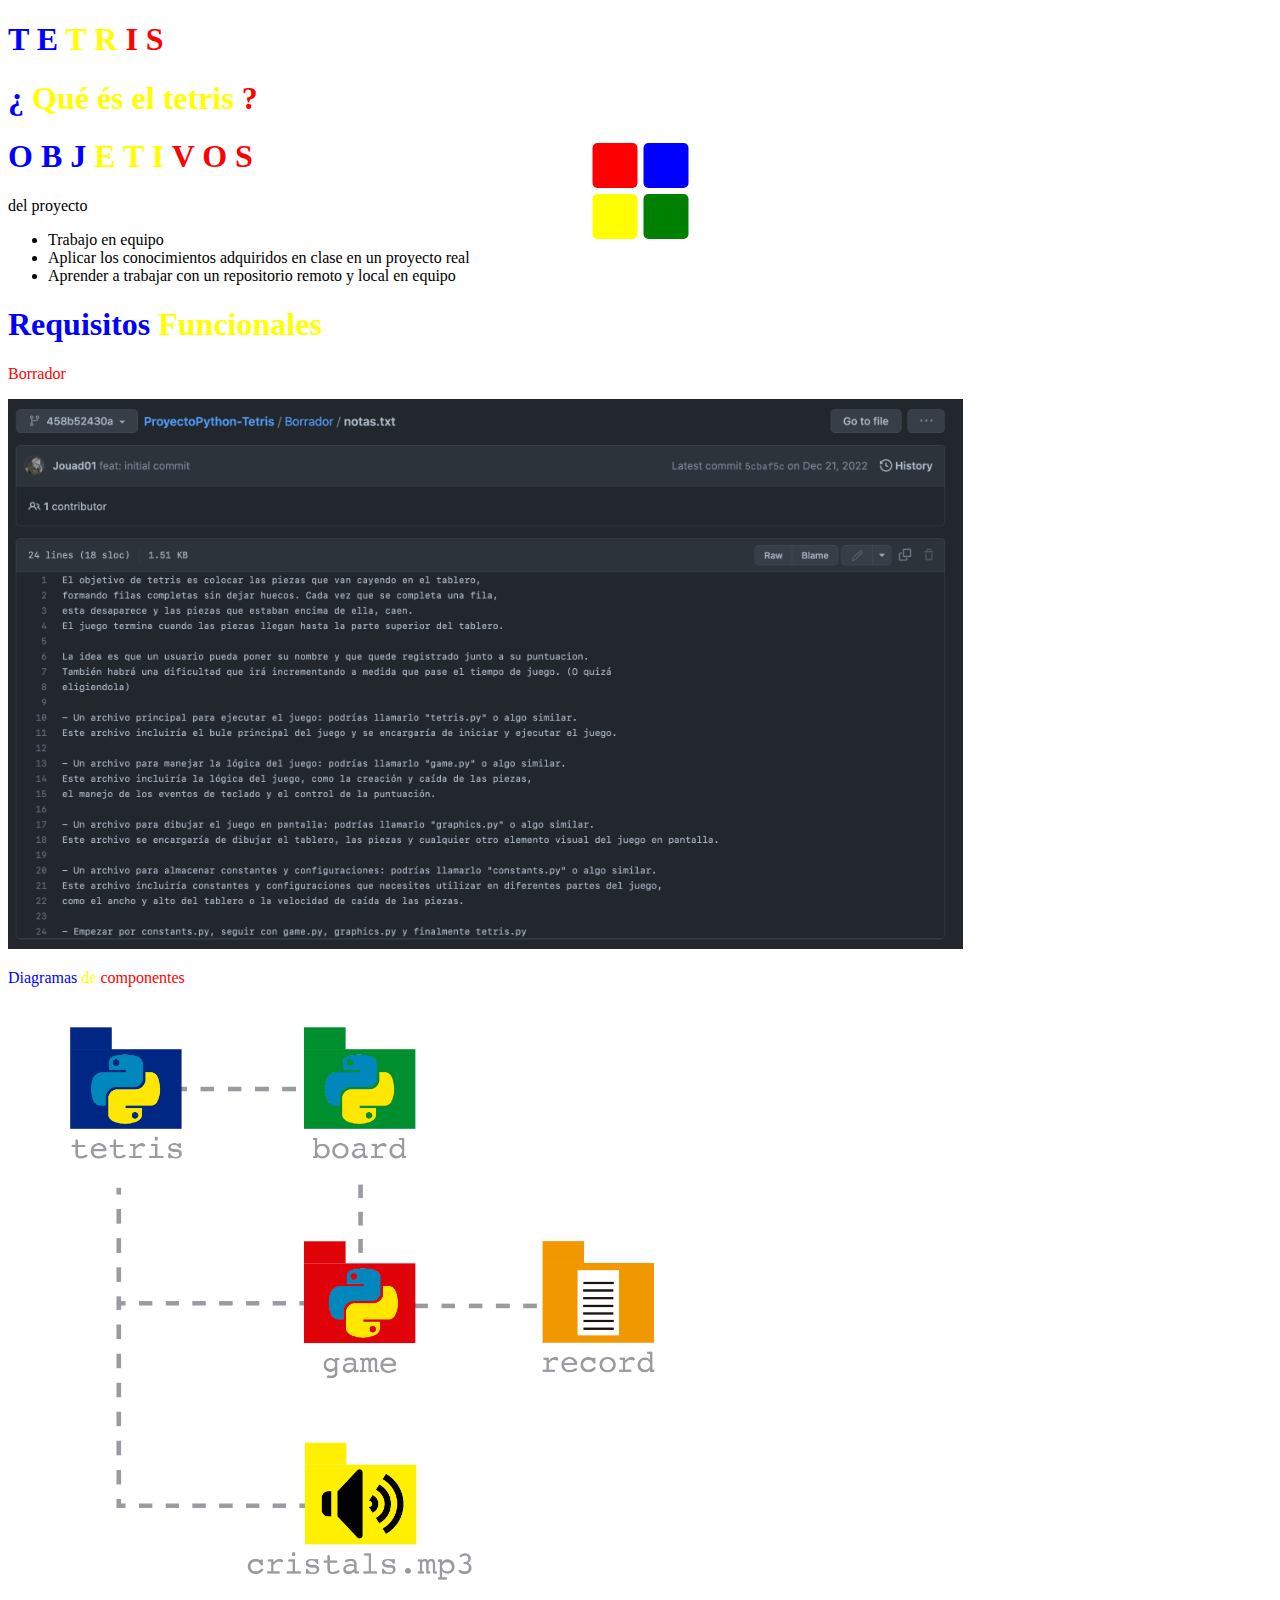
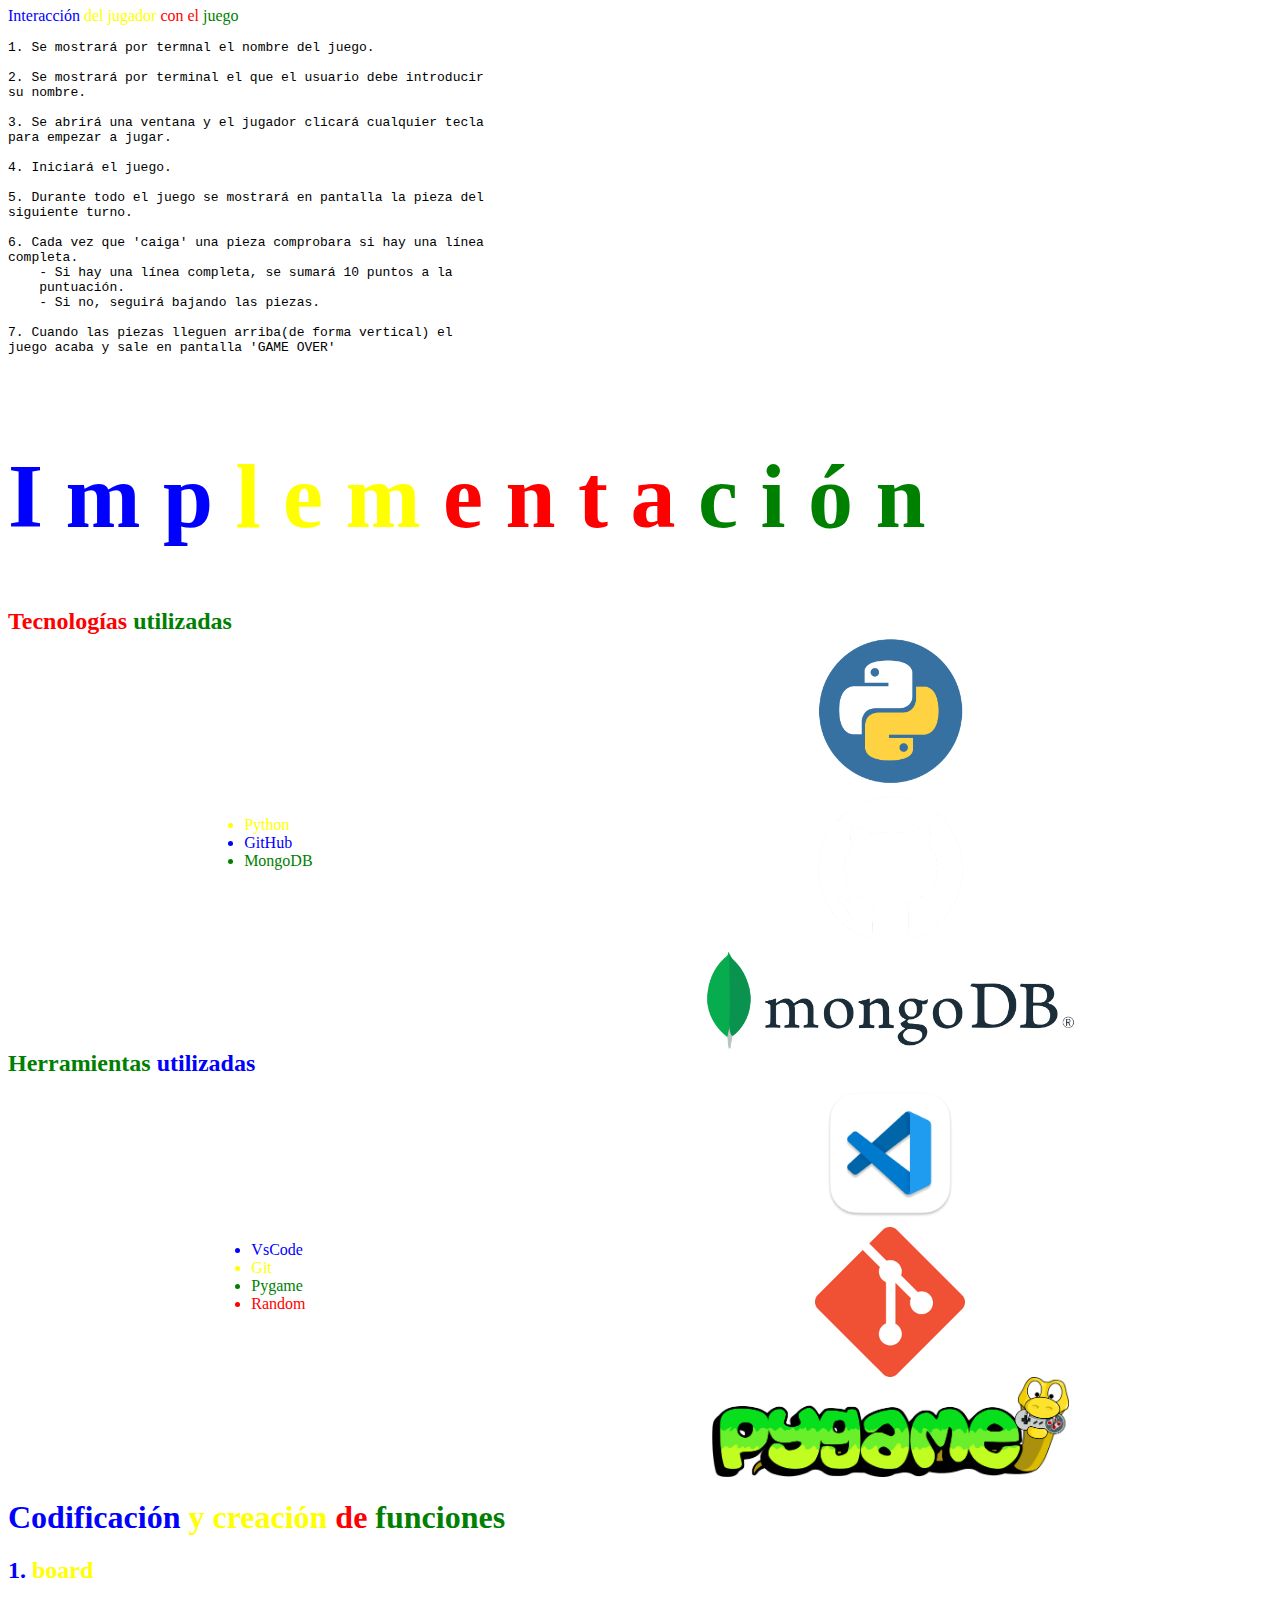
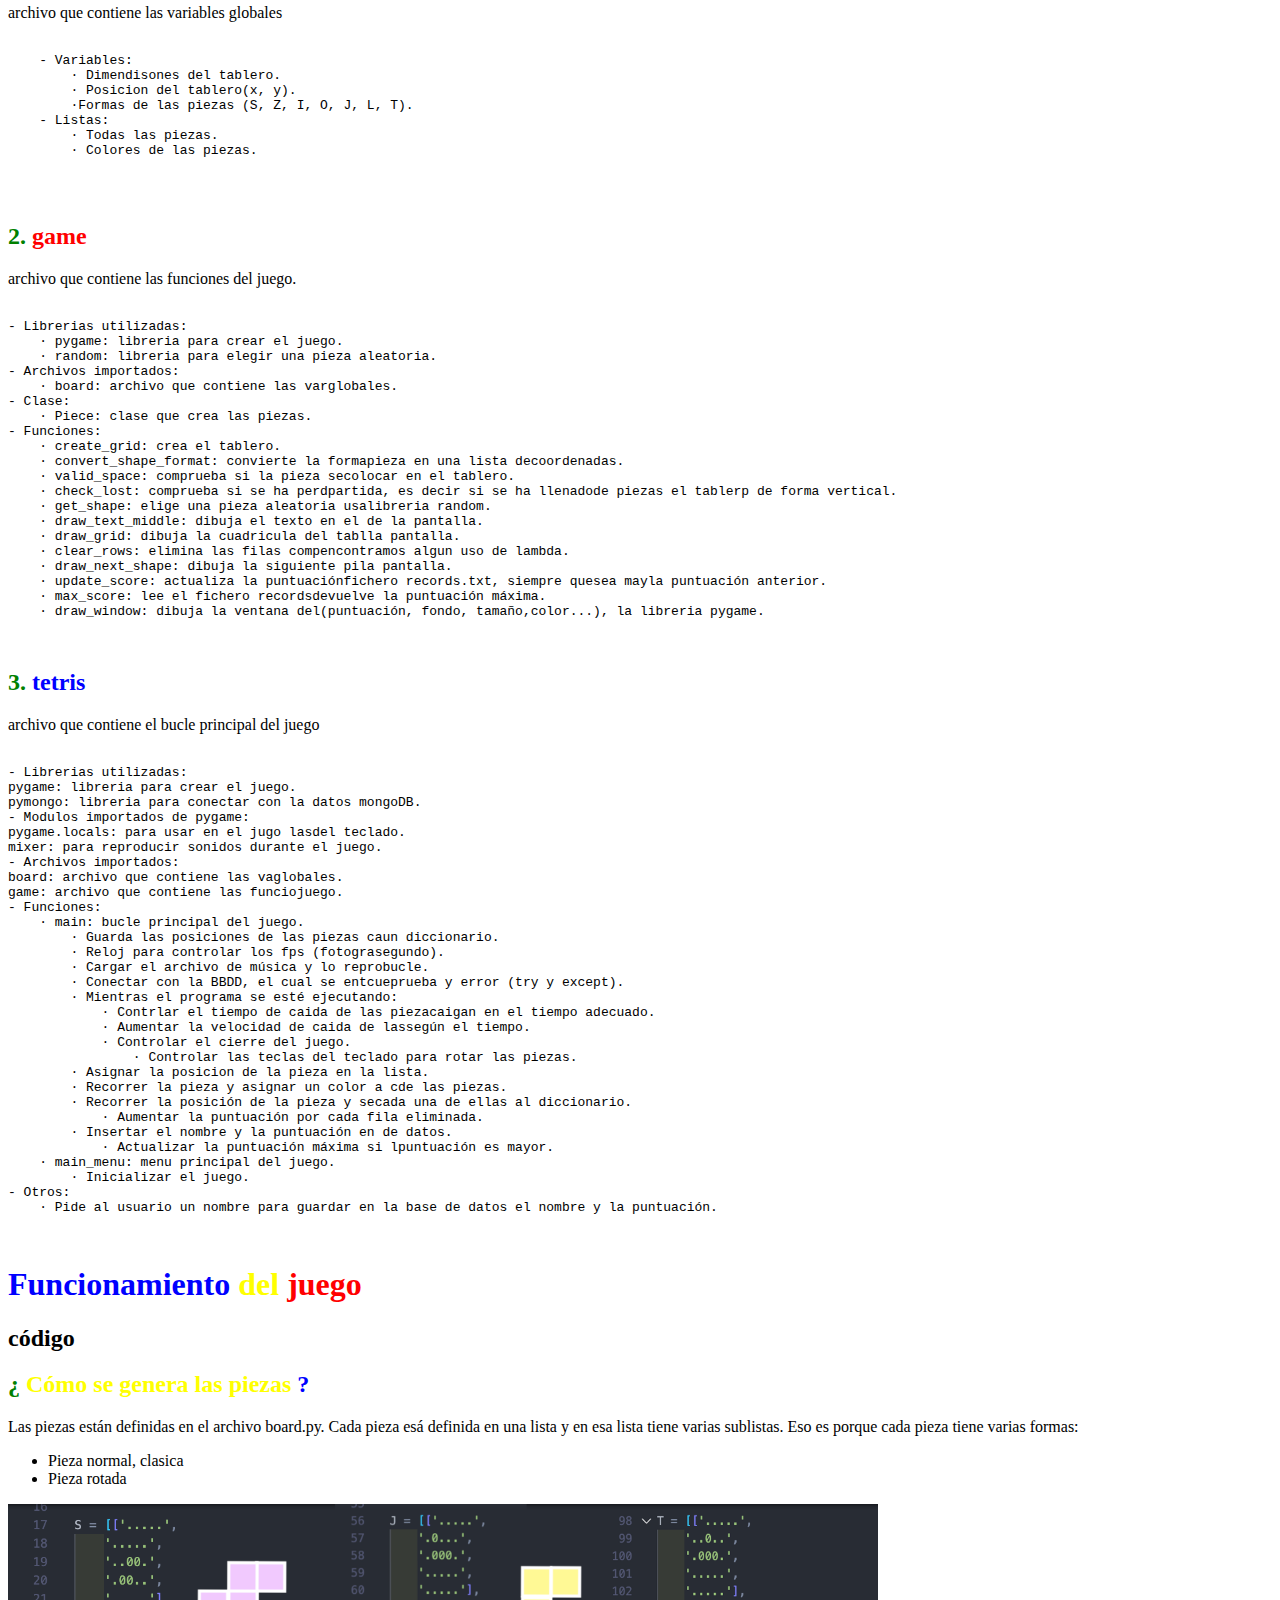
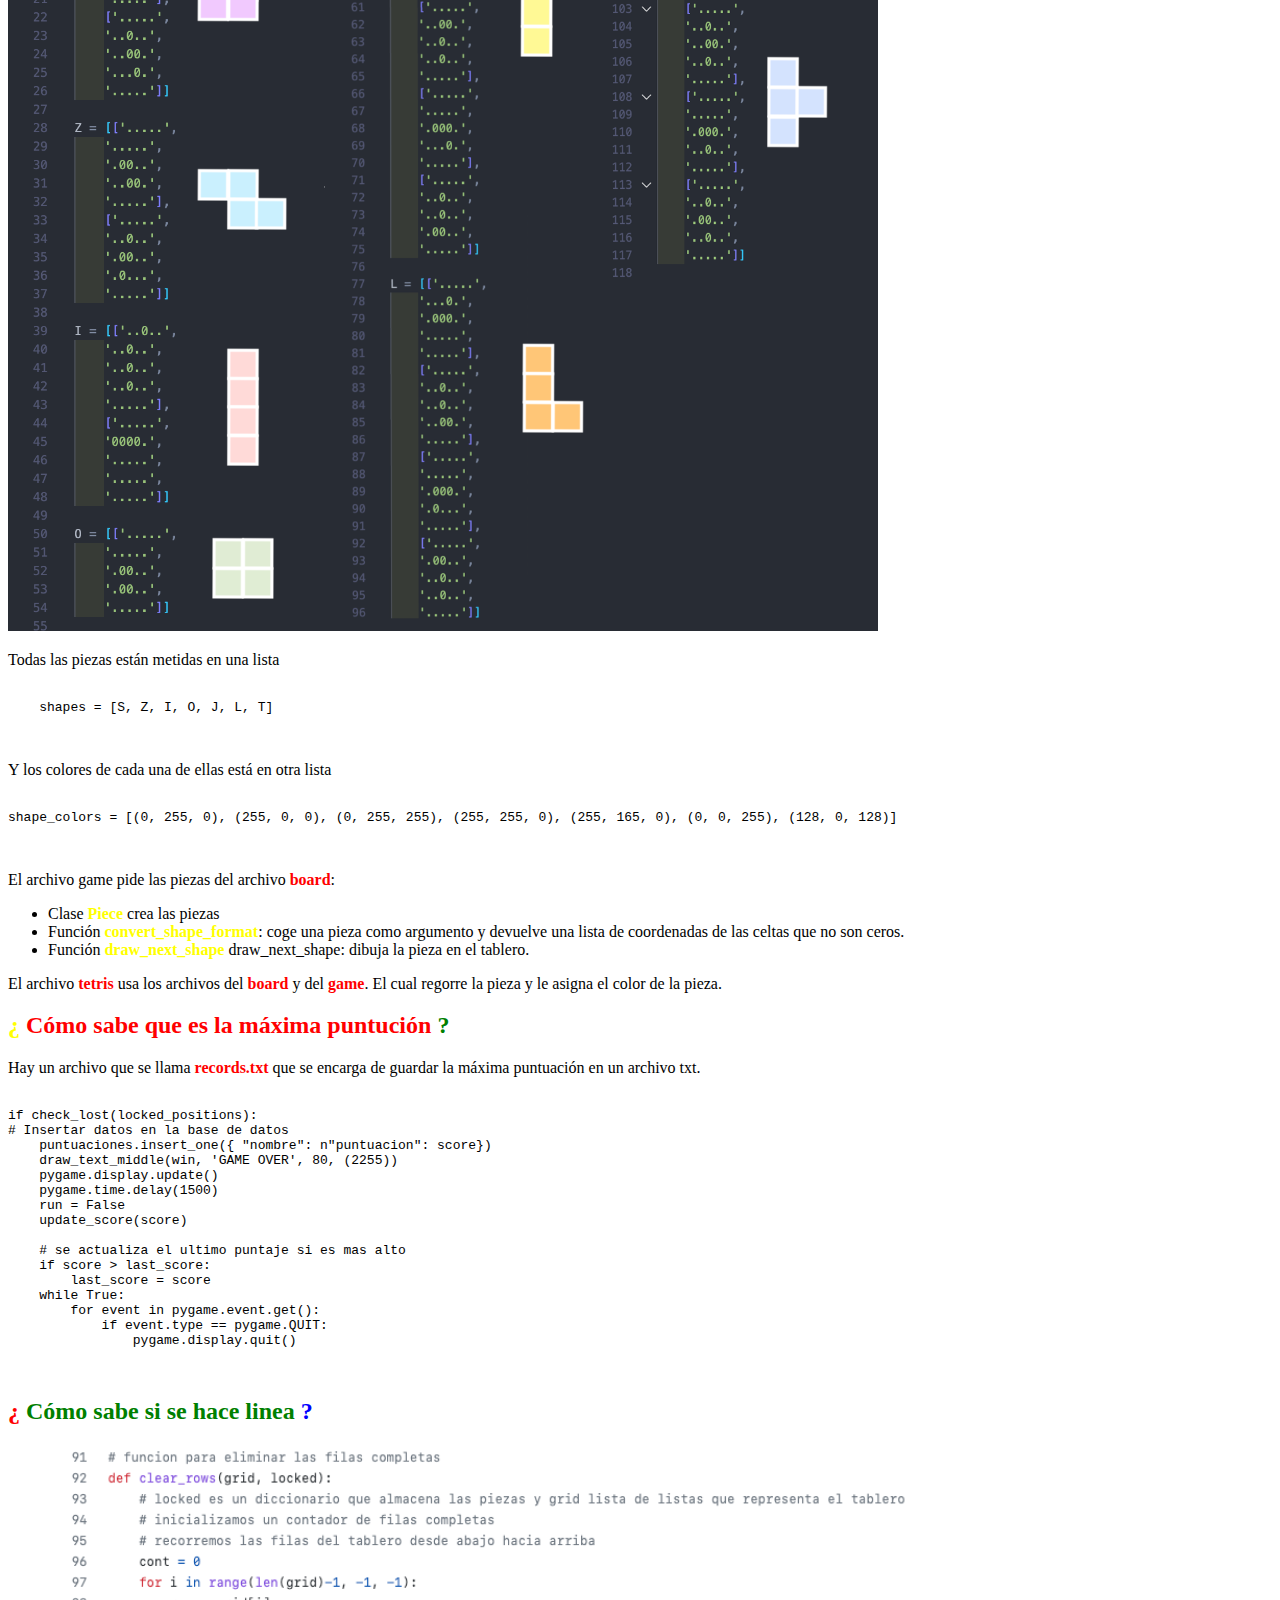
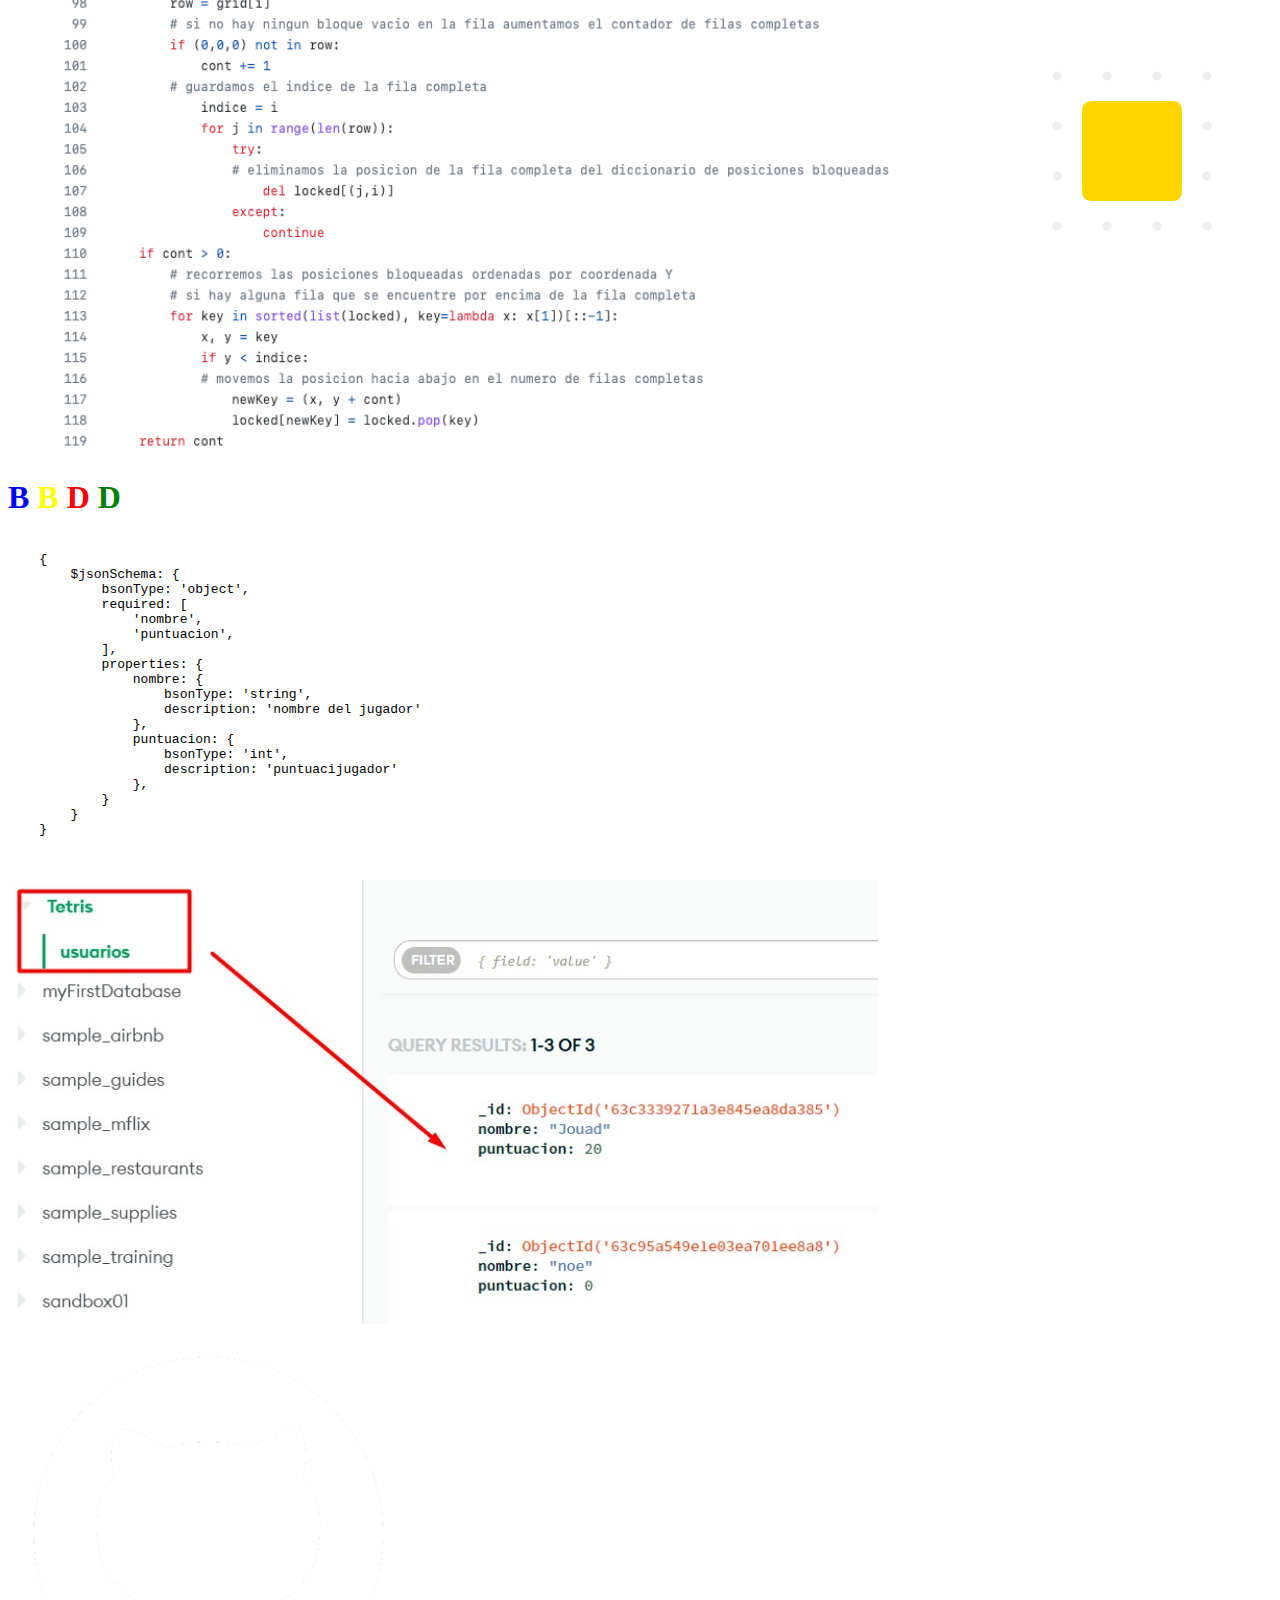
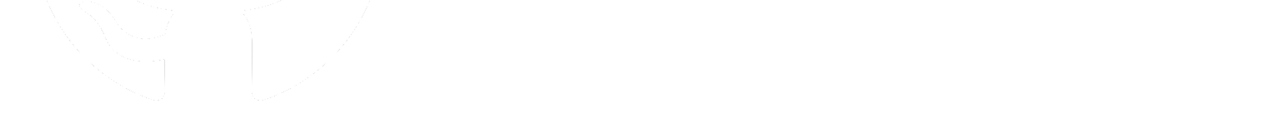
==== commit 72d5f9dc: "." ====
--- a/index.html
+++ b/index.html
@@ -401,7 +401,7 @@
                 </section>
 
                 <section>
-                    <p>Hay un archivo que se llama <b class="red_color">records.py</b> que se encarga de guardar la
+                    <p>Hay un archivo que se llama <b class="red_color">records.txt</b> que se encarga de guardar la
                         máxima puntuación en un archivo txt.
                     </p>
 
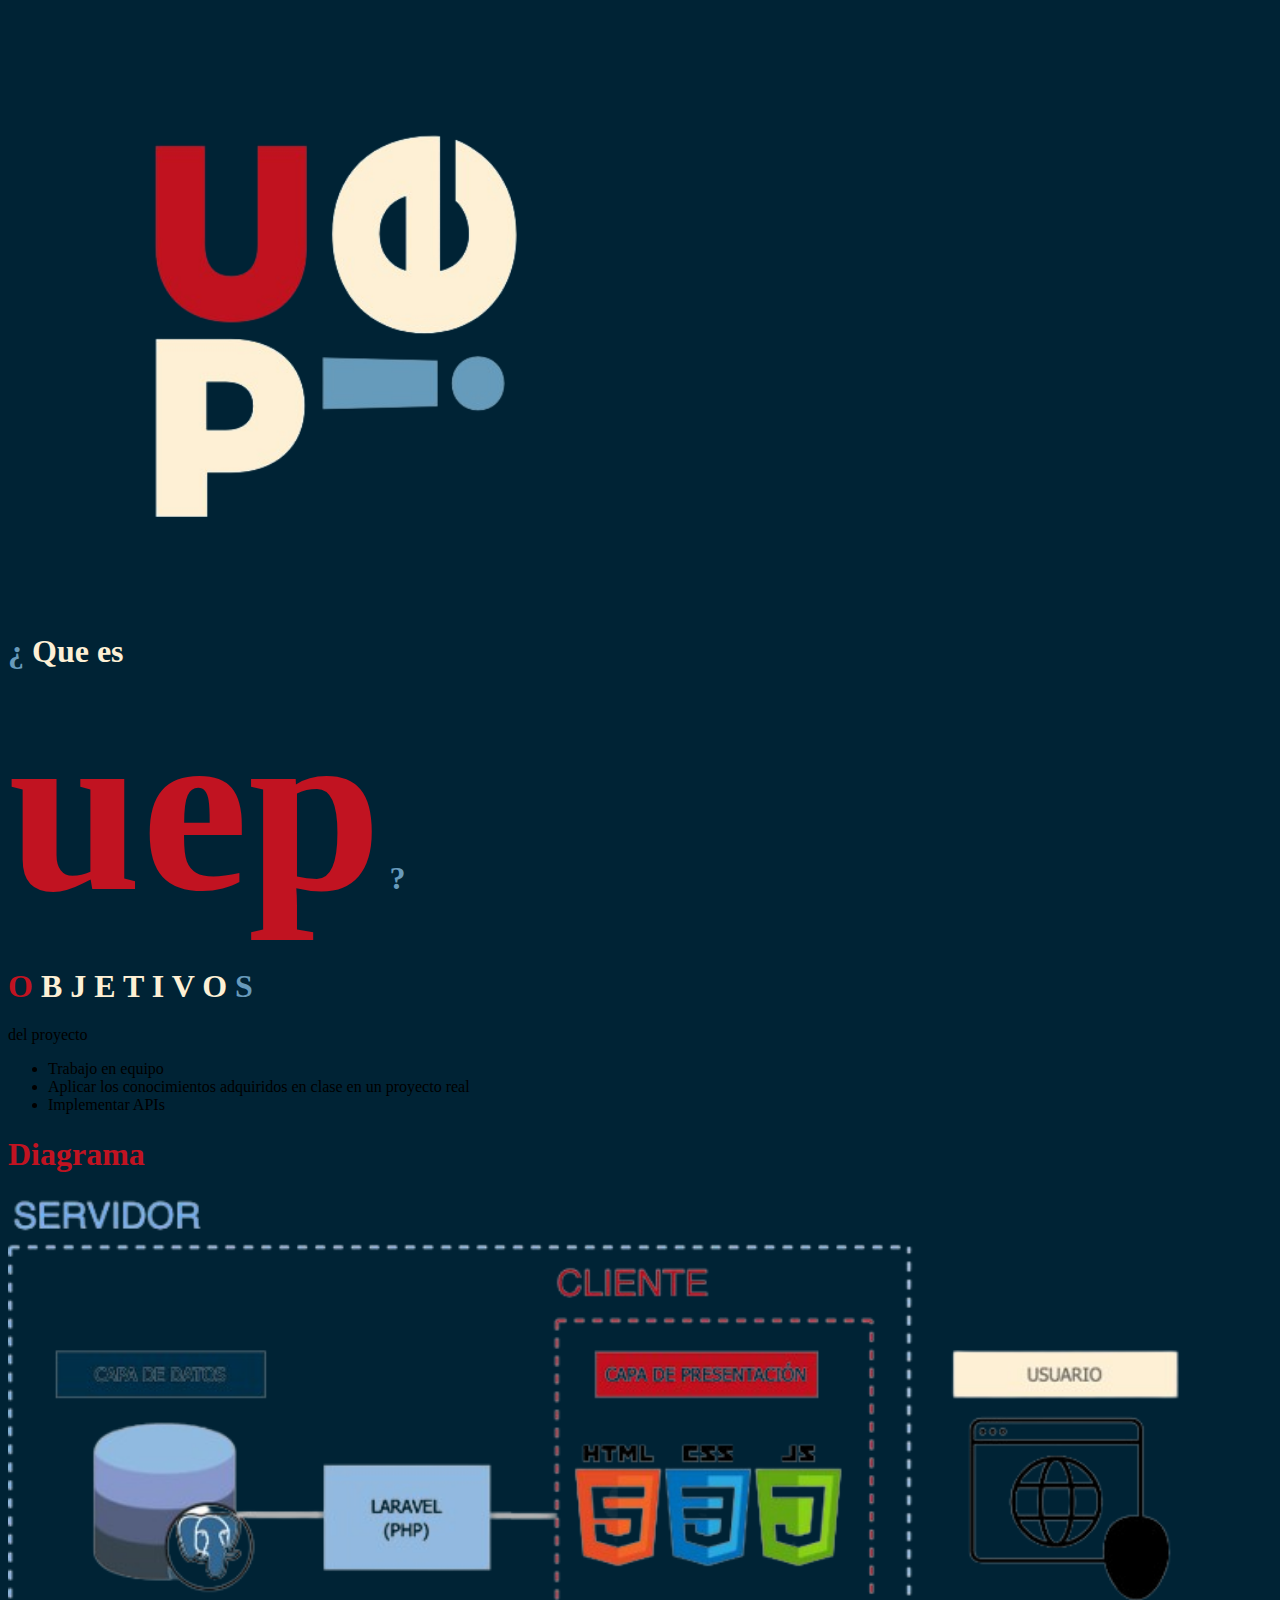
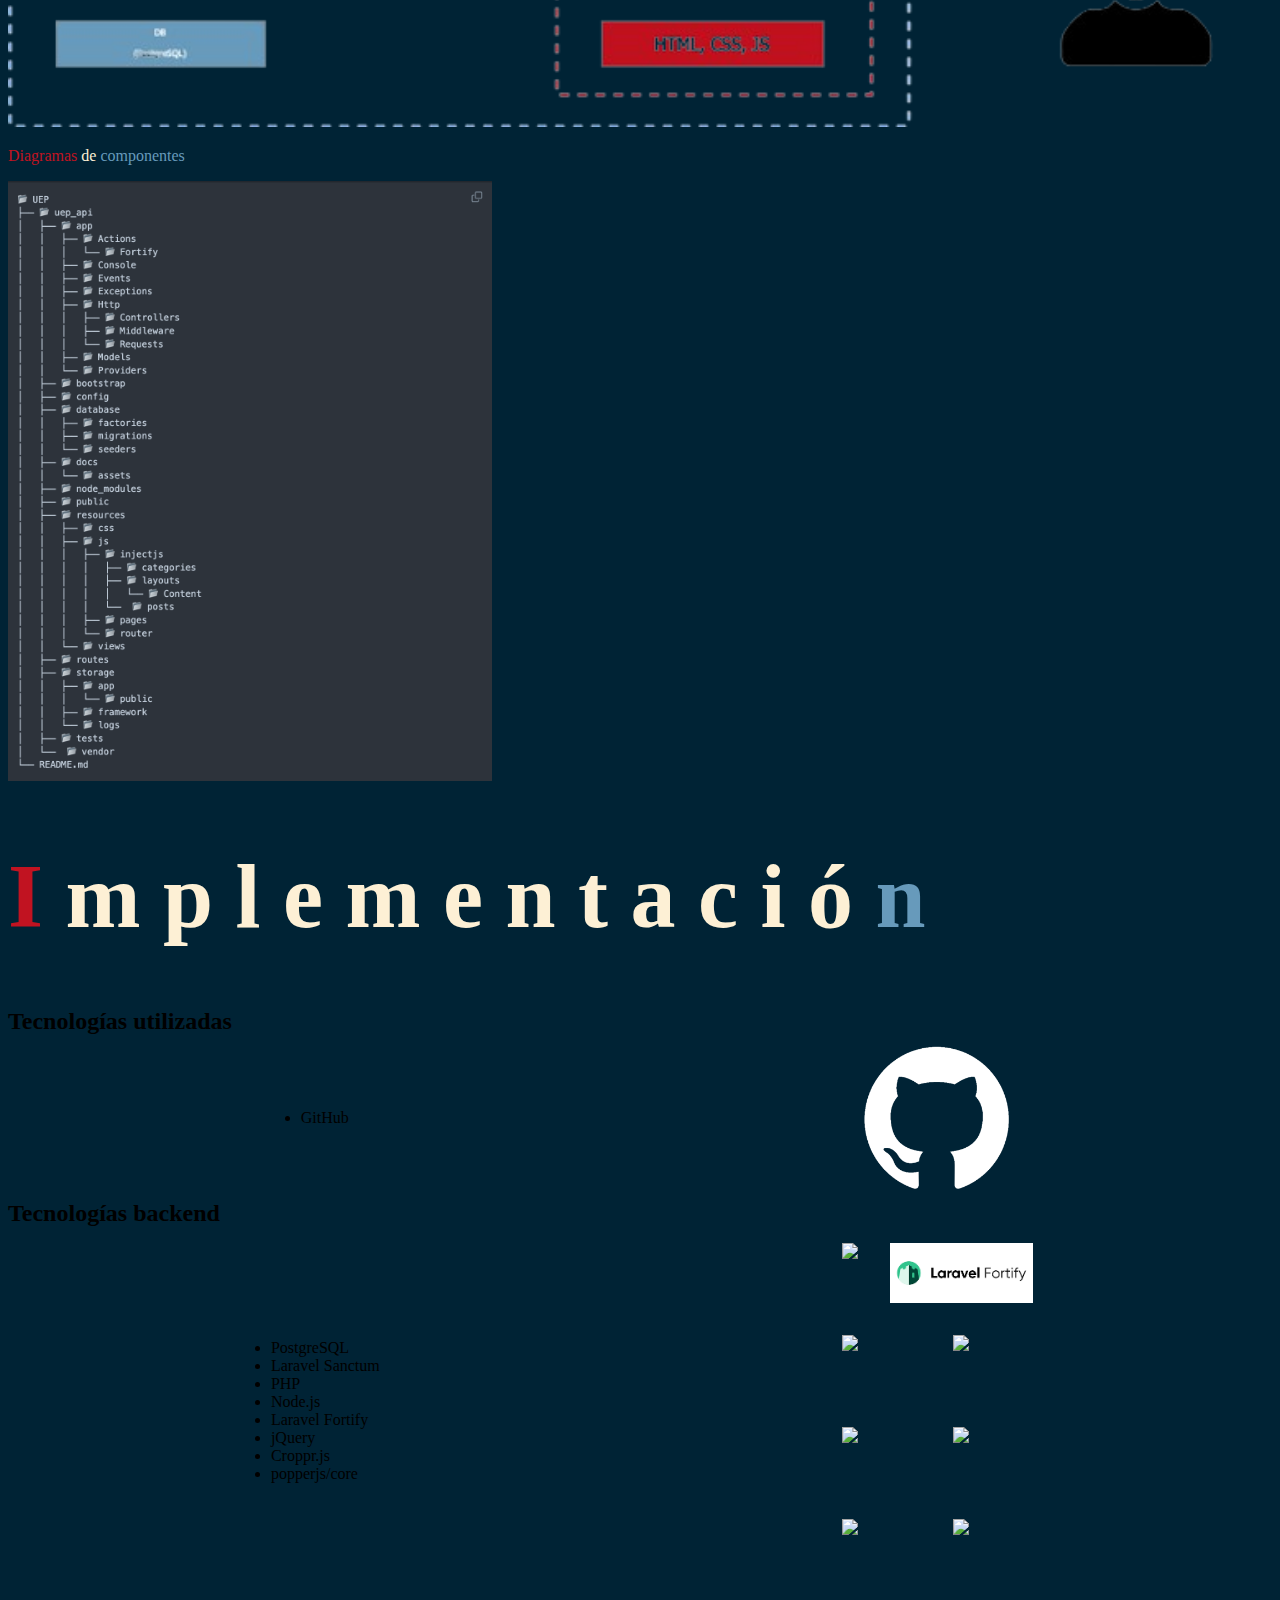
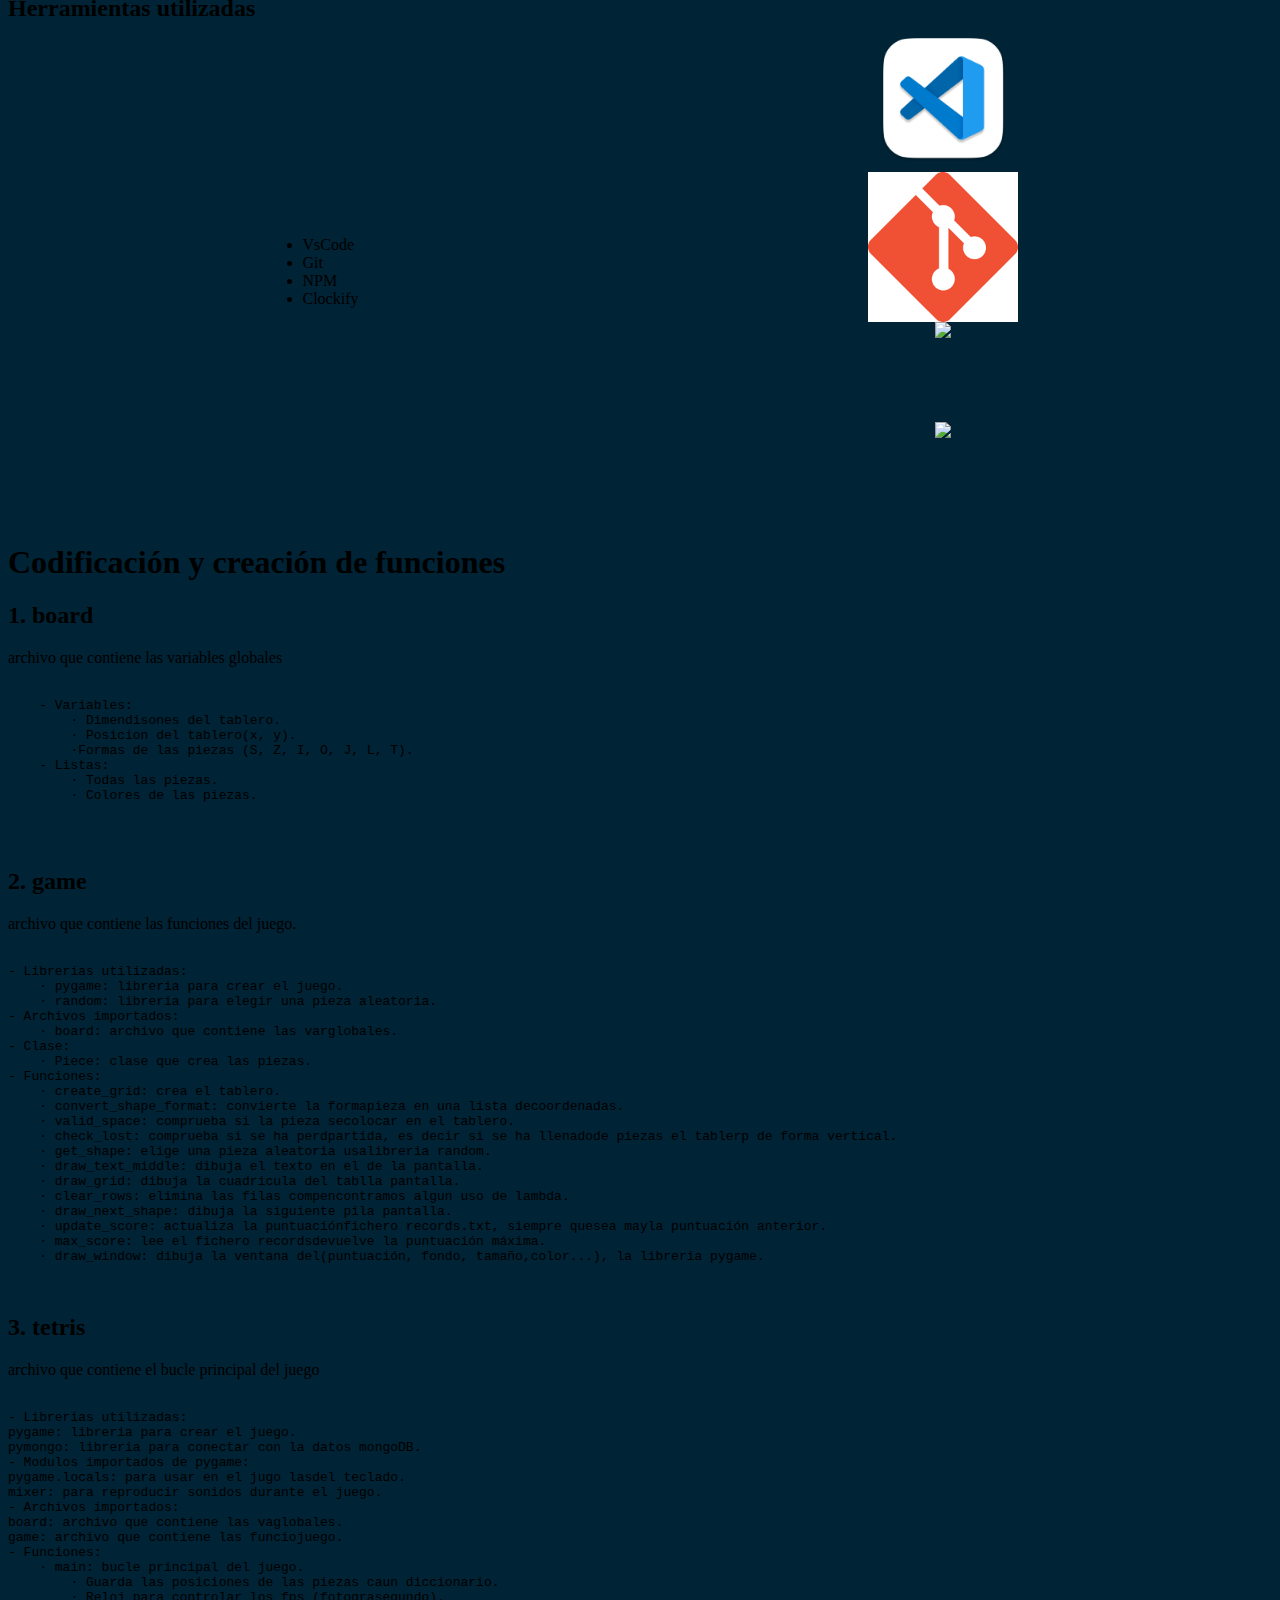
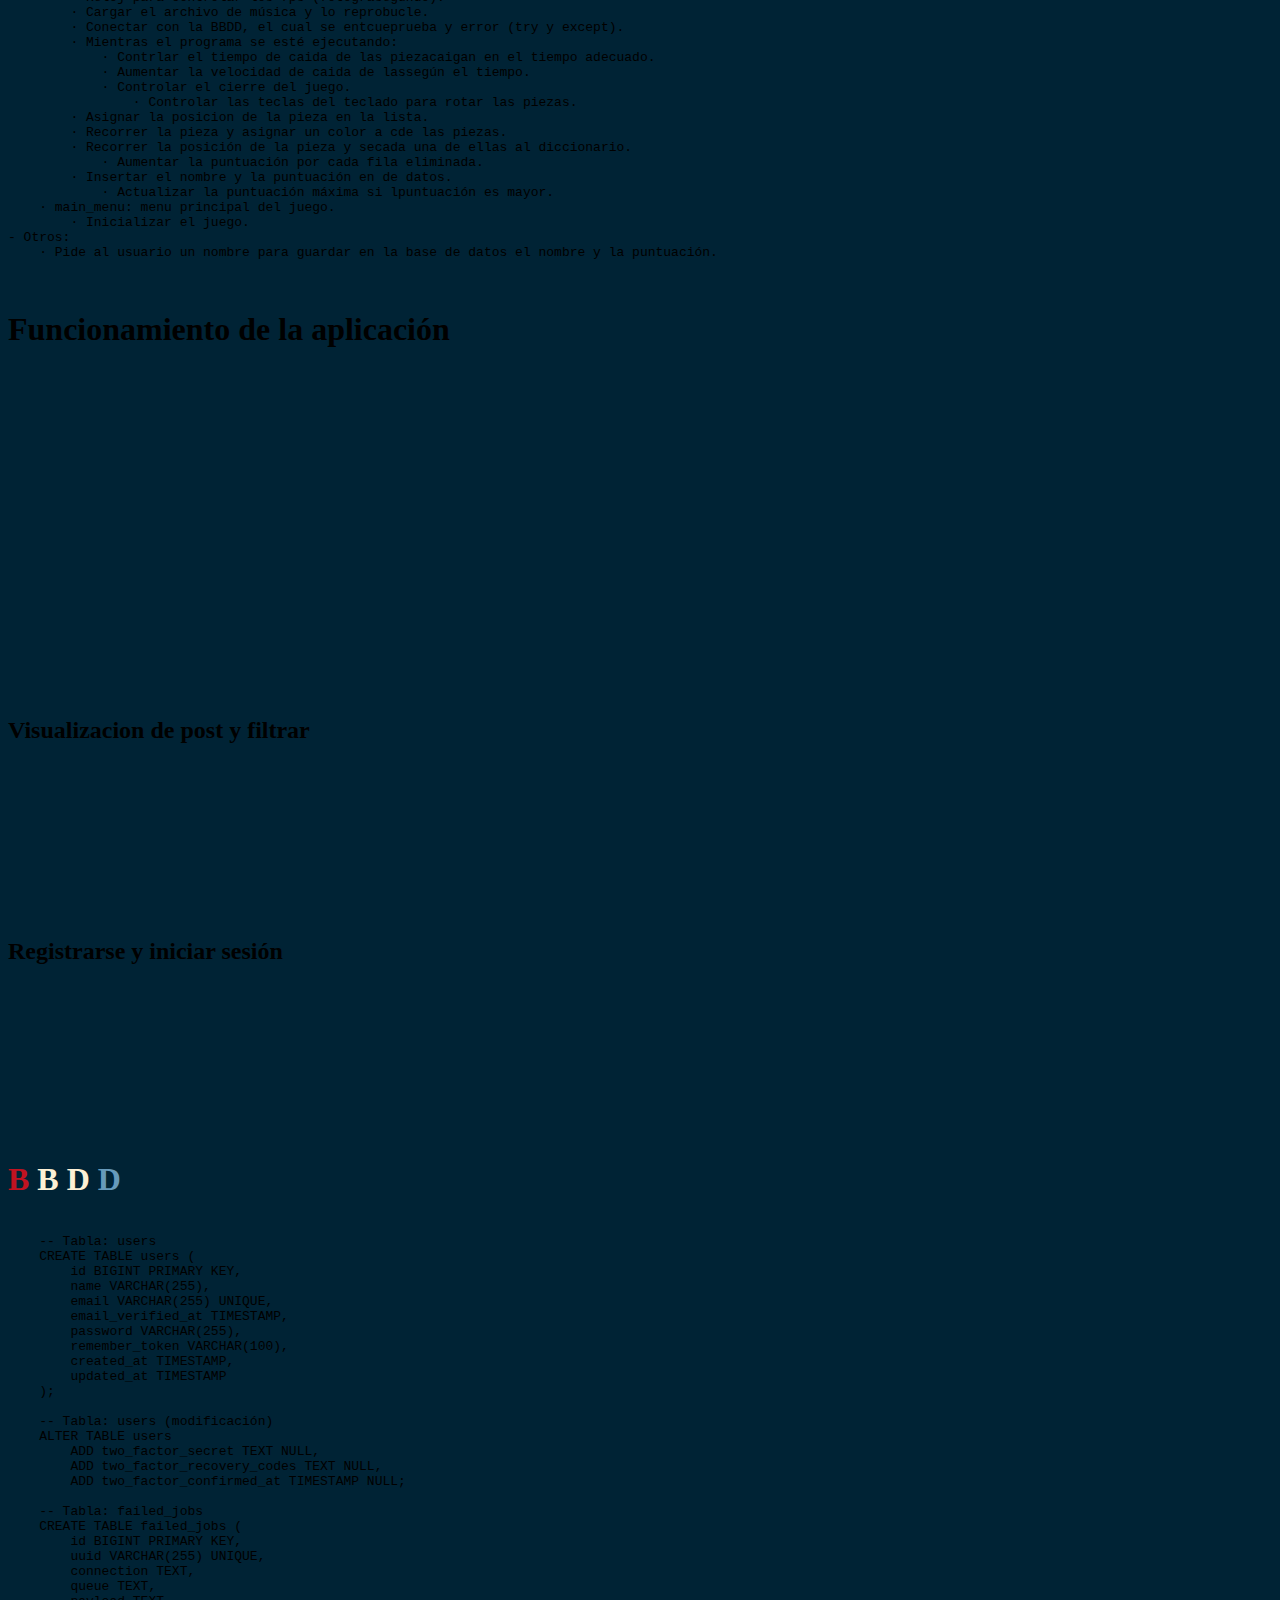
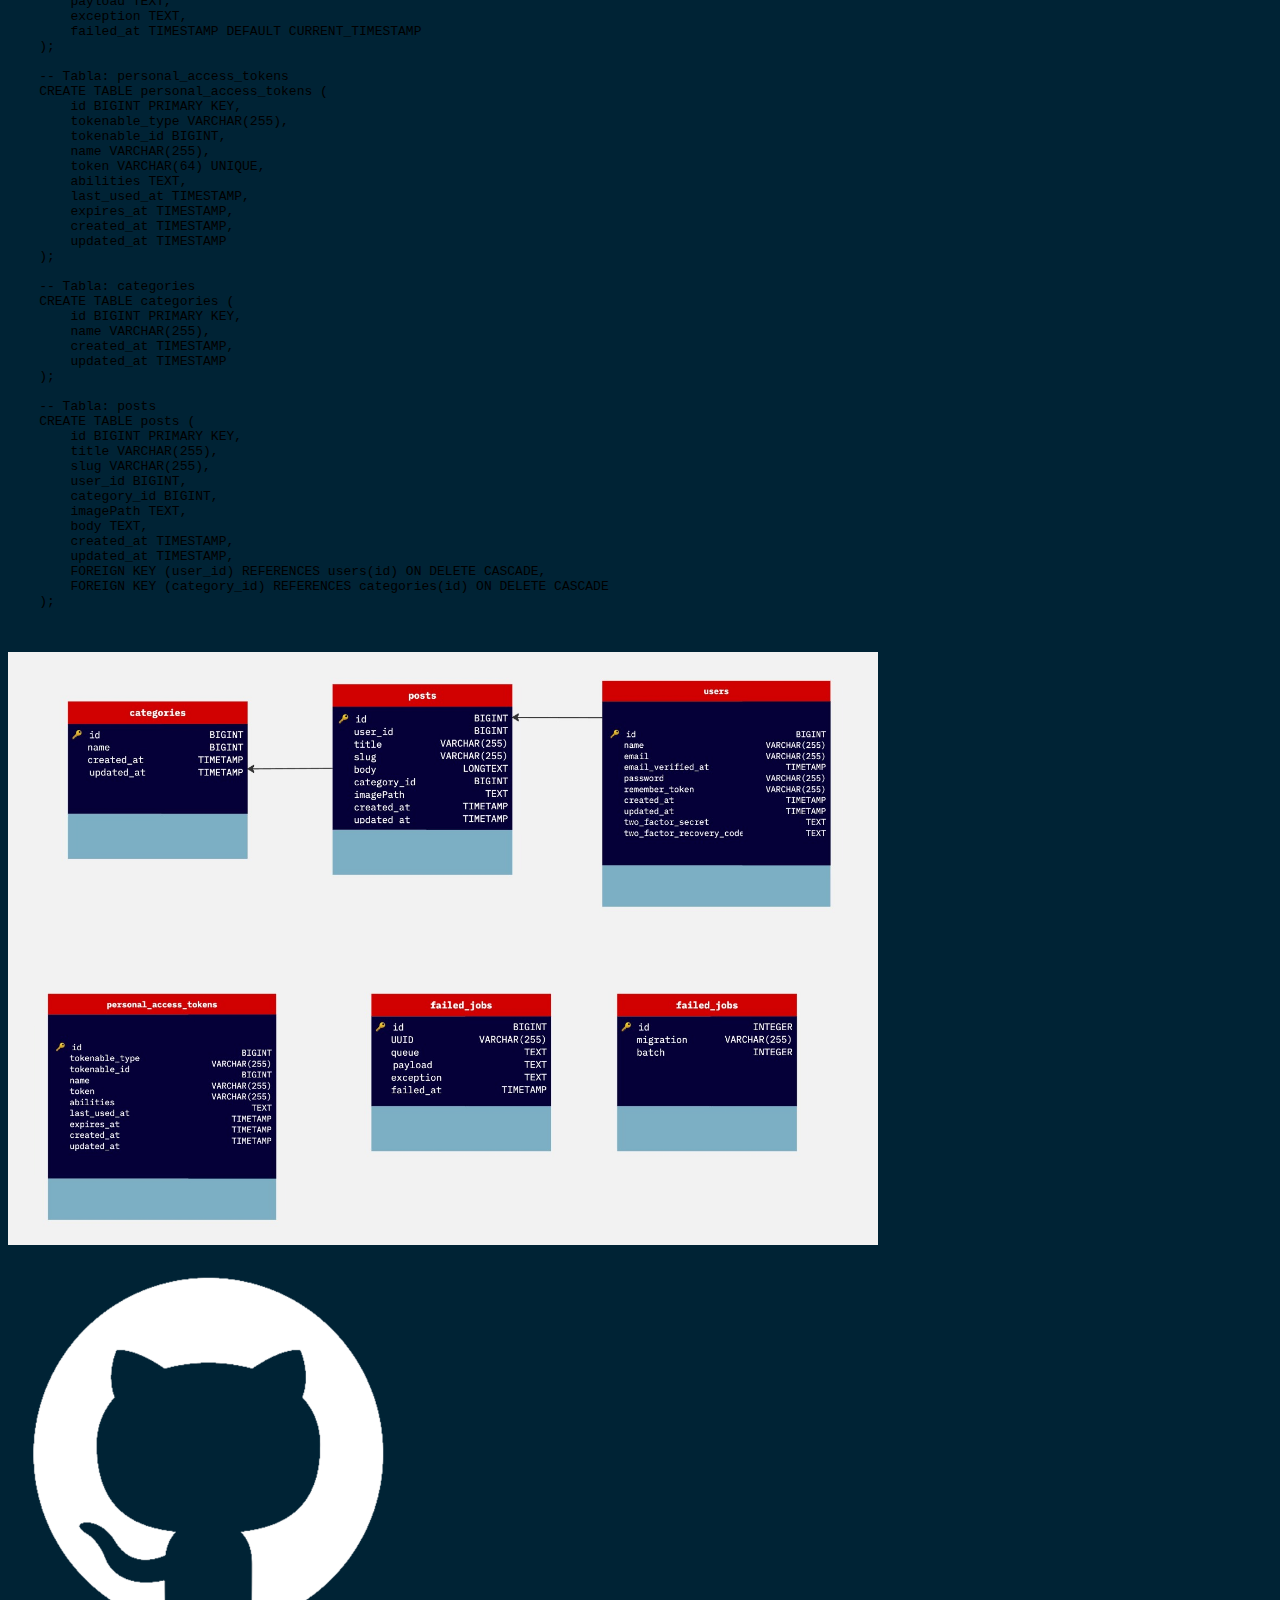
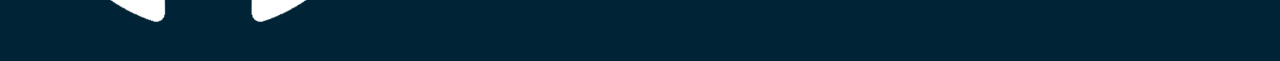
==== commit 7ae95244: "add:" ====
--- a/index.html
+++ b/index.html
@@ -26,16 +26,18 @@
 
                 <section data-auto-animate data-auto-animate-easing="cubic-bezier(0.770, 0.000, 0.175, 1.000)">
                     <div>
-                        <h1 class="tittle">
+                        <!-- <h1 class="tittle">
                             <span class="blue_color">T</span>
                             <span class="blue_color">E</span>
                             <span class="yellow_color">T</span>
                             <span class="yellow_color">R</span>
                             <span class="red_color">I</span>
                             <span class="red_color">S</span>
-                        </h1>
-
-                        <!-- <h1>Tetris</h1> -->
+                        </h1> -->
+
+                        <img src="./images/uep-logo-mini.png" class="dockerImg" style="height: 600px; width: auto;">
+                        
+
 
 
                         <div class="container">
@@ -54,30 +56,33 @@
             <section>
                 <section>
                     <h1>
-                        <span class="blue_color">¿</span>
-                        <span class="yellow_color">Qué és el tetris</span>
-                        <span class="red_color">?</span>
+                        <span class="color-blue">¿</span>
+                        <span class="color-crema">Que es 
+                            <br>
+                           <span class="color-red " >uep</span>
+                        </span>
+                        <span class="color-blue ">?</span>
                     </h1>
                 </section>
 
                 <section>
 
                     <h1 class="tittle">
-                        <span class="blue_color">O</span>
-                        <span class="blue_color">B</span>
-                        <span class="blue_color">J</span>
-                        <span class="yellow_color">E</span>
-                        <span class="yellow_color">T</span>
-                        <span class="yellow_color">I</span>
-                        <span class="red_color">V</span>
-                        <span class="red_color">O</span>
-                        <span class="red_color">S</span>
+                        <span class="color-red">O</span>
+                        <span class="color-crema">B</span>
+                        <span class="color-crema">J</span>
+                        <span class="color-crema">E</span>
+                        <span class="color-crema">T</span>
+                        <span class="color-crema">I</span>
+                        <span class="color-crema">V</span>
+                        <span class="color-crema">O</span>
+                        <span class="color-blue">S</span>
                     </h1>
                     <p>del proyecto</p>
                     <ul>
                         <li>Trabajo en equipo</li>
                         <li>Aplicar los conocimientos adquiridos en clase en un proyecto real</li>
-                        <li>Aprender a trabajar con un repositorio remoto y local en equipo</li>
+                        <li>Implementar APIs</li>
                     </ul>
                 </section>
             </section>
@@ -87,67 +92,29 @@
 
                 <section>
                     <h1>
-                        <span class="blue_color">Requisitos</span>
-                        <span class="yellow_color">Funcionales</span>
+                        <span class="color-red">Diagrama</span>
                     </h1>
                 </section>
 
                 <!-- Borrador -->
                 <section>
+                    <img src="./images/arquitectura_de_la_aplicación.png" class="dockerImg" style="width: 100%;">
+
+                </section>
+                <section>
                     <p>
-                        <span class="red_color">Borrador</span>
+                        <span class="color-red">Diagramas</span>
+                        <span class="color-crema">de</span>
+                        <span class="color-blue">componentes</span>
                     </p>
-                    <img src="/images/borrador.png" class="dockerImg" style="height: 550px; width: auto;">
-
-                </section>
-                <section>
-                    <p>
-                        <span class="blue_color">Diagramas</span>
-                        <span class="yellow_color">de</span>
-                        <span class="red_color">componentes</span>
-                    </p>
-
-                    <img src="/images/Diagramas_Componentes.png" class="dockerImg" style="height: 600px; width: auto;">
+
+                    <img src="./images/Captura de pantalla 2024-06-13 a las 6.29.41.png" class="dockerImg" style="height: 600px; width: auto;">
                     <!-- <pre>
 								<code class="language-html">
 		docker compose up -d
 								</code>
 							</pre> -->
                 </section>
-                <section>
-                    <p style="margin: 0;">
-                        <span class="blue_color">Interacción</span>
-                        <span class="yellow_color">del jugador</span>
-                        <span class="red_color">con el</span>
-                        <span class="green_color">juego</span>
-                    </p>
-                    <pre style="margin-top: 0;">
-						<code class="language-html" style="max-height: none; margin-top: 0;">
-1. Se mostrará por termnal el nombre del juego.
-
-2. Se mostrará por terminal el que el usuario debe introducir
-su nombre.
-
-3. Se abrirá una ventana y el jugador clicará cualquier tecla
-para empezar a jugar.
-
-4. Iniciará el juego.
-
-5. Durante todo el juego se mostrará en pantalla la pieza del 
-siguiente turno.
-
-6. Cada vez que 'caiga' una pieza comprobara si hay una línea 
-completa.
-    - Si hay una línea completa, se sumará 10 puntos a la 
-    puntuación.
-    - Si no, seguirá bajando las piezas.
-
-7. Cuando las piezas lleguen arriba(de forma vertical) el 
-juego acaba y sale en pantalla 'GAME OVER'
-						</code>
-                    </pre>
-                </section>
-
             </section>
 
 
@@ -156,20 +123,20 @@
                 <!-- <section data-auto-animate data-auto-animate-easing="cubic-bezier(0.770, 0.000, 0.175, 1.000)"> -->
                 <section>
                     <h1 style="font-size: 90px;">
-                        <span class="blue_color">I</span>
-                        <span class="blue_color">m</span>
-                        <span class="blue_color">p</span>
-                        <span class="yellow_color">l</span>
-                        <span class="yellow_color">e</span>
-                        <span class="yellow_color">m</span>
-                        <span class="red_color">e</span>
-                        <span class="red_color">n</span>
-                        <span class="red_color">t</span>
-                        <span class="red_color">a</span>
-                        <span class="green_color">c</span>
-                        <span class="green_color">i</span>
-                        <span class="green_color">ó</span>
-                        <span class="green_color">n</span>
+                        <span class="color-red">I</span>
+                        <span class="color-crema">m</span>
+                        <span class="color-crema">p</span>
+                        <span class="color-crema">l</span>
+                        <span class="color-crema">e</span>
+                        <span class="color-crema">m</span>
+                        <span class="color-crema">e</span>
+                        <span class="color-crema">n</span>
+                        <span class="color-crema">t</span>
+                        <span class="color-crema">a</span>
+                        <span class="color-crema">c</span>
+                        <span class="color-crema">i</span>
+                        <span class="color-crema">ó</span>
+                        <span class="color-blue">n</span>
                     </h1>
                 </section>
 
@@ -181,15 +148,46 @@
                     <div style="display: flex; justify-content: space-around;">
                         <div style="display: flex; align-items: center;">
                             <ul>
-                                <li class="yellow_color">Python</li>
                                 <li class="blue_color">GitHub</li>
-                                <li class="green_color">MongoDB</li>
                             </ul>
                         </div>
                         <div style="display: flex; flex-direction: column; align-items: center;">
-                            <img src="/images/Python.png" class="dockerImg" style="height: 150px; width: auto;">
-                            <img src="/images/Fondo.png" class="dockerImg" style="height: 165px; width: auto;">
-                            <img src="/images/MongoDB.png" class="dockerImg" style="height: 100px; width: auto;">
+                            <img src="./images/Fondo.png" class="dockerImg" style="height: 165px; width: auto;">
+                        </div>
+                    </div>
+                </section>
+
+                <section>
+                    <H2 style="margin: 0;">
+                        <span class="red_color">Tecnologías</span>
+                        <span class="green_color">backend</span>
+                    </H2>
+                    <div style="display: flex; justify-content: space-around;">
+                        <div style="display: flex; align-items: center;">
+                            <ul>
+                                <li class="yellow_color">PostgreSQL</li>
+                                <li class="blue_color">Laravel Sanctum</li>
+                                <li class="green_color">PHP</li>
+                                <li class="green_color">Node.js</li>
+                                <li class="green_color">Laravel Fortify</li>
+                                <li class="green_color">jQuery</li>
+                                <li class="green_color">Croppr.js</li>
+                                <li class="green_color">popperjs/core</li>
+                            </ul>
+                        </div>
+                        <div style="display: flex;  align-items: center;">
+                            <div style="display:flex; flex-direction: column; align-items: center;">
+                            <img src="https://logowik.com/content/uploads/images/postgresql6815.jpg" class="dockerImg" style="height: 60px; width: auto; margin: 1rem">
+                            <img src="https://miro.medium.com/v2/resize:fit:1200/1*-bTllKQ3i5nKXDR7nn21fA.jpeg"dockerImg" style="height: 60px; width: auto; margin: 1rem">
+                            <img src="https://upload.wikimedia.org/wikipedia/commons/thumb/2/27/PHP-logo.svg/1200px-PHP-logo.svg.png" class="dockerImg" style="height: 60px; width: auto; margin: 1rem">
+                            <img src="https://upload.wikimedia.org/wikipedia/commons/thumb/d/d9/Node.js_logo.svg/1200px-Node.js_logo.svg.png" class="dockerImg" style="height: 60px; width: auto; margin: 1rem">
+                        </div>
+                        <div style="display: flex;flex-direction: column; align-items: center;">
+                            <img src="[data-uri]" class="dockerImg" style="height: 60px; width: auto; margin: 1rem">
+                            <img src="https://www.acens.com/comunicacion/wp-content/images/2016/12/word-image-1.png" class="dockerImg" style="height: 60px; width: auto; margin: 1rem">
+                            <img src="https://raw.githubusercontent.com/jamesssooi/Croppr.js/master/assets/logo.png" class="dockerImg" style="height: 60px; width: auto; margin: 1rem">
+                            <img src="https://tonysamperi.github.io/ngx-popperjs/assets/images/ngx-popperjs-logo.svg" class="dockerImg" style="height: 60px; width: auto; margin: 1rem">
+                        </div>
                         </div>
                     </div>
                 </section>
@@ -204,14 +202,15 @@
                             <ul>
                                 <li class="blue_color">VsCode</li>
                                 <li class="yellow_color">Git</li>
-                                <li class="green_color">Pygame</li>
-                                <li class="red_color">Random</li>
+                                <li class="green_color">NPM</li>
+                                <li class="red_color">Clockify</li>
                             </ul>
                         </div>
                         <div style="display: flex; flex-direction: column; align-items: center;">
-                            <img src="/images/vscode.png" class="dockerImg" style="height: 150px; width: auto;">
-                            <img src="/images/git.png" class="dockerImg" style="height: 150px; width: auto;">
-                            <img src="/images/pygame_.png" class="dockerImg" style="height: 100px; width: auto;">
+                            <img src="./images/vscode.png" class="dockerImg" style="height: 150px; width: auto;">
+                            <img src="./images/git.png" class="dockerImg" style="height: 150px; width: auto;">
+                            <img src="https://miro.medium.com/v2/resize:fit:970/1*ZL0hrfDvxH8ZpmQ1FqI0Jg.jpeg" class="dockerImg" style="height: 100px; width: auto;">
+                            <img src="https://www.audox.cl/clockify/wp-content/uploads/sites/105/2021/01/clockify-logo-blue.png" class="dockerImg" style="height: 100px; width: auto;">
                         </div>
                     </div>
                 </section>
@@ -333,182 +332,136 @@
                 <section>
                     <h1>
                         <span class="blue_color">Funcionamiento</span>
-                        <span class="yellow_color">del</span>
-                        <span class="red_color">juego</span>
-                    </h1>
-
-                    <h2>código</h2>
-                </section>
-                <section>
-                    <h2>
-                        <span class="green_color">¿</span>
-                        <span class="yellow_color">Cómo se genera las piezas</span>
-                        <span class="blue_color">?</span>
-                    </h2>
-                    <p>
-                        Las piezas están definidas en el archivo board.py. Cada pieza esá definida en una lista y en esa
-                        lista tiene varias sublistas. Eso es porque cada pieza tiene varias formas:
-                    </p>
-                    <ul>
-                        <li>Pieza normal, clasica</li>
-                        <li>Pieza rotada</li>
-                    </ul>
-                </section>
-
-                <section>
-                    <img src="/images/constantes.png" class="dockerImg" style="height: auto; width: 870px;">
-                </section>
-
-                <section>
-                    <p>Todas las piezas están metidas en una lista</p>
+                        <span class="yellow_color">de la </span>
+                        <span class="red_color">aplicación</span>
+                    </h1>
+
+                </section>
+
+                <section>
+                    <h2</h2>
+                    <video autoplay loop muted>
+                        <source src="./images/Grabación de pantalla 2024-06-13 a las 6.44.02.mov" type="video/mp4">
+                        Tu navegador no soporta el elemento de video.
+                    </video>
+                </section>
+
+                <section>
+                    <h2></h2>
+                    <video autoplay loop muted>
+                        <source src="./images/Grabación de pantalla 2024-06-13 a las 6.38.29.mov" type="video/mp4">
+                        Tu navegador no soporta el elemento de video.
+                    </video>
+                </section>
+
+                <section>
+                    <h2>Visualizacion de post y filtrar</h2>
+                    <video autoplay loop muted>
+                        <source src="./images/Grabación de pantalla 2024-06-13 a las 6.47.03.mov" type="video/mp4">
+                        Tu navegador no soporta el elemento de video.
+                    </video>
+                </section>
+
+                <section>
+                    <h2>Registrarse y iniciar sesión</h2>
+                    <video autoplay loop muted>
+                        <source src="./images/Grabación de pantalla 2024-06-13 a las 6.47.03.mov" type="video/mp4">
+                        Tu navegador no soporta el elemento de video.
+                    </video>
+                </section>
+
+            </section>
+
+            <!-- BBDD -->
+            <section>
+                <section>
+                    <h1>
+                        <span class="color-red">B</span>
+                        <span class="color-crema">B</span>
+                        <span class="color-crema">D</span>
+                        <span class="color-blue">D</span>
+                    </h1>
+                </section>
+                <section>
                     <pre>
                         <code class="language-html">
-    shapes = [S, Z, I, O, J, L, T]                       
+    -- Tabla: users
+    CREATE TABLE users (
+        id BIGINT PRIMARY KEY,
+        name VARCHAR(255),
+        email VARCHAR(255) UNIQUE,
+        email_verified_at TIMESTAMP,
+        password VARCHAR(255),
+        remember_token VARCHAR(100),
+        created_at TIMESTAMP,
+        updated_at TIMESTAMP
+    );
+    
+    -- Tabla: users (modificación)
+    ALTER TABLE users
+        ADD two_factor_secret TEXT NULL,
+        ADD two_factor_recovery_codes TEXT NULL,
+        ADD two_factor_confirmed_at TIMESTAMP NULL;
+    
+    -- Tabla: failed_jobs
+    CREATE TABLE failed_jobs (
+        id BIGINT PRIMARY KEY,
+        uuid VARCHAR(255) UNIQUE,
+        connection TEXT,
+        queue TEXT,
+        payload TEXT,
+        exception TEXT,
+        failed_at TIMESTAMP DEFAULT CURRENT_TIMESTAMP
+    );
+    
+    -- Tabla: personal_access_tokens
+    CREATE TABLE personal_access_tokens (
+        id BIGINT PRIMARY KEY,
+        tokenable_type VARCHAR(255),
+        tokenable_id BIGINT,
+        name VARCHAR(255),
+        token VARCHAR(64) UNIQUE,
+        abilities TEXT,
+        last_used_at TIMESTAMP,
+        expires_at TIMESTAMP,
+        created_at TIMESTAMP,
+        updated_at TIMESTAMP
+    );
+    
+    -- Tabla: categories
+    CREATE TABLE categories (
+        id BIGINT PRIMARY KEY,
+        name VARCHAR(255),
+        created_at TIMESTAMP,
+        updated_at TIMESTAMP
+    );
+    
+    -- Tabla: posts
+    CREATE TABLE posts (
+        id BIGINT PRIMARY KEY,
+        title VARCHAR(255),
+        slug VARCHAR(255),
+        user_id BIGINT,
+        category_id BIGINT,
+        imagePath TEXT,
+        body TEXT,
+        created_at TIMESTAMP,
+        updated_at TIMESTAMP,
+        FOREIGN KEY (user_id) REFERENCES users(id) ON DELETE CASCADE,
+        FOREIGN KEY (category_id) REFERENCES categories(id) ON DELETE CASCADE
+    );                
                         </code>
                     </pre>
-
-                    <p>Y los colores de cada una de ellas está en otra lista </p>
-                    <pre>
-                        <code class="language-html">
-shape_colors = [(0, 255, 0), (255, 0, 0), (0, 255, 255), (255, 255, 0), (255, 165, 0), (0, 0, 255), (128, 0, 128)]
-                        </code>
-                    </pre>
-                </section>
-                <section>
-                    <p>
-                        El archivo game pide las piezas del archivo <b class="red_color">board</b>:
-                    </p>
-
-                    <ul>
-                        <li>Clase <b class="yellow_color">Piece</b> crea las piezas</li>
-                        <li>Función <b class="yellow_color">convert_shape_format</b>: coge una pieza como argumento y
-                            devuelve una lista de coordenadas de las celtas que no son ceros.</li>
-                        <li>Función <b class="yellow_color">draw_next_shape</b> draw_next_shape: dibuja la pieza en el
-                            tablero.</li>
-                    </ul>
-                    <p>
-                        El archivo <b class="red_color">tetris</b> usa los archivos del <b class="red_color">board</b> y
-                        del <b class="red_color">game</b>. El cual regorre la pieza y le asigna el color de la pieza.
-                    </p>
-                </section>
-
-                <section>
-                    <h2>
-                        <span class="yellow_color">¿</span>
-                        <span class="red_color">Cómo sabe que es la máxima puntución</span>
-                        <span class="green_color">?</span>
-                    </h2>
-                </section>
-
-                <section>
-                    <p>Hay un archivo que se llama <b class="red_color">records.txt</b> que se encarga de guardar la
-                        máxima puntuación en un archivo txt.
-                    </p>
-
-                    <pre>
-                        <code class="language-html">
-if check_lost(locked_positions):
-# Insertar datos en la base de datos
-    puntuaciones.insert_one({ "nombre": n"puntuacion": score})
-    draw_text_middle(win, 'GAME OVER', 80, (2255))
-    pygame.display.update()
-    pygame.time.delay(1500)
-    run = False
-    update_score(score)
-    
-    # se actualiza el ultimo puntaje si es mas alto
-    if score > last_score:
-        last_score = score
-    while True:
-        for event in pygame.event.get():
-            if event.type == pygame.QUIT:
-                pygame.display.quit()
-                        </code>
-                    </pre>
-                </section>
-
-                <section>
-                    <h2>
-                        <span class="red_color">¿</span>
-                        <span class="green_color">Cómo sabe si se hace linea</span>
-                        <span class="blue_color">?</span>
-                    </h2>
-                </section>
-
-                <section>
-                    <div style="display: flex; align-items: center; justify-content: space-around;">
-                        <img src="/images/eliminar_filas.png" class="dockerImg" style="height: auto; width: 870px;">
-
-                        <div class="container2" style=" margin-left:2rem">
-                            <div class="cell"></div>
-                            <div class="cell"></div>
-                            <div class="cell"></div>
-                            <div class="cell"></div>
-                        </div>
-
-                        <svg xmlns="http://www.w3.org/2000/svg" version="1.1">
-                            <defs>
-                                <filter id="goo">
-                                    <feGaussianBlur in="SourceGraphic" stdDeviation="5" result="blur" />
-                                    <feColorMatrix in="blur" mode="matrix"
-                                        values="1 0 0 0 0  0 1 0 0 0  0 0 1 0 0  0 0 0 15 -7" />
-                                </filter>
-                            </defs>
-                        </svg>
-
-                    </div>
-
-                </section>
-
-
-
-
-            </section>
-
-            <!-- BBDD -->
-            <section>
-                <section>
-                    <h1>
-                        <span class="blue_color">B</span>
-                        <span class="yellow_color">B</span>
-                        <span class="red_color">D</span>
-                        <span class="green_color">D</span>
-                    </h1>
-                </section>
-                <section>
-                    <pre>
-                        <code class="language-html">
-    {
-        $jsonSchema: {
-            bsonType: 'object',
-            required: [
-                'nombre',
-                'puntuacion',
-            ],
-            properties: {
-                nombre: {
-                    bsonType: 'string',
-                    description: 'nombre del jugador'
-                },
-                puntuacion: {
-                    bsonType: 'int',
-                    description: 'puntuacijugador'
-                },
-            }
-        }
-    }                        
-                        </code>
-                    </pre>
-                </section>
-                <section>
-                    <img src="/images/DDBB.jpeg" class="dockerImg" style="height: auto; width: 870px;">
-                </section>
-
-
-            </section>
-            <section>
-                <a href="https://github.com/Jouad01/ProyectoPython-Tetris">
-                    <img src="/images/Fondo.png" class="dockerImg" style="height: auto; width: 400px;">
+                </section>
+                <section>
+                    <img src="./images/diagram1.jpeg" class="dockerImg" style="height: auto; width: 870px;">
+                </section>
+
+
+            </section>
+            <section>
+                <a href="https://github.com/noecrespi/Uep/tree/eb3ecb4e75e4480e9f31ed35d20477d25b34c064">
+                    <img src="./images/Fondo.png" class="dockerImg" style="height: auto; width: 400px;">
                 </a>
                 
             </section>
--- a/style.css
+++ b/style.css
@@ -1,252 +1,31 @@
-/* Animación de la posrata del tetris */
-
-.container {
-    width: 105px;
-    height: 100px;
-    position: absolute;
-    top: 12rem;
-    left: 50%;
-    transform: translate(-50%, -50%);
-    margin: auto;
-    text-align: center;
-    animation: rotate-move 8s cubic-bezier(.5, 0, .5, 1) infinite;
-}
-
-.elem {
-    width: 45px;
-    height: 45px;
-    display: inline-block;
-    margin: 1px;
-    border-radius: 5px;
-}
-
-.elem-1 {
-    /* background-color: #fc6a21; */
-    background-color: red;
-    animation: elem-1-move 8s linear infinite;
-}
-
-.elem-2 {
-    /* background-color: #f84d30; */
-    background-color: blue;
-    animation: elem-2-move 8s linear infinite;
-}
-
-.elem-3 {
-    /* background-color: #f02b57; */
-    background-color: yellow;
-    animation: elem-3-move 8s linear infinite;
-}
-
-.elem-4 {
-    /* background-color: #ec1879; */
-    background-color: green;
-    animation: elem-4-move 8s linear infinite;
-}
-
-@keyframes elem-1-move {
-
-    5%,
-    95% {
-        transform: translate(0, 0)
-    }
-
-    11.6%,
-    21.6%,
-    78.2%,
-    88.2% {
-        transform: translate(-27px, 0px)
-    }
-
-    28.3%,
-    38.3%,
-    61.6%,
-    71.6% {
-        transform: translate(-27px, 51px)
-    }
-
-    44.9%,
-    59.9% {
-        transform: translate(-27px, 51px)
-    }
-}
-
-@keyframes elem-2-move {
-
-    5%,
-    95% {
-        transform: translate(0, 0)
-    }
-
-    11.6%,
-    21.6%,
-    78.2%,
-    88.2% {
-        transform: translate(-27px, 0px)
-    }
-
-    28.3%,
-    38.3%,
-    61.6%,
-    71.6% {
-        transform: translate(-27px, 0px)
-    }
-
-    44.9%,
-    59.9% {
-        transform: translate(25px, 0px)
-    }
-}
-
-@keyframes elem-3-move {
-
-    5%,
-    95% {
-        transform: translate(0, 0)
-    }
-
-    11.6%,
-    21.6%,
-    78.2%,
-    88.2% {
-        transform: translate(25px, 0px)
-    }
-
-    28.3%,
-    38.3%,
-    61.6%,
-    71.6% {
-        transform: translate(25px, 0px)
-    }
-
-    44.9%,
-    59.9% {
-        transform: translate(25px, 0px)
-    }
-}
-
-@keyframes elem-4-move {
-
-    5%,
-    95% {
-        transform: translate(0, 0)
-    }
-
-    11.6%,
-    21.6%,
-    78.2%,
-    88.2% {
-        transform: translate(25px, 0px)
-    }
-
-    28.3%,
-    38.3%,
-    61.6%,
-    71.6% {
-        transform: translate(25px, 0px)
-    }
-
-    44.9%,
-    59.9% {
-        transform: translate(25px, 0px)
-    }
-}
-
-@keyframes rotate-move {
-
-    15.6%,
-    17.6%,
-    48.9%,
-    50.9%,
-    82.2%,
-    84.2% {
-        transform: translate(-50%, -50%) rotate(360deg)
-    }
-
-    0%,
-    32.3%,
-    34.3%,
-    65.6%,
-    67.6%,
-    99% {
-        transform: translate(-50%, -50%) rotate(0)
-    }
-}
-
-.blue_color {
-    color: blue;
-}
-
-.yellow_color {
-    color: yellow;
-}
-
-.green_color {
-    color: green;
-}
-
-.red_color {
-    color: red;
-}
-
-
-
-svg {
-    position: absolute;
-}
-
-* {
-    box-sizing: border-box;
-}
-
-.container2 {
-    position: relative;
-    width: 200px;
-    height: 200px;
-    filter: url('#goo');
-}
-
-.container2:before {
-    content: '';
-    position: absolute;
-    left: 19px;
-    top: 19px;
-    width: 12px;
-    height: 12px;
-    background: #eee;
-    box-shadow: #eee 50px 0 0, #eee 100px 0 0, #eee 150px 0 0, #eee 0 50px 0, #eee 50px 50px 0, #eee 100px 50px 0, #eee 150px 50px 0, #eee 0 100px 0, #eee 50px 100px 0, #eee 100px 100px 0, #eee 150px 100px 0, #eee 0 150px 0, #eee 50px 150px 0, #eee 100px 150px 0, #eee 150px 150px 0;
-}
-
-.cell {
-    position: absolute;
-    width: 50px;
-    height: 50px;
-    background-color: gold;
-    animation: cell1 7s cubic-bezier(0.830, 0.005, 0.280, 0.995) infinite;
-}
-
-.cell:nth-child(1) {
-    top: 50px;
-    left: 50px;
-}
-
-.cell:nth-child(2) {
-    top: 50px;
-    left: 100px;
-    animation-name: cell2;
-}
-
-.cell:nth-child(3) {
-    top: 100px;
-    left: 50px;
-    animation-name: cell3;
-}
-
-.cell:nth-child(4) {
-    top: 100px;
-    left: 100px;
-    animation-name: cell4;
-}
+/*----------------------------------------------*/
+/*                Configuration                 */
+/*----------------------------------------------*/
+.color-blue{
+color: #679abb;
+}
+
+.color-red {
+    color: #c11321;
+}
+
+.color-wine {
+    color: #790000;
+}
+
+.color-crema{
+    color: #fdf0d5;
+}
+
+span .color-red {
+    font-size: 15rem;
+}
+
+body {
+    background-color: #002335 !important;
+  }
+
+
 
 @keyframes cell1 {
     12% {
